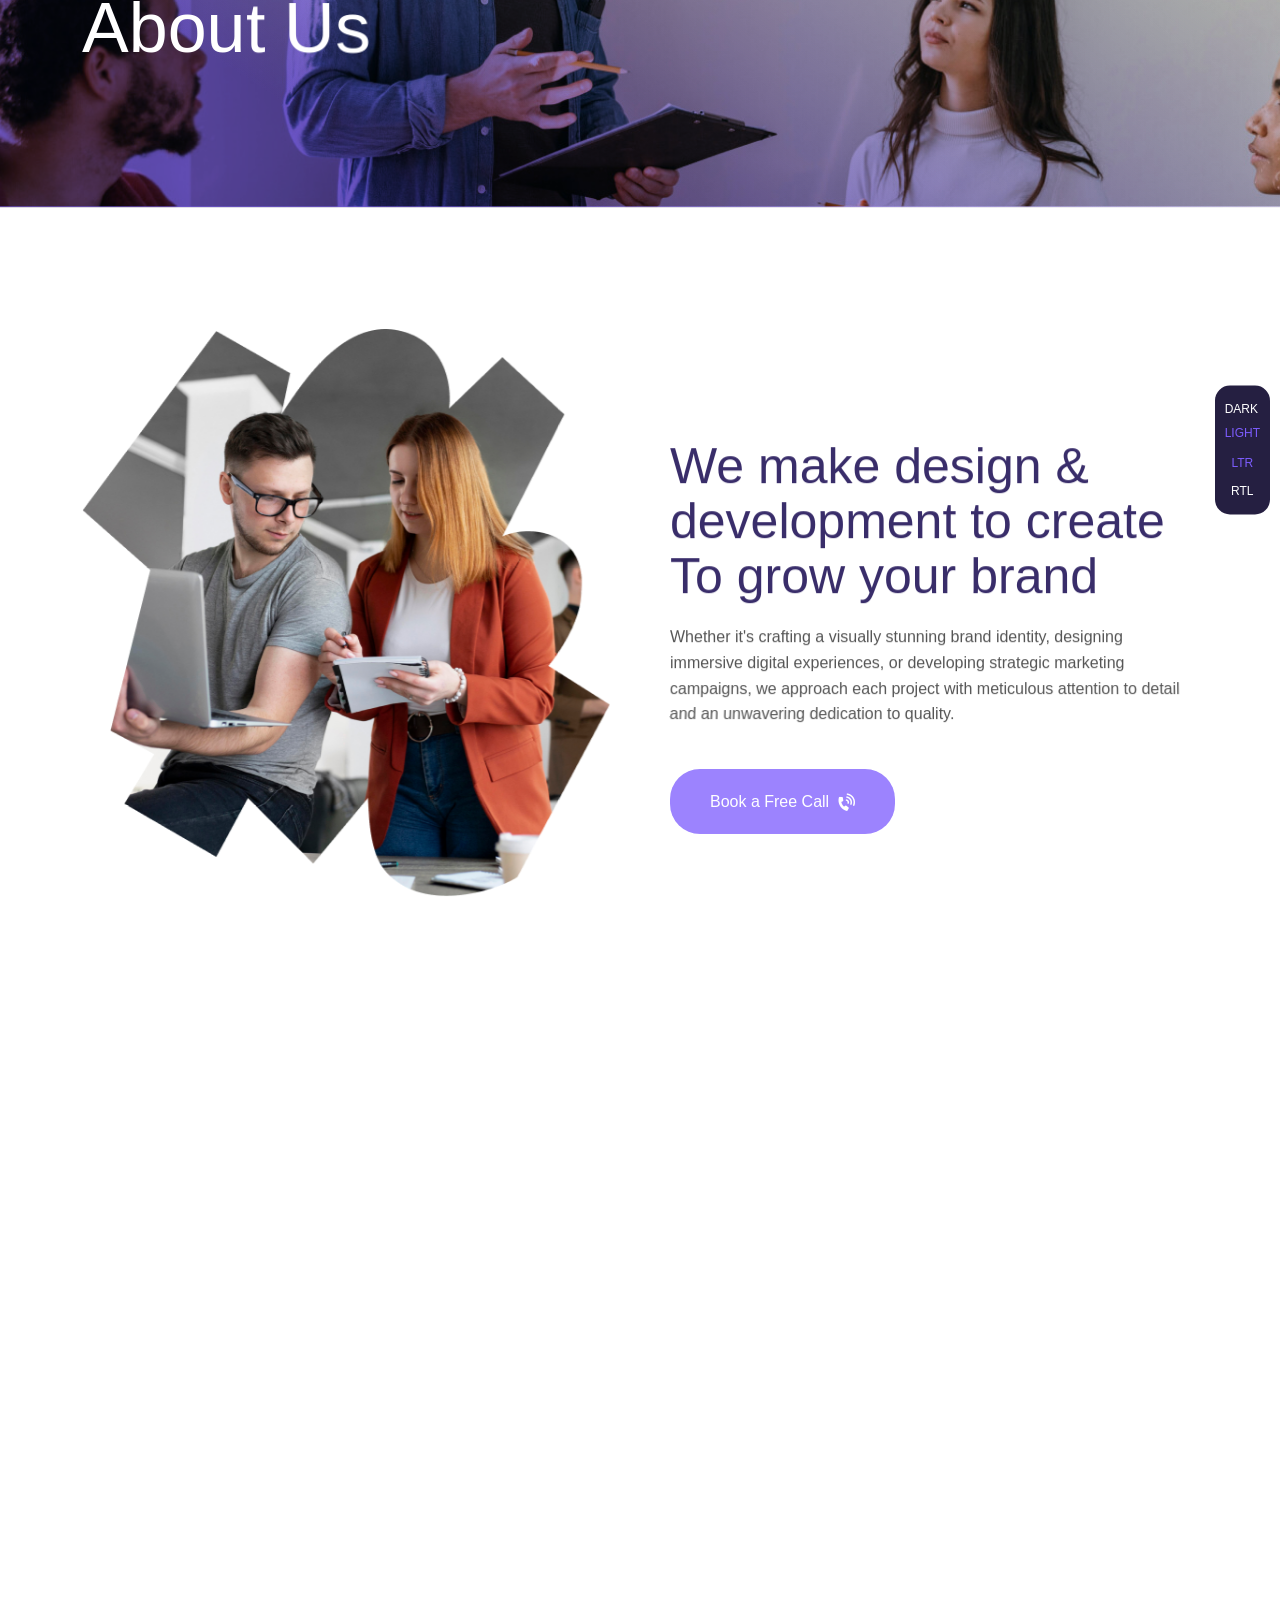
==== about-us.html @ 532e9f5b "initial setup" ====
<!DOCTYPE html>
<html lang="en">

<head>
  <meta charset="UTF-8">
  <meta name="viewport" content="width=device-width, initial-scale=1.0">
  <title>About Us</title>

  <!-- Fav Icon -->
  <link rel="icon" type="image/x-icon" href="assets/imgs/logo/favicon.png">

  <link rel="stylesheet" href="assets/css/all.min.css">
  <link rel="stylesheet" href="assets/css/bootstrap.min.css">
  <link rel="stylesheet" href="assets/css/swiper-bundle.min.css">
  <link rel="stylesheet" href="assets/css/meanmenu.min.css">
  <link rel="stylesheet" href="assets/css/magnific-popup.css">
  <link rel="stylesheet" href="assets/css/master.css">
  <link rel="stylesheet" href="style.css">

</head>

<body>


  <!-- Switcher Area Start -->
  <div class="switcher__area">
    <ul class="mode">
      <li><a href="about-me-dark.html">Dark</a></li>
      <li><a href="about-me.html" class="active">light</a></li>
    </ul>
    <div class="switcher__btn mode-type">
      <button class="active" data-mode="ltr">LTR</button>
      <button data-mode="rtl">RTL</button>
    </div>
  </div>
  <!-- Switcher Area End -->


  <!-- Go to Top -->
  <button class="cxu--go-top">
    <span class="icon-1"><img src="assets/imgs/shape/go-top.png" alt="Icon"></span>
    <span class="icon-2"><img src="assets/imgs/shape/go-top.png" alt="Icon"></span>
  </button>


  <!-- Preloader -->
  <div class="cxu-preloader">
    <div class="wrapper">
      <div class="lines">
        <span class="line line-1"></span>
        <span class="line line-2"></span>
        <span class="line line-3"></span>
        <span class="line line-4"></span>
        <span class="line line-5"></span>
        <span class="line line-6"></span>
        <span class="line line-7"></span>
        <span class="line line-8"></span>
        <span class="line line-9"></span>
      </div>
      <div class="text">Loading...</div>
    </div>
  </div>


  <div id="smooth-wrapper">
    <div id="smooth-content">

      <!-- Header section start -->
      <header class="header__area">
        <div class="header__wrapper">
          <div class="header__logo">
            <a href="index.html"><img src="assets/imgs/logo/logo.png" alt="Logo"></a>
          </div>
          <div class="header__menu">
            <nav class="main-menu">
              <ul>
                <li class="has-submenu"><a href="#">Home</a>
                  <ul class="sub-menu">
                    <li><a href="index.html">Home 1</a></li>
                    <li><a href="index-dark.html">Home 1 dark</a></li>
                    <li><a href="index-2.html">Home 2</a></li>
                    <li><a href="index-2-dark.html">Home 2 dark</a></li>
                    <li><a href="index-3.html">Home 3</a></li>
                    <li><a href="index-3-dark.html">Home 3 dark</a></li>
                    <li><a href="index-4.html">Home 4</a></li>
                    <li><a href="index-4-dark.html">Home 4 dark</a></li>
                    <li><a href="index-5.html">Home 5</a></li>
                    <li><a href="index-5-dark.html">Home 5 dark</a></li>
                  </ul>
                </li>
                <li class="has-submenu"><a href="#">About</a>
                  <ul class="sub-menu">
                    <li><a href="about-me.html">About Me</a></li>
                    <li><a href="about-me-dark.html">About Me dark</a></li>
                    <li><a href="about-us.html">about us</a></li>
                    <li><a href="about-us-dark.html">about us dark</a></li>
                  </ul>
                </li>
                <li class="has-submenu"><a href="#">Pages</a>
                  <ul class="sub-menu">
                    <li class="has-submenu"><a href="services.html">services</a>
                      <ul class="sub-menu">
                        <li><a href="services.html">service</a></li>
                        <li><a href="services-dark.html">service dark</a></li>
                        <li><a href="services-2.html">service V.2</a></li>
                        <li><a href="services-2-dark.html">service V.2 dark</a></li>
                        <li><a href="services-3.html">service V.3</a></li>
                        <li><a href="services-3-dark.html">service V.3 dark</a></li>
                        <li><a href="service-details.html">service details</a></li>
                        <li><a href="service-details-dark.html">service details dark</a></li>
                      </ul>
                    </li>
                    <li class="has-submenu"><a href="portfolio.html">portfolio</a>
                      <ul class="sub-menu">
                        <li><a href="portfolio.html">portfolio</a></li>
                        <li><a href="portfolio-dark.html">portfolio dark</a></li>
                        <li><a href="portfolio-2.html">portfolio V.2</a></li>
                        <li><a href="portfolio-2-dark.html">portfolio V.2 dark</a></li>
                        <li><a href="portfolio-details.html">portfolio details</a></li>
                        <li><a href="portfolio-details-dark.html">portfolio details dark</a></li>
                      </ul>
                    </li>
                    <li class="has-submenu"><a href="portfolio.html">team</a>
                      <ul class="sub-menu">
                        <li><a href="team.html">team</a></li>
                        <li><a href="team-dark.html">team dark</a></li>
                        <li><a href="team-2.html">team V.2</a></li>
                        <li><a href="team-2-dark.html">team V.2 dark</a></li>
                      </ul>
                    </li>
                    <li><a href="pricing-plan.html">pricing plan</a></li>
                    <li><a href="pricing-plan-dark.html">pricing plan dark</a></li>
                    <li><a href="faq.html">FAQs</a></li>
                    <li><a href="faq-dark.html">FAQs dark</a></li>
                    <li><a href="404.html">404 Error</a></li>
                    <li><a href="404-dark.html">404 Error dark</a></li>
                    <li><a href="contact-dark.html">contact dark</a></li>
                  </ul>
                </li>
                <li class="has-submenu"><a href="#">blogs</a>
                  <ul class="sub-menu">
                    <li><a href="blog.html">blog</a></li>
                    <li><a href="blog-dark.html">blog dark</a></li>
                    <li><a href="blog-2.html">blog v.2</a></li>
                    <li><a href="blog-2-dark.html">blog v.2 dark</a></li>
                    <li><a href="blog-3.html">blog v.3</a></li>
                    <li><a href="blog-3-dark.html">blog v.3 dark</a></li>
                    <li><a href="blog-details.html">blog details</a></li>
                    <li><a href="blog-details-dark.html">blog details dark</a></li>
                    <li><a href="blog-details-2.html">blog details v.2</a></li>
                    <li><a href="blog-details-2-dark.html">blog details v.2 dark</a></li>
                  </ul>
                </li>
                <li><a href="contact.html">Contact</a></li>
              </ul>
            </nav>
          </div>
          <div class="header__others">
            <a href="contact.html" class="cxu-btn-primary">let's talk</a>
            <button class="open__menu"><img src="assets/imgs/logo/hamburger-2.png" alt="Icon"></button>
          </div>
        </div>
      </header>
      <!-- Header section end -->

      <!-- Mobile Menu start -->
      <div class="mobile__menu">
        <button class="close__menu"><i class="fa-solid fa-xmark"></i></button>
      </div>
      <!-- Mobile Menu end -->


      <!-- Breadcrumb section start -->
      <section class="breadcrumb__area">
        <div class="container">
          <div class="breadcrumb__content">
            <p class="cxu-words">Home - <a href="about-us.html">About Us</a></p>
            <h1 class="breadcrumb__title cxu-chars">About Us</h1>
          </div>
        </div>
      </section>
      <!-- Breadcrumb section end -->


      <!-- About area start -->
      <section class="about-inner__area pt-140 pb-140">
        <div class="container">
          <div class="about-inner__wrapper">
            <div class="about-inner__left">
              <img src="assets/imgs/about/3.png" alt="Image" class="cxu-fade" data-ease="back" data-speed="0.9">
            </div>
            <div class="about-inner__right">
              <h2 class="title cxu-words">We make design & development to create To grow your brand</h2>
              <p class="cxu-lines">Whether it's crafting a visually stunning brand identity, designing immersive digital
                experiences, or
                developing strategic marketing campaigns, we approach each project with meticulous attention to detail
                and an unwavering dedication to quality.</p>
              <a href="tel:01738863188" class="cxu-btn-primary cxu-fade" data-ease="bounce">Book a Free Call <i
                  class="fa-solid fa-phone-volume"></i></a>
            </div>
          </div>
        </div>
      </section>
      <!-- About area end -->


      <!-- Counter area start -->
      <section class="counter__area-4 pt-140 pb-140">
        <div class="container">
          <div class="counter__content">
            <div class="counter__list-4">
              <div class="counter__item style-3 cxu-fade" data-ease="back">
                <div class="counter-active number">25+</div>
                <p>Innovators Team Members </p>
              </div>
              <div class="counter__item style-3 cxu-fade" data-ease="back">
                <div class="counter-active number">7k+</div>
                <p>Global Brand Work With Us</p>
              </div>
              <div class="counter__item style-3 cxu-fade" data-ease="back">
                <div class="counter-active number">56+</div>
                <p>Creative Workshops</p>
              </div>
              <div class="counter__item style-3 cxu-fade" data-ease="back">
                <div class="counter-active number">56+</div>
                <p>Creative Workshops</p>
              </div>
            </div>
          </div>
        </div>
      </section>
      <!-- Counter area end -->


      <!-- Service section start -->
      <section class="service__area-2 pt-140 pb-140">
        <div class="container">
          <div class="service__top-2">
            <h2 class="sec-title cxu-words">Our included <br> services.</h2>
          </div>

          <div class="cxu__service style-2">
            <div class="service-item cxu-fade" data-ease="back">
              <div class="icon">
                <img src="assets/imgs/service/i1.png" alt="Icon">
              </div>
              <h3 class="title"><a href="service-details.html">Branding <br> Design </a></h3>
              <p>Fusce dapibus cursus commodo tortor mauris condimentum.</p>
              <div class="link">
                <a href="service-details.html">Learn more <i class="fa-solid fa-arrow-right"></i></a>
              </div>
            </div>
            <div class="service-item cxu-fade" data-ease="back">
              <div class="icon">
                <img src="assets/imgs/service/i2.png" alt="Icon">
              </div>
              <h3 class="title"><a href="">Product <br> Design</a></h3>
              <p>Fusce dapibus cursus commodo tortor mauris condimentum.</p>
              <div class="link">
                <a href="service-details.html">Learn more <i class="fa-solid fa-arrow-right"></i></a>
              </div>
            </div>
            <div class="service-item cxu-fade" data-ease="back">
              <div class="icon">
                <img src="assets/imgs/service/i3.png" alt="Icon">
              </div>
              <h3 class="title"><a href="service-details.html">Web <br> Development</a></h3>
              <p>Fusce dapibus cursus commodo tortor mauris condimentum.</p>
              <div class="link">
                <a href="service-details.html">Learn more <i class="fa-solid fa-arrow-right"></i></a>
              </div>
            </div>
            <div class="service-item cxu-fade" data-ease="back">
              <div class="icon">
                <img src="assets/imgs/service/i4.png" alt="Icon">
              </div>
              <h3 class="title"><a href="service-details.html">Motion <br> Design</a></h3>
              <p>Fusce dapibus cursus commodo tortor mauris condimentum.</p>
              <div class="link">
                <a href="service-details.html">Learn more <i class="fa-solid fa-arrow-right"></i></a>
              </div>
            </div>
            <div class="service-item cxu-fade" data-ease="back">
              <div class="icon">
                <img src="assets/imgs/service/i5.png" alt="Icon">
              </div>
              <h3 class="title"><a href="service-details.html">Digital <br> Marketing</a></h3>
              <p>Fusce dapibus cursus commodo tortor mauris condimentum.</p>
              <div class="link">
                <a href="service-details.html">Learn more <i class="fa-solid fa-arrow-right"></i></a>
              </div>
            </div>
            <div class="service-item cxu-fade" data-ease="back">
              <div class="icon">
                <img src="assets/imgs/service/i6.png" alt="Icon">
              </div>
              <h3 class="title"><a href="service-details.html">SEO & <br> Analyze</a></h3>
              <p>Fusce dapibus cursus commodo tortor mauris condimentum.</p>
              <div class="link">
                <a href="service-details.html">Learn more <i class="fa-solid fa-arrow-right"></i></a>
              </div>
            </div>
          </div>
        </div>
      </section>
      <!-- Service section end -->


      <!-- Award section start -->
      <section class="award__area pt-140 pb-140">
        <div class="container">
          <div class="award__top">
            <h3 class="sec-title cxu-words">Awards & <br> Recognize </h3>
          </div>

          <div class="award__list">
            <div class="award__item cxu-fade" data-ease="back">
              <div class="number">01</div>
              <h4 class="title">awwwards.com</h4>
              <p>01 Jan 2020 <span>/</span>Runner Up</p>
              <div class="award-img">
                <img src="assets/imgs/award/1.jpg" alt="Image">
              </div>
            </div>
            <div class="award__item cxu-fade" data-ease="back">
              <div class="number">02</div>
              <h4 class="title">awwwards.com</h4>
              <p>01 Jan 2021 <span>/</span>Winner</p>
              <div class="award-img">
                <img src="assets/imgs/award/1.jpg" alt="Image">
              </div>
            </div>
            <div class="award__item cxu-fade" data-ease="back">
              <div class="number">03</div>
              <h4 class="title">awwwards.com</h4>
              <p>01 March 2021 <span>/</span>Honorable mention</p>
              <div class="award-img">
                <img src="assets/imgs/award/1.jpg" alt="Image">
              </div>
            </div>
            <div class="award__item cxu-fade" data-ease="back">
              <div class="number">04</div>
              <h4 class="title">csswinner.com</h4>
              <p>01 Jan 2022 <span>/</span>Winner</p>
              <div class="award-img">
                <img src="assets/imgs/award/1.jpg" alt="Image">
              </div>
            </div>

          </div>
        </div>
      </section>
      <!-- Award section end -->


      <!-- Team area start -->
      <section class="team__area pt-140 pb-140">
        <div class="container">
          <div class="team__top">
            <h2 class="sec-title cxu-words">Meet our <br> creative team</h2>
          </div>
          <div class="cxu--team style-1">
            <div class="member cxu-fade" data-ease="back">
              <div class="image">
                <img src="assets/imgs/team/1.png" alt="Image">
              </div>
              <div class="bio">
                <h3 class="name">Ronald Richards</h3>
                <h4 class="designation">Product Designer</h4>
                <ul class="social-media">
                  <li><a href="https://www.facebook.com/codexup" target="_blank"><i
                        class="fa-brands fa-facebook-f"></i></a></li>
                  <li><a href="https://twitter.com/" target="_blank"><i class="fa-brands fa-twitter"></i></a></li>
                  <li><a href="https://www.linkedin.com/" target="_blank"><i class="fa-brands fa-linkedin-in"></i></a>
                  </li>
                  <li><a href="https://www.instagram.com/" target="_blank"><i class="fa-brands fa-instagram"></i></a>
                  </li>
                </ul>
              </div>
            </div>
            <div class="member cxu-fade" data-ease="back">
              <div class="image">
                <img src="assets/imgs/team/2.png" alt="Image">
              </div>
              <div class="bio">
                <h3 class="name">Guy Hawkins</h3>
                <h4 class="designation">Sr. UI/UX Designer</h4>
                <ul class="social-media">
                  <li><a href="https://www.facebook.com/codexup" target="_blank"><i
                        class="fa-brands fa-facebook-f"></i></a></li>
                  <li><a href="https://twitter.com/" target="_blank"><i class="fa-brands fa-twitter"></i></a></li>
                  <li><a href="https://www.linkedin.com/" target="_blank"><i class="fa-brands fa-linkedin-in"></i></a>
                  </li>
                  <li><a href="https://www.instagram.com/" target="_blank"><i class="fa-brands fa-instagram"></i></a>
                  </li>
                </ul>
              </div>
            </div>
            <div class="member cxu-fade" data-ease="back">
              <div class="image">
                <img src="assets/imgs/team/3.png" alt="Image">
              </div>
              <div class="bio">
                <h3 class="name">Obila Maxen</h3>
                <h4 class="designation">Graphic Designer</h4>
                <ul class="social-media">
                  <li><a href="https://www.facebook.com/codexup" target="_blank"><i
                        class="fa-brands fa-facebook-f"></i></a></li>
                  <li><a href="https://twitter.com/" target="_blank"><i class="fa-brands fa-twitter"></i></a></li>
                  <li><a href="https://www.linkedin.com/" target="_blank"><i class="fa-brands fa-linkedin-in"></i></a>
                  </li>
                  <li><a href="https://www.instagram.com/" target="_blank"><i class="fa-brands fa-instagram"></i></a>
                  </li>
                </ul>
              </div>
            </div>
            <div class="member cxu-fade" data-ease="back">
              <div class="image">
                <img src="assets/imgs/team/4.png" alt="Image">
              </div>
              <div class="bio">
                <h3 class="name">Jacob Jones</h3>
                <h4 class="designation">Web Developer</h4>
                <ul class="social-media">
                  <li><a href="https://www.facebook.com/codexup" target="_blank"><i
                        class="fa-brands fa-facebook-f"></i></a></li>
                  <li><a href="https://twitter.com/" target="_blank"><i class="fa-brands fa-twitter"></i></a></li>
                  <li><a href="https://www.linkedin.com/" target="_blank"><i class="fa-brands fa-linkedin-in"></i></a>
                  </li>
                  <li><a href="https://www.instagram.com/" target="_blank"><i class="fa-brands fa-instagram"></i></a>
                  </li>
                </ul>
              </div>
            </div>
          </div>
        </div>
      </section>
      <!-- Team area end -->


      <!-- CTA section start -->
      <section class="cta__area cta__area-2 pt-150 pb-150">
        <div class="container">
          <div class="cta__content">
            <h2 class="sec-title cxu-words">Let's Create an Amazing Project Together!</h2>
            <a href="contact.html" class="cxu-btn-primary cxu-fade" data-ease="bounce">Start a Project <i
                class="fa-solid fa-arrow-right"></i></a>
          </div>
        </div>

        <img src="assets/imgs/shape/cta.png" alt="Shape" class="shape" data-speed="0.89">
        <img src="assets/imgs/shape/cta-2.png" alt="Shape" class="shape-2" data-speed="0.9">
        <img src="assets/imgs/shape/cta-3.png" alt="Shape" class="shape-3" data-speed="0.95">
        <img src="assets/imgs/shape/cta-4.png" alt="Shape" class="shape-4">
      </section>
      <!-- CTA section end -->


      <!-- Footer section start -->
      <footer class="footer__area">
        <div class="footer__top-wrapper">
          <div class="container">
            <div class="footer__top">
              <div class="footer__logo">
                <img src="assets/imgs/logo/logo-2.png" alt="Logo">
              </div>
              <div class="footer__widget">
                <h3 class="footer__title">Who We Are</h3>
                <ul class="footer__menu">
                  <li><a href="about-us.html">About Us</a></li>
                  <li><a href="portfolio.html">Works</a></li>
                  <li><a href="blog.html">Blog</a></li>
                  <li><a href="contact.html">Contact Us</a></li>
                </ul>
              </div>
              <div class="footer__widget">
                <h3 class="footer__title">Services</h3>
                <ul class="footer__menu">
                  <li><a href="service-details.html">Graphic Design</a></li>
                  <li><a href="service-details.html">Product Design</a></li>
                  <li><a href="service-details.html">Web Development</a></li>
                  <li><a href="service-details.html">Digital Marketing</a></li>
                </ul>
              </div>
              <div class="footer__newsletter">
                <h3 class="footer__title">Get In Touch</h3>
                <div class="newsletter">
                  <form action="#">
                    <input type="email" name="email" placeholder="info@yourmail.com">
                    <button type="submit" class="submit"><i class="fa-solid fa-arrow-right"></i></button>
                    <label for="note">
                      <input type="checkbox" name="note" id="note">
                      by signing up, you agree to receive mail.
                    </label>
                  </form>
                </div>
              </div>
            </div>
          </div>
        </div>
        <div class="footer__btm-wrapper">
          <div class="container">
            <div class="footer__btm">
              <div class="footer__contact">
                <h4 class="title">Mail Us</h4>
                <a href="mailto:info@yourmail.com">info@yourmail.com</a>
              </div>
              <div class="footer__contact">
                <h4 class="title">Call Us</h4>
                <a href="tel:1234567899">(00) 123 456 7899</a>
              </div>
              <div class="footer__contact">
                <h4 class="title">Office Address</h4>
                <a>255 Sheet, New Town, Ukrian</a>
              </div>
              <div class="footer__social-wrapper">
                <ul class="footer__social">
                  <li><a href="https://www.facebook.com/codexup" target="_blank"><i
                        class="fa-brands fa-facebook-f"></i></a></li>
                  <li><a href="https://twitter.com/" target="_blank"><i class="fa-brands fa-twitter"></i></a></li>
                  <li><a href="https://www.linkedin.com/" target="_blank"><i class="fa-brands fa-linkedin-in"></i></a>
                  </li>
                  <li><a href="https://www.instagram.com/" target="_blank"><i class="fa-brands fa-instagram"></i></a>
                  </li>
                </ul>
              </div>
            </div>
          </div>
        </div>
      </footer>
      <!-- Footer section end -->


    </div>
  </div>



  <script src="assets/js/jquery-3.6.1.min.js"></script>
  <script src="assets/js/bootstrap.bundle.min.js"></script>
  <script src="assets/js/swiper-bundle.min.js"></script>
  <script src="assets/js/jquery.meanmenu.min.js"></script>
  <script src="assets/js/counter.js"></script>
  <script src="assets/js/gsap.min.js"></script>
  <script src="assets/js/ScrollSmoother.min.js"></script>
  <script src="assets/js/ScrollTrigger.min.js"></script>
  <script src="assets/js/SplitText.min.js"></script>
  <script src="assets/js/jquery.magnific-popup.min.js"></script>
  <script src="assets/js/main.js"></script>
</body>

</html>
---- assets/css/master.css ----
﻿@charset "UTF-8";
/*-----------------------------------------------------------------------------------

  Theme Name: Banizzo - Digital Agency HTML5 Template
  Author: CodeXup
  Support: codexup.dev@gmail.com
  Description: Banizzo – is a Digital Agency HTML5 Template that comes with high-quality 2 Pre build Home Pages and many built-in awesome inner pages  which are perfect for any creative agencies, designers, digital agencies, freelancers, developers, designers, marketing, startup, blog and portfolio.
  Version: 1.0

-----------------------------------------------------------------------------------

/************ TABLE OF CONTENTS ***************

  01. VARIBALES DECLARARION
  02. MIXIN DECLARATION
  03. TYPOGRAPHY CSS START
  04. THEME CSS START
  05. BUTTON CSS START
  06. TITLE CSS START
  07. WIDGET CSS START
  08. ANIMATION CSS START
  09. LOADING CSS START
  10. MENU CSS START
  11. MODAL CSS START
  12. HEADER CSS START
  13. OFFCANVAS CSS START
  14. HERO CSS START
  15. FEATURE CSS START
  16. ABOUT CSS START
  17. SERVICE CSS START
  18. COUNTER CSS START
  19. TESTIMONIAL CSS START
  20. PROCESS CSS START
  21. TEAM CSS START
  22. PORTFOLIO CSS START
  23. HIRE CSS START
  24. PRICE CSS START
  25. BRAND CSS START
  26. BLOG CSS START
  27. CONTACT CSS START
  28. FOOTER CSS START

**********************************************/
/*----------------------------------------*/
/*  01. VARIBALES DECLARARION
/*----------------------------------------*/
@import url("../../../../css2");
:root {
  --primary: #392D6A;
  --secondary: #DEFE5D;
  --white: #fff;
  --white-2: #E8E8E8;
  --white-3: #E2E2E2;
  --black: #000000;
  --black-2: #060606;
  --black-3: #232323;
  --gray: #555555;
  --gray-2: #999999;
  --green: #7D5DFE;
  --green-2: #09002E;
  --green-3: #120837;
  --green-4: #251F41;
  --green-5: #48339d;
  --font-unbounded: "Unbounded", sans-serif;
  --font-inter: "Inter", sans-serif;
}

/*----------------------------------------*/
/*  01. SPACE CSS START
/*----------------------------------------*/
.pb-100 {
  padding-bottom: 100px;
}
@media (max-width: 991px) {
  .pb-100 {
    padding-bottom: 90px;
  }
}
@media (max-width: 767px) {
  .pb-100 {
    padding-bottom: 60px;
  }
}

.pb-110 {
  padding-bottom: 110px;
}
@media (max-width: 1199px) {
  .pb-110 {
    padding-bottom: 100px;
  }
}
@media (max-width: 1199px) {
  .pb-110 {
    padding-bottom: 90px;
  }
}
@media (max-width: 767px) {
  .pb-110 {
    padding-bottom: 60px;
  }
}

.pb-120 {
  padding-bottom: 120px;
}
@media (max-width: 1199px) {
  .pb-120 {
    padding-bottom: 100px;
  }
}
@media (max-width: 1199px) {
  .pb-120 {
    padding-bottom: 90px;
  }
}
@media (max-width: 767px) {
  .pb-120 {
    padding-bottom: 60px;
  }
}

.pb-130 {
  padding-bottom: 130px;
}
@media (max-width: 1199px) {
  .pb-130 {
    padding-bottom: 100px;
  }
}
@media (max-width: 1199px) {
  .pb-130 {
    padding-bottom: 90px;
  }
}
@media (max-width: 767px) {
  .pb-130 {
    padding-bottom: 60px;
  }
}

.pb-140 {
  padding-bottom: 140px;
}
@media (max-width: 1199px) {
  .pb-140 {
    padding-bottom: 100px;
  }
}
@media (max-width: 1199px) {
  .pb-140 {
    padding-bottom: 90px;
  }
}
@media (max-width: 767px) {
  .pb-140 {
    padding-bottom: 60px;
  }
}

.pb-150 {
  padding-bottom: 150px;
}
@media (max-width: 1199px) {
  .pb-150 {
    padding-bottom: 100px;
  }
}
@media (max-width: 1199px) {
  .pb-150 {
    padding-bottom: 90px;
  }
}
@media (max-width: 767px) {
  .pb-150 {
    padding-bottom: 60px;
  }
}

.pt-100 {
  padding-top: 100px;
}
@media (max-width: 991px) {
  .pt-100 {
    padding-top: 90px;
  }
}
@media (max-width: 767px) {
  .pt-100 {
    padding-top: 60px;
  }
}

.pt-110 {
  padding-top: 110px;
}
@media (max-width: 1199px) {
  .pt-110 {
    padding-top: 100px;
  }
}
@media (max-width: 991px) {
  .pt-110 {
    padding-top: 90px;
  }
}
@media (max-width: 767px) {
  .pt-110 {
    padding-top: 60px;
  }
}

.pt-120 {
  padding-top: 120px;
}
@media (max-width: 1199px) {
  .pt-120 {
    padding-top: 100px;
  }
}
@media (max-width: 991px) {
  .pt-120 {
    padding-top: 90px;
  }
}
@media (max-width: 767px) {
  .pt-120 {
    padding-top: 60px;
  }
}

.pt-130 {
  padding-top: 130px;
}
@media (max-width: 1199px) {
  .pt-130 {
    padding-top: 100px;
  }
}
@media (max-width: 991px) {
  .pt-130 {
    padding-top: 90px;
  }
}
@media (max-width: 767px) {
  .pt-130 {
    padding-top: 60px;
  }
}

.pt-140 {
  padding-top: 140px;
}
@media (max-width: 1199px) {
  .pt-140 {
    padding-top: 100px;
  }
}
@media (max-width: 991px) {
  .pt-140 {
    padding-top: 90px;
  }
}
@media (max-width: 767px) {
  .pt-140 {
    padding-top: 60px;
  }
}

.pt-150 {
  padding-top: 150px;
}
@media (max-width: 1199px) {
  .pt-150 {
    padding-top: 100px;
  }
}
@media (max-width: 991px) {
  .pt-150 {
    padding-top: 90px;
  }
}
@media (max-width: 767px) {
  .pt-150 {
    padding-top: 60px;
  }
}

.mt-100 {
  margin-top: 100px;
}
@media (max-width: 991px) {
  .mt-100 {
    margin-top: 90px;
  }
}
@media (max-width: 767px) {
  .mt-100 {
    margin-top: 60px;
  }
}

.mt-110 {
  margin-top: 110px;
}
@media (max-width: 1199px) {
  .mt-110 {
    margin-top: 100px;
  }
}
@media (max-width: 991px) {
  .mt-110 {
    margin-top: 90px;
  }
}
@media (max-width: 767px) {
  .mt-110 {
    margin-top: 60px;
  }
}

.mt-120 {
  margin-top: 120px;
}
@media (max-width: 1199px) {
  .mt-120 {
    margin-top: 100px;
  }
}
@media (max-width: 991px) {
  .mt-120 {
    margin-top: 90px;
  }
}
@media (max-width: 767px) {
  .mt-120 {
    margin-top: 60px;
  }
}

.mb-100 {
  margin-bottom: 100px;
}
@media (max-width: 991px) {
  .mb-100 {
    margin-bottom: 90px;
  }
}
@media (max-width: 767px) {
  .mb-100 {
    margin-bottom: 60px;
  }
}

.mb-110 {
  margin-bottom: 110px;
}
@media (max-width: 1199px) {
  .mb-110 {
    margin-bottom: 100px;
  }
}
@media (max-width: 991px) {
  .mb-110 {
    margin-bottom: 90px;
  }
}
@media (max-width: 767px) {
  .mb-110 {
    margin-bottom: 60px;
  }
}

.mb-120 {
  margin-bottom: 120px;
}
@media (max-width: 1199px) {
  .mb-120 {
    margin-bottom: 100px;
  }
}
@media (max-width: 991px) {
  .mb-120 {
    margin-bottom: 90px;
  }
}
@media (max-width: 767px) {
  .mb-120 {
    margin-bottom: 60px;
  }
}

/*----------------------------------------*/
/*  02. MIXIN DECLARATION
/*----------------------------------------*/
/*----------------------------------------*/
/* 03. TYPOGRAPHY CSS START
/*----------------------------------------*/
* {
  margin: 0;
  padding: 0;
}

body {
  font-family: var(--font-unbounded);
}

html {
  scroll-behavior: smooth;
}

h1,
h2,
h3,
h4,
h5,
h6 {
  padding: 0;
  margin: 0;
  position: relative;
  z-index: 1;
}

ul,
ol {
  padding: 0;
  margin: 0;
}

li {
  list-style: none;
}

a {
  text-decoration: none;
  -webkit-transition: all 0.3s;
  transition: all 0.3s;
  color: inherit;
}

p {
  padding: 0;
  margin: 0;
  font-style: normal;
  line-height: 1.6;
  font-weight: 400;
  font-size: 16px;
  color: var(--gray);
  font-family: var(--font-inter);
}
.dark p {
  color: var(--gray-2);
}

img {
  max-width: 100%;
}

/*----------------------------------------*/
/* 04. THEME CSS START
/*----------------------------------------*/
.dark {
  background-color: var(--black-2);
}

.dir-rtl {
  direction: rtl;
}

.mention {
  border-radius: 0px 30px 30px 0px;
  background-color: var(--secondary);
  position: absolute;
  top: 50%;
  inset-inline-start: 0;
  padding: 20px 15px 20px 10px;
  -webkit-transform: translateY(-50%);
          transform: translateY(-50%);
}
.dir-rtl .mention {
  border-radius: 30px 0 0 30px;
}
@media (max-width: 1199px) {
  .mention {
    padding: 20px 5px 20px 0;
    border-radius: 0 20px 20px 0;
  }
}
@media (max-width: 767px) {
  .mention {
    display: none;
  }
}
.mention .text {
  color: #555;
  font-size: 18px;
  font-weight: 400;
  line-height: 1.5;
  font-family: var(--font-inter);
  -webkit-writing-mode: tb-rl;
      -ms-writing-mode: tb-rl;
          writing-mode: tb-rl;
  -webkit-transform: rotate(180deg);
          transform: rotate(180deg);
}

.social-media {
  gap: 10px;
  display: -webkit-box;
  display: -ms-flexbox;
  display: flex;
  -webkit-box-align: center;
      -ms-flex-align: center;
          align-items: center;
}
.social-media li a {
  color: #999999;
  padding: 0 5px;
  font-size: 18px;
}
.social-media li a:hover {
  color: var(--primary);
}
.social-media.hover-1 li a:hover i {
  -webkit-transform: scale(1.3);
          transform: scale(1.3);
}
.social-media.hover-1 li a i {
  -webkit-transition: all 0.3s;
  transition: all 0.3s;
}

.social--share {
  gap: 20px;
  display: -webkit-box;
  display: -ms-flexbox;
  display: flex;
  -webkit-box-align: center;
      -ms-flex-align: center;
          align-items: center;
}
.social--share .text {
  font-size: 18px;
  font-weight: 500;
  line-height: 1.5;
  color: var(--primary);
  text-transform: capitalize;
}
.dark .social--share .text {
  color: var(--green);
}
.social--share .social-media {
  gap: 5px;
}

.search--box {
  position: relative;
  z-index: 3;
}
.search--box button {
  border: none;
  font-size: 18px;
  font-weight: 300;
  background-color: transparent;
}
.dark .search--box button {
  color: var(--white-3);
}
.search--box .search-close {
  display: none;
}
.search--box form {
  width: 300px;
  padding: 10px;
  position: absolute;
  inset-inline-end: -30px;
  background-color: var(--white-3);
  -webkit-transform: translateY(30px);
          transform: translateY(30px);
  -webkit-transition: all 0.3s;
  transition: all 0.3s;
  opacity: 0;
  visibility: hidden;
  z-index: 1;
}
@media (max-width: 1399px) {
  .search--box form {
    inset-inline-end: -15px;
  }
}
@media (max-width: 767px) {
  .search--box form {
    inset-inline-end: -75px;
  }
}
.search--box form.showed {
  opacity: 1;
  visibility: visible;
  -webkit-transform: translateY(10px);
          transform: translateY(10px);
}
@media (max-width: 767px) {
  .search--box form.showed {
    -webkit-transform: translateY(15px);
            transform: translateY(15px);
  }
}
.search--box form input {
  width: 100%;
  padding: 10px;
  font-size: 16px;
  border-radius: 5px;
  outline: none;
  border: 1px solid var(--white-3);
}
.search--inline input {
  width: 300px;
  padding: 10px;
  font-size: 16px;
  border-radius: 5px;
  outline: none;
  border: 1px solid var(--white-3);
}

.separator {
  height: 1px;
  background-color: #EAEAEA;
  -webkit-margin-start: 195px;
          margin-inline-start: 195px;
  margin-right: 195px;
}
.dark .separator {
  background-color: var(--black-3);
}
@media (max-width: 1399px) {
  .separator {
    -webkit-margin-start: 30px;
            margin-inline-start: 30px;
    margin-right: 30px;
  }
}

.list-check {
  display: -ms-grid;
  display: grid;
  -ms-grid-columns: 1fr 20px 1fr;
  grid-template-columns: repeat(2, 1fr);
  grid-gap: 20px;
  padding-top: 25px;
  padding-bottom: 50px;
}
@media (max-width: 1199px) {
  .list-check {
    -ms-grid-columns: 1fr;
    grid-template-columns: 1fr;
    grid-gap: 15px;
    padding-top: 30px;
  }
}
.list-check li {
  font-size: 18px;
  font-weight: 600;
  color: var(--black-2);
  position: relative;
  -webkit-padding-start: 35px;
          padding-inline-start: 35px;
}
@media (max-width: 991px) {
  .list-check li {
    font-size: 16px;
  }
}
.list-check li::before {
  position: absolute;
  content: "\f00c";
  inset-inline-start: 0;
  width: 25px;
  height: 25px;
  font-weight: 700;
  font-family: "Font Awesome 6 Free";
  font-size: 16px;
  border: 1px solid var(--primary);
  border-radius: 100px;
  color: var(--primary);
  text-align: center;
  line-height: 25px;
}
.list-check-2 {
  display: -webkit-box;
  display: -ms-flexbox;
  display: flex;
  -webkit-box-orient: vertical;
  -webkit-box-direction: normal;
      -ms-flex-direction: column;
          flex-direction: column;
  gap: 25px;
}
@media (max-width: 1399px) {
  .list-check-2 {
    gap: 20px;
  }
}
@media (max-width: 991px) {
  .list-check-2 {
    gap: 15px;
  }
}
.list-check-2 li {
  font-size: 18px;
  color: var(--black-2);
  position: relative;
  -webkit-padding-start: 35px;
          padding-inline-start: 35px;
}
@media (max-width: 1199px) {
  .list-check-2 li {
    font-size: 16px;
    -webkit-padding-start: 25px;
            padding-inline-start: 25px;
  }
}
@media (max-width: 991px) {
  .list-check-2 li {
    font-size: 14px;
  }
}
@media (max-width: 767px) {
  .list-check-2 li {
    font-size: 16px;
  }
}
.list-check-2 li::before {
  position: absolute;
  content: "\f058";
  inset-inline-start: 0;
  width: 25px;
  height: 25px;
  font-weight: 700;
  color: var(--primary);
  font-family: "Font Awesome 6 Free";
}
.list-check-2 li.disabled {
  color: var(--gray-6);
}
.list-check-2 li.disabled::before {
  color: var(--gray-2);
}

.cxu--go-top {
  position: fixed;
  inset-inline-end: 20px;
  bottom: 0;
  font-size: 14px;
  color: var(--primary);
  border: none;
  border-radius: 3px;
  cursor: pointer;
  z-index: 99;
  opacity: 0;
  visibility: hidden;
  -webkit-transition: all 0.7s;
  transition: all 0.7s;
  gap: 5px;
  display: -webkit-box;
  display: -ms-flexbox;
  display: flex;
  -ms-flex-wrap: wrap;
      flex-wrap: wrap;
  -webkit-box-pack: center;
      -ms-flex-pack: center;
          justify-content: center;
  padding: 10px;
  overflow: hidden;
}
.cxu--go-top img {
  max-width: 16px;
}
.cxu--go-top.showed {
  bottom: 20px;
  opacity: 1;
  visibility: visible;
}
.cxu--go-top .icon-1 {
  -webkit-transition: all 0.5s;
  transition: all 0.5s;
}
.cxu--go-top .icon-2 {
  position: absolute;
  -webkit-transform: translateY(50px);
          transform: translateY(50px);
  -webkit-transition: all 0.5s;
  transition: all 0.5s;
  opacity: 0;
}
.cxu--go-top:hover {
  bottom: 20px;
  opacity: 1;
  visibility: visible;
  background-position: 100% 100%;
}
.cxu--go-top:hover .icon-1 {
  opacity: 0;
  -webkit-transform: translateY(-50px);
          transform: translateY(-50px);
}
.cxu--go-top:hover .icon-2 {
  opacity: 1;
  -webkit-transform: translate(0);
          transform: translate(0);
}

@-webkit-keyframes preloaderAnimation {
  0% {
    opacity: 1;
    height: 20px;
  }
  50% {
    opacity: 0;
    height: 25px;
  }
  100% {
    opacity: 1;
    height: 20px;
  }
}

@keyframes preloaderAnimation {
  0% {
    opacity: 1;
    height: 20px;
  }
  50% {
    opacity: 0;
    height: 25px;
  }
  100% {
    opacity: 1;
    height: 20px;
  }
}
.error__area {
  height: 100vh;
  text-align: center;
}
.error__content {
  display: -webkit-box;
  display: -ms-flexbox;
  display: flex;
  -webkit-box-orient: vertical;
  -webkit-box-direction: normal;
      -ms-flex-direction: column;
          flex-direction: column;
  -webkit-box-align: center;
      -ms-flex-align: center;
          align-items: center;
  -webkit-box-pack: center;
      -ms-flex-pack: center;
          justify-content: center;
  height: 100vh;
}
.error__content .number {
  font-size: 260px;
  line-height: 1;
  font-weight: 700;
  color: var(--primary);
}
.dark .error__content .number {
  color: var(--white);
}
@media (max-width: 991px) {
  .error__content .number {
    font-size: 200px;
  }
}
@media (max-width: 767px) {
  .error__content .number {
    font-size: 120px;
  }
}
.error__content .number span {
  -webkit-text-fill-color: transparent;
  -webkit-text-stroke: 3px var(--primary);
}
.dark .error__content .number span {
  -webkit-text-stroke: 3px var(--secondary);
}
.error__content .title {
  font-size: 48px;
  padding-bottom: 30px;
  color: var(--primary);
}
.dark .error__content .title {
  color: var(--white);
}
@media (max-width: 767px) {
  .error__content .title {
    font-size: 30px;
  }
}
.error__content p {
  max-width: 600px;
  padding-bottom: 30px;
}
.dark .error__content p {
  color: var(--white-3);
}

.home-wrapper-6 {
  padding: 0;
  margin: 0;
  width: 100vw;
  height: 100vh;
  overflow: hidden;
  display: -webkit-box;
  display: -ms-flexbox;
  display: flex;
  -webkit-box-orient: vertical;
  -webkit-box-direction: normal;
      -ms-flex-direction: column;
          flex-direction: column;
}

/*----------------------------------------*/
/* 05. BUTTON CSS START
/*----------------------------------------*/
.cxu-btn-primary {
  font-size: 16px;
  font-weight: 500;
  line-height: 1.6;
  color: var(--white);
  display: -webkit-inline-box;
  display: -ms-inline-flexbox;
  display: inline-flex;
  gap: 10px;
  -webkit-box-align: center;
      -ms-flex-align: center;
          align-items: center;
  padding: 20px 40px;
  border-radius: 30px;
  background-color: var(--green);
  position: relative;
  overflow: hidden;
  z-index: 1;
}
.dir-rtl .cxu-btn-primary i {
  -webkit-transform: rotate(180deg);
          transform: rotate(180deg);
}
@media (max-width: 991px) {
  .cxu-btn-primary {
    padding: 12px 24px;
  }
}
.cxu-btn-primary::before {
  position: absolute;
  content: "";
  width: 0%;
  height: 100%;
  inset-inline-start: 0;
  top: 0;
  background-color: var(--primary);
  -webkit-transition: all 0.5s;
  transition: all 0.5s;
  z-index: -1;
}
.cxu-btn-primary:hover {
  color: var(--white);
}
.cxu-btn-primary:hover::before {
  width: 100%;
}
.cxu-btn-border {
  gap: 10px;
  font-size: 16px;
  font-weight: 500;
  line-height: 1.6;
  color: var(--white);
  display: -webkit-inline-box;
  display: -ms-inline-flexbox;
  display: inline-flex;
  -webkit-box-align: center;
      -ms-flex-align: center;
          align-items: center;
  padding: 20px 40px;
  border-radius: 30px;
  border: 1px solid var(--white-3);
  position: relative;
  overflow: hidden;
  z-index: 1;
}
.dir-rtl .cxu-btn-border i {
  -webkit-transform: rotate(180deg);
          transform: rotate(180deg);
}
@media (max-width: 991px) {
  .cxu-btn-border {
    padding: 12px 24px;
  }
}
.cxu-btn-border::before {
  position: absolute;
  content: "";
  width: 80px;
  height: 80px;
  inset-inline-start: -60px;
  top: -60px;
  border-radius: 100%;
  background-color: #5a42b9;
  -webkit-transition: all 0.3s;
  transition: all 0.3s;
  z-index: -1;
  opacity: 0;
}
.cxu-btn-border::after {
  position: absolute;
  content: "";
  width: 80px;
  height: 80px;
  inset-inline-end: -60px;
  bottom: -60px;
  border-radius: 100%;
  background-color: #5a42b9;
  -webkit-transition: all 0.3s;
  transition: all 0.3s;
  z-index: -1;
  opacity: 0;
}
.cxu-btn-border:hover {
  color: var(--white);
  border-color: var(--green);
  background-color: var(--green);
}
.cxu-btn-border:hover::after {
  opacity: 1;
  bottom: -30px;
  opacity: 1;
  inset-inline-end: -30px;
}
.cxu-btn-border:hover::before {
  opacity: 1;
  top: -30px;
  opacity: 1;
  inset-inline-start: -30px;
}

.modal__btn {
  display: inline-block;
  width: 140px;
  height: 140px;
  border-radius: 100%;
  background-color: var(--secondary);
  position: relative;
}
.modal__btn i,
.modal__btn svg {
  -webkit-transition: all 0.3s;
  transition: all 0.3s;
}
.modal__btn svg {
  width: 1em;
  height: 1em;
}
.modal__btn:hover i,
.modal__btn:hover svg {
  color: var(--green);
}
.modal__btn .image,
.modal__btn .icon {
  position: absolute;
  top: 50%;
  left: 50%;
  -webkit-transform: translate(-50%, -50%);
          transform: translate(-50%, -50%);
}
.modal__btn .image {
  -webkit-animation: modalRotate 10s linear infinite;
          animation: modalRotate 10s linear infinite;
}
.modal__btn .icon {
  font-size: 24px;
  width: 70px;
  height: 70px;
  border-radius: 100%;
  background-color: var(--white);
  display: -webkit-box;
  display: -ms-flexbox;
  display: flex;
  -webkit-box-align: center;
      -ms-flex-align: center;
          align-items: center;
  -webkit-box-pack: center;
      -ms-flex-pack: center;
          justify-content: center;
  color: #555555;
  overflow: hidden;
}
.modal__btn.style-1:hover i {
  -webkit-transform: scale(1.5);
          transform: scale(1.5);
}
.modal__btn.style-2 .icon-1 {
  -webkit-transition: all 0.5s;
  transition: all 0.5s;
}
.dir-rtl .modal__btn.style-2 .icon-1 {
  -webkit-transform: rotate(-90deg) translate(0, 0);
          transform: rotate(-90deg) translate(0, 0);
}
.modal__btn.style-2 .icon-2 {
  position: absolute;
  -webkit-transform: translate(-35px, 35px);
          transform: translate(-35px, 35px);
  -webkit-transition: all 0.5s;
  transition: all 0.5s;
  opacity: 0;
}
.dir-rtl .modal__btn.style-2 .icon-2 {
  -webkit-transform: rotate(-90deg) translate(-35px, 35px);
          transform: rotate(-90deg) translate(-35px, 35px);
}
.modal__btn.style-2:hover .icon-1 {
  opacity: 0;
  -webkit-transform: translate(35px, -35px);
          transform: translate(35px, -35px);
}
.dir-rtl .modal__btn.style-2:hover .icon-1 {
  -webkit-transform: rotate(-90deg) translate(35px, -35px);
          transform: rotate(-90deg) translate(35px, -35px);
}
.modal__btn.style-2:hover .icon-2 {
  opacity: 1;
  -webkit-transform: translate(0, 0);
          transform: translate(0, 0);
}
.dir-rtl .modal__btn.style-2:hover .icon-2 {
  -webkit-transform: rotate(-90deg) translate(0, 0);
          transform: rotate(-90deg) translate(0, 0);
}

/*----------------------------------------*/
/*  06. TITLE CSS START
/*----------------------------------------*/
.sec-title {
  font-size: 70px;
  font-weight: 500;
  line-height: 1.1;
  color: var(--primary);
}
.dark .sec-title {
  color: var(--green);
}
@media (max-width: 1399px) {
  .sec-title {
    font-size: 60px;
  }
}
@media (max-width: 1199px) {
  .sec-title {
    font-size: 48px;
  }
}
@media (max-width: 991px) {
  .sec-title {
    font-size: 36px;
  }
}
@media (max-width: 991px) {
  .sec-title {
    font-size: 30px;
  }
}
@media (max-width: 767px) {
  .sec-title {
    font-size: 26px;
  }
}
.sec-title-2 {
  font-size: 50px;
  font-weight: 500;
  line-height: 1.1;
  color: var(--primary);
}
.dark .sec-title-2 {
  color: var(--green);
}
@media (max-width: 1199px) {
  .sec-title-2 {
    font-size: 40px;
  }
}
@media (max-width: 991px) {
  .sec-title-2 {
    font-size: 36px;
  }
}
@media (max-width: 767px) {
  .sec-title-2 {
    font-size: 32px;
  }
}

.sec-sub-title {
  font-size: 18px;
  font-weight: 500;
  line-height: 1.5;
  color: var(--white);
  text-transform: uppercase;
  font-family: var(--font-inter);
}

/*----------------------------------------*/
/*  07. WIDGET CSS START
/*----------------------------------------*/
.widget__title {
  font-size: 18px;
  font-weight: 500;
  line-height: 1.5;
  color: var(--primary);
  text-transform: capitalize;
  margin-bottom: 15px;
}
.dark .widget__title {
  color: var(--green);
}
.widget__search {
  padding: 30px;
  border-radius: 20px;
  background: #F9F9F9;
  margin-bottom: 30px;
}
.dark .widget__search {
  background: var(--black);
}
@media (max-width: 1199px) {
  .widget__search {
    padding: 30px 15px;
  }
}
.widget__search form {
  position: relative;
}
.widget__search input {
  width: 100%;
  border: none;
  font-weight: 400;
  font-size: 14px;
  color: #999999;
  outline: none;
  padding: 10px 40px 10px 10px;
  position: relative;
  border-radius: 3px;
  background-color: #f6f6f6;
  border: 1px solid #E1E1E1;
  font-family: var(--font-inter);
}
.widget__search input::-webkit-input-placeholder {
  opacity: 1;
}
.widget__search input::-moz-placeholder {
  opacity: 1;
}
.widget__search input:-ms-input-placeholder {
  opacity: 1;
}
.widget__search input::-ms-input-placeholder {
  opacity: 1;
}
.widget__search input::placeholder {
  opacity: 1;
}
.widget__search .submit {
  width: 30px;
  height: 30px;
  position: absolute;
  right: 7px;
  top: 7px;
  color: var(--white);
  background-color: var(--green);
  background-repeat: no-repeat;
  background-position: 18px;
  border-radius: 3px;
  outline: none;
  border: none;
}
.widget__category {
  padding: 30px;
  border-radius: 20px;
  background: #F9F9F9;
  margin-bottom: 30px;
}
.dark .widget__category {
  background: var(--black);
}
@media (max-width: 1199px) {
  .widget__category {
    padding: 30px 15px;
  }
}
.widget__category ul li {
  padding-bottom: 10px;
}
.widget__category ul li:first-child {
  padding-top: 15px;
  border-top: 1px solid #EFEFEF;
}
.dark .widget__category ul li:first-child {
  border-color: var(--black-3);
}
.widget__category ul li a {
  font-weight: 400;
  font-size: 16px;
  line-height: 26px;
  color: #999999;
  display: -webkit-box;
  display: -ms-flexbox;
  display: flex;
  -webkit-box-pack: justify;
      -ms-flex-pack: justify;
          justify-content: space-between;
  gap: 20px;
  position: relative;
  border-bottom: 1px solid #EFEFEF;
  font-family: var(--font-inter);
  padding-bottom: 15px;
}
.dark .widget__category ul li a {
  border-color: var(--black-3);
}
.widget__category ul li a::before {
  position: absolute;
  content: "\f054";
  width: 100%;
  height: 100%;
  inset-inline-start: 0;
  top: 0;
  font-weight: 700;
  font-family: "Font Awesome 6 Free";
  opacity: 0;
  -webkit-transition: all 0.3s;
  transition: all 0.3s;
  font-size: 14px;
}
.widget__category ul li a:hover {
  -webkit-padding-start: 15px;
          padding-inline-start: 15px;
  color: var(--primary);
}
.widget__category ul li a:hover::before {
  opacity: 1;
}
.widget__recent {
  padding: 30px;
  border-radius: 20px;
  background: #F9F9F9;
  margin-bottom: 30px;
}
.dark .widget__recent {
  background: var(--black);
}
.widget__tags {
  padding: 30px;
  border-radius: 20px;
  background: #F9F9F9;
  margin-bottom: 30px;
}
.dark .widget__tags {
  background: var(--black);
}
@media (max-width: 1199px) {
  .widget__tags {
    padding: 30px 15px;
  }
}
.widget__tags ul {
  display: -webkit-box;
  display: -ms-flexbox;
  display: flex;
  -webkit-box-align: center;
      -ms-flex-align: center;
          align-items: center;
  -ms-flex-wrap: wrap;
      flex-wrap: wrap;
  gap: 5px 16px;
}
.widget__tags li {
  display: inline-block;
}
.widget__tags li:last-child a::after {
  display: none;
}
.widget__tags li a {
  display: block;
  font-weight: 400;
  font-size: 14px;
  line-height: 22px;
  color: var(--gray);
  text-transform: capitalize;
  font-family: var(--font-inter);
  position: relative;
}
.dark .widget__tags li a {
  color: var(--gray-2);
}
.widget__tags li a::after {
  font-size: 14px;
  position: absolute;
  content: "/";
  width: 100%;
  height: 100%;
  inset-inline-end: calc(-100% - 5px);
  top: 0;
  -webkit-transition: all 0.3s;
  transition: all 0.3s;
}
.widget__tags li a:hover {
  color: var(--green);
}
.widget__share {
  padding: 30px;
  border-radius: 20px;
  background: #F9F9F9;
  margin-bottom: 30px;
}
.dark .widget__share {
  background: var(--black);
}
@media (max-width: 991px) {
  .widget__share {
    margin-bottom: 0;
  }
}
.widget__share li a {
  font-size: 24px;
}
.widget__share li a i {
  -webkit-transition: all 0.3s;
  transition: all 0.3s;
}
.widget__share li a:hover {
  color: var(--green);
}
.widget__share li a:hover i {
  -webkit-transform: scale(1.2);
          transform: scale(1.2);
}

/*----------------------------------------*/
/*  08. ANIMATION CSS START
/*----------------------------------------*/
@-webkit-keyframes cxuRipple {
  0% {
    -webkit-transform: scale(1);
            transform: scale(1);
    opacity: 1;
  }
  100% {
    -webkit-transform: scale(1.5);
            transform: scale(1.5);
    opacity: 0;
  }
}
@keyframes cxuRipple {
  0% {
    -webkit-transform: scale(1);
            transform: scale(1);
    opacity: 1;
  }
  100% {
    -webkit-transform: scale(1.5);
            transform: scale(1.5);
    opacity: 0;
  }
}
@-webkit-keyframes moveLeft {
  0% {
    -webkit-transform: translateX(-25px);
            transform: translateX(-25px);
  }
  50% {
    -webkit-transform: translateX(0);
            transform: translateX(0);
  }
  100% {
    -webkit-transform: translateX(-25px);
            transform: translateX(-25px);
  }
}
@keyframes moveLeft {
  0% {
    -webkit-transform: translateX(-25px);
            transform: translateX(-25px);
  }
  50% {
    -webkit-transform: translateX(0);
            transform: translateX(0);
  }
  100% {
    -webkit-transform: translateX(-25px);
            transform: translateX(-25px);
  }
}
@-webkit-keyframes moveBottom {
  0% {
    -webkit-transform: translateY(-25px);
            transform: translateY(-25px);
  }
  50% {
    -webkit-transform: translateY(0);
            transform: translateY(0);
  }
  100% {
    -webkit-transform: translateY(-25px);
            transform: translateY(-25px);
  }
}
@keyframes moveBottom {
  0% {
    -webkit-transform: translateY(-25px);
            transform: translateY(-25px);
  }
  50% {
    -webkit-transform: translateY(0);
            transform: translateY(0);
  }
  100% {
    -webkit-transform: translateY(-25px);
            transform: translateY(-25px);
  }
}
@-webkit-keyframes moveBottom2 {
  0% {
    -webkit-transform: translateY(-5px);
            transform: translateY(-5px);
  }
  25% {
    -webkit-transform: translateY(0);
            transform: translateY(0);
  }
  50% {
    -webkit-transform: translateY(5px);
            transform: translateY(5px);
  }
  75% {
    -webkit-transform: translateY(0);
            transform: translateY(0);
  }
  100% {
    -webkit-transform: translateY(-5px);
            transform: translateY(-5px);
  }
}
@keyframes moveBottom2 {
  0% {
    -webkit-transform: translateY(-5px);
            transform: translateY(-5px);
  }
  25% {
    -webkit-transform: translateY(0);
            transform: translateY(0);
  }
  50% {
    -webkit-transform: translateY(5px);
            transform: translateY(5px);
  }
  75% {
    -webkit-transform: translateY(0);
            transform: translateY(0);
  }
  100% {
    -webkit-transform: translateY(-5px);
            transform: translateY(-5px);
  }
}
@-webkit-keyframes rotate {
  0% {
    -webkit-transform: rotate(0deg);
            transform: rotate(0deg);
  }
  100% {
    -webkit-transform: rotate(360deg);
            transform: rotate(360deg);
  }
}
@keyframes rotate {
  0% {
    -webkit-transform: rotate(0deg);
            transform: rotate(0deg);
  }
  100% {
    -webkit-transform: rotate(360deg);
            transform: rotate(360deg);
  }
}
@-webkit-keyframes modalRotate {
  0% {
    -webkit-transform: translate(-50%, -50%) rotate(0deg);
            transform: translate(-50%, -50%) rotate(0deg);
  }
  100% {
    -webkit-transform: translate(-50%, -50%) rotate(360deg);
            transform: translate(-50%, -50%) rotate(360deg);
  }
}
@keyframes modalRotate {
  0% {
    -webkit-transform: translate(-50%, -50%) rotate(0deg);
            transform: translate(-50%, -50%) rotate(0deg);
  }
  100% {
    -webkit-transform: translate(-50%, -50%) rotate(360deg);
            transform: translate(-50%, -50%) rotate(360deg);
  }
}
@-webkit-keyframes Loading {
  0% {
    -webkit-transform: scaleY(0.1);
            transform: scaleY(0.1);
    background: var(--white);
  }
  50% {
    -webkit-transform: scaleY(1);
            transform: scaleY(1);
    background: var(--primary);
  }
  100% {
    -webkit-transform: scaleY(0.1);
            transform: scaleY(0.1);
    background: transparent;
  }
}
@keyframes Loading {
  0% {
    -webkit-transform: scaleY(0.1);
            transform: scaleY(0.1);
    background: var(--white);
  }
  50% {
    -webkit-transform: scaleY(1);
            transform: scaleY(1);
    background: var(--primary);
  }
  100% {
    -webkit-transform: scaleY(0.1);
            transform: scaleY(0.1);
    background: transparent;
  }
}
@-webkit-keyframes scroll {
  from {
    -webkit-transform: translateX(0);
    transform: translateX(0);
  }
  to {
    -webkit-transform: translateX(calc(-100% - 20px));
    transform: translateX(calc(-100% - 20px));
  }
}
@keyframes scroll {
  from {
    -webkit-transform: translateX(0);
    transform: translateX(0);
  }
  to {
    -webkit-transform: translateX(calc(-100% - 20px));
    transform: translateX(calc(-100% - 20px));
  }
}
@-webkit-keyframes cxufadeUp {
  0% {
    opacity: 0;
    -webkit-transform: translateY(50px);
            transform: translateY(50px);
  }
  100% {
    opacity: 1;
    -webkit-transform: translateY(0);
            transform: translateY(0);
  }
}
@keyframes cxufadeUp {
  0% {
    opacity: 0;
    -webkit-transform: translateY(50px);
            transform: translateY(50px);
  }
  100% {
    opacity: 1;
    -webkit-transform: translateY(0);
            transform: translateY(0);
  }
}
.cxufadeUp, .cxufadeUp4, .cxufadeUp3, .cxufadeUp2 {
  opacity: 0;
  -webkit-animation-name: cxufadeUp;
  animation-name: cxufadeUp;
  -webkit-animation-duration: 1s;
  animation-duration: 1s;
  -webkit-animation-fill-mode: forwards;
          animation-fill-mode: forwards;
}

.cxufadeUp2 {
  -webkit-animation-delay: 0.3s;
          animation-delay: 0.3s;
}

.cxufadeUp3 {
  -webkit-animation-delay: 0.45s;
          animation-delay: 0.45s;
}

.cxufadeUp4 {
  -webkit-animation-delay: 0.6s;
          animation-delay: 0.6s;
}

@-webkit-keyframes cxuSpin {
  0% {
    -webkit-transform: rotate(0deg);
    transform: rotate(0deg);
  }
  100% {
    -webkit-transform: rotate(360deg);
    transform: rotate(360deg);
  }
}
@keyframes cxuSpin {
  0% {
    -webkit-transform: rotate(0deg);
    transform: rotate(0deg);
  }
  100% {
    -webkit-transform: rotate(360deg);
    transform: rotate(360deg);
  }
}
.infinite-move {
  -webkit-animation: moveLeft 5s linear infinite;
          animation: moveLeft 5s linear infinite;
}

.infinite-move-2 {
  -webkit-animation: moveBottom 5s linear infinite;
          animation: moveBottom 5s linear infinite;
}

.infinite-move-3 {
  -webkit-animation: moveBottom2 3s linear infinite;
          animation: moveBottom2 3s linear infinite;
}

/*----------------------------------------*/
/*  09. LOADING CSS START
/*----------------------------------------*/
.cxu-preloader {
  position: absolute;
  width: 100%;
  height: 100%;
  background-color: var(--white-3);
  z-index: 9;
}
.cxu-preloader .wrapper {
  display: -webkit-box;
  display: -ms-flexbox;
  display: flex;
  -webkit-box-orient: vertical;
  -webkit-box-direction: normal;
      -ms-flex-direction: column;
          flex-direction: column;
  -webkit-box-align: center;
      -ms-flex-align: center;
          align-items: center;
  -webkit-box-pack: center;
      -ms-flex-pack: center;
          justify-content: center;
  height: 100%;
}
.cxu-preloader .lines {
  text-align: center;
}
.cxu-preloader .line {
  width: 3px;
  height: 20px;
  background: var(--primary);
  margin: 0 1px;
  display: inline-block;
  -webkit-animation: preloaderAnimation 1000ms infinite ease-in-out;
          animation: preloaderAnimation 1000ms infinite ease-in-out;
}
.cxu-preloader .line-1 {
  -webkit-animation-delay: 800ms;
          animation-delay: 800ms;
}
.cxu-preloader .line-2 {
  -webkit-animation-delay: 600ms;
          animation-delay: 600ms;
}
.cxu-preloader .line-3 {
  -webkit-animation-delay: 400ms;
          animation-delay: 400ms;
}
.cxu-preloader .line-4 {
  -webkit-animation-delay: 200ms;
          animation-delay: 200ms;
}
.cxu-preloader .line-6 {
  -webkit-animation-delay: 200ms;
          animation-delay: 200ms;
}
.cxu-preloader .line-7 {
  -webkit-animation-delay: 400ms;
          animation-delay: 400ms;
}
.cxu-preloader .line-8 {
  -webkit-animation-delay: 600ms;
          animation-delay: 600ms;
}
.cxu-preloader .line-9 {
  -webkit-animation-delay: 800ms;
          animation-delay: 800ms;
}
.cxu-preloader .text {
  color: var(--primary);
  margin: 5px 0;
  text-transform: uppercase;
  text-align: center;
  font-size: 20px;
  letter-spacing: 2px;
}

/*----------------------------------------*/
/*  10. MENU CSS START
/*----------------------------------------*/
.main-menu ul li {
  display: inline-block;
  padding: 0 20px;
}
.main-menu ul li:hover > .sub-menu {
  top: 80px;
  opacity: 1;
  visibility: visible;
}
.main-menu ul li a {
  display: block;
  padding: 25px 3px;
  color: var(--gray);
  font-size: 16px;
  font-weight: 400;
  line-height: 1.7;
  text-transform: uppercase;
  font-family: var(--font-inter);
  -webkit-transition: all 0.5s;
  transition: all 0.5s;
  position: relative;
}
.dark .main-menu ul li a {
  color: var(--white);
}
.main-menu ul li a::after {
  position: absolute;
  content: "";
  width: 5px;
  height: 5px;
  top: 20px;
  opacity: 0;
  inset-inline-start: calc(50% - 3px);
  -webkit-transition: all 0.5s;
  transition: all 0.5s;
  background-color: var(--primary);
  border-radius: 100px;
}
.main-menu ul li a:hover {
  color: var(--primary);
}
.dark .main-menu ul li a:hover {
  color: var(--green);
}
.main-menu ul li a:hover::after {
  opacity: 1;
}
.main-menu .sub-menu {
  position: absolute;
  width: 260px;
  top: 100px;
  background-color: var(--white);
  padding: 20px 0;
  opacity: 0;
  visibility: hidden;
  -webkit-transition: all 0.3s;
  transition: all 0.3s;
  -webkit-box-shadow: rgba(17, 12, 46, 0.15) 0px 48px 100px 0px;
          box-shadow: rgba(17, 12, 46, 0.15) 0px 48px 100px 0px;
  z-index: 99;
}
.dark .main-menu .sub-menu {
  background-color: var(--black);
}
.main-menu .sub-menu li {
  padding: 0 30px;
  display: block;
  text-align: start;
  position: relative;
}
.main-menu .sub-menu li:hover .sub-menu {
  top: 0;
  inset-inline-start: 100%;
  opacity: 1;
  visibility: visible;
}
.main-menu .sub-menu li a {
  padding: 5px 0;
}
.main-menu .sub-menu li a:hover {
  letter-spacing: 1px;
}
.main-menu .sub-menu li a::after {
  display: none;
}
.main-menu .sub-menu .sub-menu {
  position: absolute;
  width: 260px;
  inset-inline-start: 90%;
  top: 0;
  background-color: var(--white);
  padding: 20px 0;
  opacity: 0;
  visibility: hidden;
  -webkit-transition: all 0.3s;
  transition: all 0.3s;
  -webkit-box-shadow: rgba(17, 12, 46, 0.15) 0px 48px 100px 0px;
          box-shadow: rgba(17, 12, 46, 0.15) 0px 48px 100px 0px;
}
.dark .main-menu .sub-menu .sub-menu {
  background-color: var(--black);
}
.main-menu .sub-menu .sub-menu li {
  padding: 0 30px;
  display: block;
  text-align: start;
  position: relative;
}
.main-menu .sub-menu .sub-menu li a {
  padding: 5px 0;
}
.main-menu .has-submenu {
  position: relative;
}
.main-menu .has-submenu::after {
  position: absolute;
  content: "\f107";
  width: 15px;
  height: 15px;
  top: 26px;
  inset-inline-end: 5px;
  color: var(--gray);
  font-family: "Font Awesome 6 Free";
  font-weight: 700;
  -webkit-transition: all 0.2s;
  transition: all 0.2s;
}
.dark .main-menu .has-submenu::after {
  color: var(--white);
}
.main-menu .has-submenu:hover::after {
  color: var(--primary);
}
.dark .main-menu .has-submenu:hover::after {
  color: var(--green);
}
.main-menu .sub-menu .has-submenu {
  position: relative;
}
.main-menu .sub-menu .has-submenu:hover::after {
  color: var(--primary);
}
.dark .main-menu .sub-menu .has-submenu:hover::after {
  color: var(--green);
}
.main-menu .sub-menu .has-submenu::after {
  content: "\f105";
  top: 8px;
  inset-inline-end: 20px;
}
.dir-rtl .main-menu .sub-menu .has-submenu::after {
  -webkit-transform: rotate(180deg);
          transform: rotate(180deg);
}

/*----------------------------------------*/
/*  13. OFFCANVAS CSS START
/*----------------------------------------*/
.close__menu {
  width: 40px;
  height: 40px;
  position: absolute;
  inset-inline-end: 15px;
  top: 10px;
  font-size: 24px;
  color: var(--primary);
  padding: 1px 11px;
  cursor: pointer;
  border: none;
  border-radius: 100%;
  -webkit-transition: all 0.3s;
  transition: all 0.3s;
}

.open__menu {
  background: transparent;
  border: none;
  outline: none;
  width: 50px;
  height: 50px;
  border: 1px solid var(--white-3);
  border-radius: 100%;
  -webkit-margin-start: 20px;
          margin-inline-start: 20px;
  display: none;
}
@media (max-width: 1199px) {
  .open__menu {
    display: unset;
  }
}

.mobile__menu {
  display: none;
}
@media (max-width: 1199px) {
  .mobile__menu {
    display: block;
  }
}

.mean-container {
  top: 0;
  width: 350px;
  height: 100%;
  position: absolute;
  inset-inline-end: -360px;
  background-color: var(--primary);
  -webkit-transition: all 0.7s;
  transition: all 0.7s;
  z-index: 3;
  padding: 60px 0;
}
@media (max-width: 374px) {
  .mean-container {
    width: 300px;
  }
}
.mean-container .mean-nav > ul {
  display: block !important;
}
.mean-container .mean-bar {
  padding: 0;
  background: none;
}
.mean-container .mean-nav {
  margin: 0;
  background-color: transparent;
}
.mean-container .mean-nav ul li.mean-last a {
  border-bottom: 1px solid rgba(226, 226, 226, 0.1411764706);
}
.mean-container .mean-nav ul li a {
  color: var(--white);
  background-color: transparent;
  text-transform: capitalize;
  border-color: rgba(226, 226, 226, 0.1411764706);
}
.mean-container .mean-nav ul li li a {
  opacity: 1;
  border-color: rgba(226, 226, 226, 0.1411764706);
}
.mean-container .mean-nav ul li a.mean-expand {
  background: transparent;
  border-color: rgba(226, 226, 226, 0.1411764706) !important;
  font-size: 24px !important;
  font-weight: 400;
  line-height: 33px;
  border-bottom: none !important;
}
.mean-container .mean-nav ul li a.mean-expand:hover {
  background-color: transparent;
}
.mean-container a.meanmenu-reveal {
  display: none !important;
}

.offcanvas__area {
  z-index: 8;
  position: relative;
}
.offcanvas__area-2 {
  width: 100%;
  height: 100%;
  top: 0;
  inset-inline-start: 0;
  position: fixed;
  background: var(--primary);
  z-index: 5;
  -webkit-padding-start: 50px;
          padding-inline-start: 50px;
}
@media (max-width: 1199px) {
  .offcanvas__area-2 {
    -webkit-padding-start: 30px;
            padding-inline-start: 30px;
  }
}
@media (max-width: 991px) {
  .offcanvas__area-2 {
    -webkit-padding-start: 15px;
            padding-inline-start: 15px;
  }
}
.offcanvas__menu {
  position: fixed;
  top: 0;
  left: 0;
  height: 100%;
  width: 100%;
  background: var(--primary);
  -webkit-clip-path: circle(0px at 240px 50px);
          clip-path: circle(0px at 240px 50px);
  -webkit-transition: all 0.5s;
  transition: all 0.5s;
}
@media (max-width: 1919px) {
  .offcanvas__menu {
    -webkit-clip-path: circle(0px at 70px 50px);
            clip-path: circle(0px at 70px 50px);
  }
}
.offcanvas__menu.active {
  -webkit-clip-path: circle(75%);
          clip-path: circle(75%);
}
.offcanvas__menu ul {
  position: relative;
  padding-top: 100px;
  height: 100vh;
}
.offcanvas__menu ul li {
  text-align: center;
}
.offcanvas__menu ul li a {
  font-size: 60px;
  padding: 5px 20px;
  font-weight: 600;
  -webkit-transition: 0.5s;
  transition: 0.5s;
  color: var(--white);
  text-transform: capitalize;
}
@media (max-width: 767px) {
  .offcanvas__menu ul li a {
    font-size: 36px;
  }
}
.offcanvas__menu ul li a:hover {
  color: var(--green);
}
.offcanvas__menu ul li a:hover::before {
  content: attr(data-text);
  opacity: 1;
  left: 50%;
  letter-spacing: 10px;
  width: 1800px;
  height: 1800px;
}
.offcanvas__menu ul li a:before {
  content: "";
  position: absolute;
  top: 50%;
  left: 40%;
  -webkit-transform: translate(-50%, -50%);
          transform: translate(-50%, -50%);
  display: -webkit-box;
  display: -ms-flexbox;
  display: flex;
  -webkit-box-pack: center;
      -ms-flex-pack: center;
          justify-content: center;
  -webkit-box-align: center;
      -ms-flex-align: center;
          align-items: center;
  font-size: 120px;
  color: rgba(0, 0, 0, 0.1);
  border-radius: 50%;
  z-index: -1;
  opacity: 0;
  font-weight: 900;
  text-transform: uppercase;
  letter-spacing: 500px;
  -webkit-transition: letter-spacing 0.5s, left 0.5s;
  transition: letter-spacing 0.5s, left 0.5s;
}
@media (max-width: 767px) {
  .offcanvas__menu ul li a:before {
    display: none;
  }
}
.offcanvas__menu-2 {
  height: 100vh;
  padding-top: 100px;
  padding-bottom: 50px;
  overflow-y: auto;
}
@media (max-width: 767px) {
  .offcanvas__menu-2 {
    padding-top: 50px;
    padding-bottom: 0;
  }
}
.offcanvas__menu-2 .menu-item {
  opacity: 0;
  position: relative;
  margin-bottom: 25px;
}
.offcanvas__menu-2 .menu-item a {
  font-size: 60px;
  line-height: 1.2;
  font-weight: 700;
  color: var(--white);
  position: relative;
  text-transform: capitalize;
}
@media (max-width: 1199px) {
  .offcanvas__menu-2 .menu-item a {
    font-size: 48px;
  }
}
@media (max-width: 991px) {
  .offcanvas__menu-2 .menu-item a {
    font-size: 36px;
  }
}
@media (max-width: 767px) {
  .offcanvas__menu-2 .menu-item a {
    font-size: 32px;
  }
}
.offcanvas__menu-2 .menu-item.has-submenu > a:after {
  content: "\f078";
  position: absolute;
  font-size: 24px;
  top: 50%;
  -webkit-transform: translate(20px, -50%);
          transform: translate(20px, -50%);
  font-family: "Font Awesome 6 Free";
}
.dir-rtl .offcanvas__menu-2 .menu-item.has-submenu > a:after {
  -webkit-transform: translate(-20px, -50%);
          transform: translate(-20px, -50%);
}
.offcanvas__menu-2 .menu-item .sub-menu {
  display: none;
  padding-top: 10px;
}
.offcanvas__menu-2 .menu-item .sub-item {
  -webkit-padding-start: 30px;
          padding-inline-start: 30px;
  padding-bottom: 10px;
}
@media (max-width: 767px) {
  .offcanvas__menu-2 .menu-item .sub-item:last-child {
    padding-bottom: 0;
  }
}
.offcanvas__menu-2 .menu-item .sub-item a {
  font-size: 40px;
}
@media (max-width: 1199px) {
  .offcanvas__menu-2 .menu-item .sub-item a {
    font-size: 36px;
  }
}
@media (max-width: 991px) {
  .offcanvas__menu-2 .menu-item .sub-item a {
    font-size: 30px;
  }
}
@media (max-width: 767px) {
  .offcanvas__menu-2 .menu-item .sub-item a {
    font-size: 24px;
  }
}
.offcanvas__close {
  border-radius: 110px;
  padding: 14px 30px;
  display: -webkit-box;
  display: -ms-flexbox;
  display: flex;
  -webkit-box-align: center;
      -ms-flex-align: center;
          align-items: center;
  gap: 15px;
  color: var(--white);
  font-size: 18px;
  font-style: italic;
  font-weight: 500;
  line-height: 26px;
  text-transform: capitalize;
  border: 1px solid #D9D9D9;
  background-color: transparent;
  font-family: var(--font-inter);
  -webkit-transition: all 0.3s;
  transition: all 0.3s;
  position: absolute;
  z-index: 5;
  inset-inline-end: 50px;
  top: 50px;
}
@media (max-width: 767px) {
  .offcanvas__close {
    top: 15px;
    padding: 12px 24px;
    inset-inline-end: 15px;
  }
}
.offcanvas__close:hover {
  border-color: var(--green);
  background-color: var(--green);
}
.offcanvas__close-2 {
  position: absolute;
  width: 100px;
  height: 100px;
  inset-inline-end: 50px;
  cursor: pointer;
  top: 50px;
  z-index: 9;
  display: -webkit-box;
  display: -ms-flexbox;
  display: flex;
  -webkit-box-align: center;
      -ms-flex-align: center;
          align-items: center;
  -webkit-box-pack: center;
      -ms-flex-pack: center;
          justify-content: center;
}
@media (max-width: 991px) {
  .offcanvas__close-2 {
    top: 20px;
    inset-inline-end: 20px;
  }
}
@media (max-width: 767px) {
  .offcanvas__close-2 {
    width: 60px;
    height: 60px;
    top: 15px;
    inset-inline-end: 15px;
  }
}
@-webkit-keyframes morph {
  0% {
    border-radius: 60% 40% 30% 70%/60% 30% 70% 40%;
  }
  50% {
    border-radius: 30% 40% 70% 40%/50% 60% 30% 60%;
  }
  100% {
    border-radius: 60% 40% 30% 70%/60% 30% 70% 40%;
  }
}
@keyframes morph {
  0% {
    border-radius: 60% 40% 30% 70%/60% 30% 70% 40%;
  }
  50% {
    border-radius: 30% 40% 70% 40%/50% 60% 30% 60%;
  }
  100% {
    border-radius: 60% 40% 30% 70%/60% 30% 70% 40%;
  }
}
.offcanvas__close-2 .outline-1 {
  position: absolute;
  width: 100%;
  height: 100%;
  border: 1px solid var(--white);
  -webkit-animation: morph 5s linear infinite;
          animation: morph 5s linear infinite;
  border-radius: 60% 40% 30% 70%/60% 30% 70% 40%;
}
.offcanvas__close-2 .outline-2 {
  position: absolute;
  width: 100%;
  height: 100%;
  border: 1px solid var(--white);
  border-radius: 53% 47% 43% 57%/51% 39% 61% 49%;
}
.offcanvas__close-2 .line-1 {
  width: 50px;
  height: 2px;
  -webkit-transform: rotate(45deg) translate(18px, -18px);
          transform: rotate(45deg) translate(18px, -18px);
  display: inline-block;
  background-color: var(--white);
}
.dir-rtl .offcanvas__close-2 .line-1 {
  -webkit-transform: rotate(45deg) translate(-18px, 18px);
          transform: rotate(45deg) translate(-18px, 18px);
}
@media (max-width: 767px) {
  .offcanvas__close-2 .line-1 {
    width: 30px;
    height: 1px;
    -webkit-transform: rotate(45deg) translate(10px, -10px);
            transform: rotate(45deg) translate(10px, -10px);
  }
  .dir-rtl .offcanvas__close-2 .line-1 {
    -webkit-transform: rotate(45deg) translate(-10px, 10px);
            transform: rotate(45deg) translate(-10px, 10px);
  }
}
.offcanvas__close-2 .line-2 {
  width: 50px;
  height: 2px;
  -webkit-transform: rotate(-45deg) translate(-17px, -18px);
          transform: rotate(-45deg) translate(-17px, -18px);
  display: inline-block;
  background-color: var(--white);
}
.dir-rtl .offcanvas__close-2 .line-2 {
  -webkit-transform: rotate(-45deg) translate(17px, 18px);
          transform: rotate(-45deg) translate(17px, 18px);
}
@media (max-width: 767px) {
  .offcanvas__close-2 .line-2 {
    width: 30px;
    height: 1px;
    -webkit-transform: rotate(-45deg) translate(-11px, -11px);
            transform: rotate(-45deg) translate(-11px, -11px);
  }
  .dir-rtl .offcanvas__close-2 .line-2 {
    -webkit-transform: rotate(-45deg) translate(11px, 11px);
            transform: rotate(-45deg) translate(11px, 11px);
  }
}
.offcanvas__wrapper-2 {
  gap: 60px;
  display: -ms-grid;
  display: grid;
  -ms-grid-columns: 1fr 60px 2.5fr;
  grid-template-columns: 1fr 2.5fr;
}
@media (max-width: 1199px) {
  .offcanvas__wrapper-2 {
    -ms-grid-columns: 1fr 2fr;
    grid-template-columns: 1fr 2fr;
  }
}
@media (max-width: 991px) {
  .offcanvas__wrapper-2 {
    gap: 30px;
  }
}
@media (max-width: 767px) {
  .offcanvas__wrapper-2 {
    -ms-grid-columns: 1fr;
    grid-template-columns: 1fr;
  }
}
.offcanvas__social-2 {
  opacity: 0;
  height: 100vh;
  padding-top: 100px;
  -webkit-border-end: 1px solid var(--green-4);
          border-inline-end: 1px solid var(--green-4);
  display: -webkit-box;
  display: -ms-flexbox;
  display: flex;
  -webkit-box-orient: vertical;
  -webkit-box-direction: normal;
      -ms-flex-direction: column;
          flex-direction: column;
  padding-bottom: 50px;
}
@media (max-width: 767px) {
  .offcanvas__social-2 {
    display: none;
  }
}
.offcanvas__social-2 li {
  padding-bottom: 15px;
}
.offcanvas__social-2 li a {
  font-size: 24px;
  color: var(--white);
  margin-bottom: 10px;
  display: inline-block;
  text-transform: capitalize;
}
.offcanvas__social-2 li a:hover {
  color: var(--green);
}
.offcanvas__social-2 .contact {
  margin-top: auto;
}
.offcanvas__social-2 .contact li a {
  font-size: 22px;
  margin-bottom: 0;
  text-transform: lowercase;
}
@media (max-width: 1199px) {
  .offcanvas__social-2 .contact li a {
    font-size: 18px;
  }
}
@media (max-width: 991px) {
  .offcanvas__social-2 .contact li a {
    font-size: 16px;
  }
}

.header__area-3.full {
  height: 10vh;
}
@media (max-width: 1399px) {
  .header__area-3.full {
    height: 12vh;
  }
}
@media (max-width: 767px) {
  .header__area-3.full {
    height: unset;
  }
}
.header__area-4 {
  position: absolute;
  z-index: 5;
  width: 100%;
}
.header__area-4 .search--box button {
  color: var(--white);
}
.header__wrapper {
  gap: 20px;
  display: -ms-grid;
  display: grid;
  -webkit-box-align: center;
      -ms-flex-align: center;
          align-items: center;
  -ms-grid-columns: 220px 20px auto 20px 220px;
  grid-template-columns: 220px auto 220px;
  padding: 10px 100px;
  border-bottom: 1px solid var(--white-2);
  position: relative;
}
.dark .header__wrapper {
  border-color: var(--black-3);
}
@media (max-width: 1919px) {
  .header__wrapper {
    padding: 10px 30px;
    -ms-grid-columns: 190px auto 190px;
    grid-template-columns: 190px auto 190px;
  }
}
@media (max-width: 1199px) {
  .header__wrapper {
    -ms-grid-columns: 1fr 1fr;
    grid-template-columns: 1fr 1fr;
  }
}
@media (max-width: 991px) {
  .header__wrapper {
    padding: 10px 15px;
  }
}
.header__wrapper::after, .header__wrapper::before {
  position: absolute;
  content: "";
  width: 1px;
  height: 100%;
  background-color: var(--white-2);
  top: 0;
}
.dark .header__wrapper::after, .dark .header__wrapper::before {
  background-color: var(--black-3);
}
.header__wrapper::before {
  inset-inline-start: 320px;
}
@media (max-width: 1919px) {
  .header__wrapper::before {
    inset-inline-start: 240px;
  }
}
@media (max-width: 1199px) {
  .header__wrapper::before {
    display: none;
  }
}
.header__wrapper::after {
  inset-inline-end: 320px;
}
@media (max-width: 1919px) {
  .header__wrapper::after {
    inset-inline-end: 240px;
  }
}
@media (max-width: 1199px) {
  .header__wrapper::after {
    display: none;
  }
}
.header__wrapper-2 {
  gap: 60px;
  display: -ms-grid;
  display: grid;
  -webkit-box-align: center;
      -ms-flex-align: center;
          align-items: center;
  -ms-grid-columns: auto 60px 1fr 60px auto;
  grid-template-columns: auto 1fr auto;
  padding: 10px 150px;
}
@media (max-width: 1919px) {
  .header__wrapper-2 {
    padding: 10px 30px;
  }
}
@media (max-width: 767px) {
  .header__wrapper-2 {
    padding: 10px 15px;
  }
}
.header__wrapper-3 {
  gap: 15px;
  display: -ms-grid;
  display: grid;
  -webkit-box-align: center;
      -ms-flex-align: center;
          align-items: center;
  -ms-grid-columns: 1fr 15px 1fr 15px 1fr;
  grid-template-columns: 1fr 1fr 1fr;
  padding: 25px 195px;
}
@media (max-width: 1919px) {
  .header__wrapper-3 {
    padding: 20px 30px;
  }
}
@media (max-width: 1199px) {
  .header__wrapper-3 {
    -ms-grid-columns: 1fr auto 1fr;
    grid-template-columns: 1fr auto 1fr;
  }
}
@media (max-width: 767px) {
  .header__wrapper-3 {
    padding: 15px;
    -ms-grid-columns: 1fr 1fr;
    grid-template-columns: 1fr 1fr;
  }
}
.header__wrapper-4 {
  gap: 15px;
  display: -ms-grid;
  display: grid;
  -webkit-box-align: center;
      -ms-flex-align: center;
          align-items: center;
  -ms-grid-columns: auto 15px auto;
  grid-template-columns: auto auto;
  padding: 20px 100px;
}
@media (max-width: 1399px) {
  .header__wrapper-4 {
    padding: 20px 30px;
  }
}
@media (max-width: 991px) {
  .header__wrapper-4 {
    padding: 15px;
  }
}
@media (max-width: 767px) {
  .header__wrapper-4 {
    -ms-grid-columns: 1fr 1fr;
    grid-template-columns: 1fr 1fr;
  }
}
.header__menu {
  text-align: center;
}
@media (max-width: 1199px) {
  .header__menu {
    display: none;
  }
}
.header__menu-2 .main-menu ul li a {
  text-transform: capitalize;
}
.header__menu-3 .hamburger {
  border-radius: 110px;
  padding: 14px 30px;
  display: -webkit-box;
  display: -ms-flexbox;
  display: flex;
  -webkit-box-align: center;
      -ms-flex-align: center;
          align-items: center;
  gap: 15px;
  color: var(--gray);
  font-size: 18px;
  font-style: italic;
  font-weight: 500;
  line-height: 26px;
  text-transform: capitalize;
  border: 1px solid #D9D9D9;
  background-color: transparent;
  font-family: var(--font-inter);
}
.dark .header__menu-3 .hamburger {
  color: var(--gray-2);
  border-color: var(--black-3);
}
.header__logo-3 {
  text-align: center;
}
@media (max-width: 767px) {
  .header__logo-3 {
    text-align: end;
  }
}
.header__others {
  text-align: end;
}
.header__others a {
  padding: 15px 36px;
  text-transform: capitalize;
}
@media (max-width: 991px) {
  .header__others a {
    padding: 13px 30px;
  }
}
@media (max-width: 767px) {
  .header__others a {
    display: none;
  }
}
.header__others-2 {
  text-align: end;
  margin-left: auto;
  display: -webkit-box;
  display: -ms-flexbox;
  display: flex;
  -webkit-box-align: center;
      -ms-flex-align: center;
          align-items: center;
}
.header__others-2 .hamburger {
  color: var(--gray);
  font-size: 16px;
  font-style: italic;
  font-weight: 500;
  line-height: 1.5;
  font-family: var(--font-inter);
  background-color: transparent;
  border: none;
  text-transform: capitalize;
  gap: 10px;
  display: -webkit-box;
  display: -ms-flexbox;
  display: flex;
  -webkit-box-align: center;
      -ms-flex-align: center;
          align-items: center;
  -webkit-box-pack: end;
      -ms-flex-pack: end;
          justify-content: flex-end;
}
.header__others-3 {
  gap: 30px;
  display: -webkit-box;
  display: -ms-flexbox;
  display: flex;
  -webkit-box-align: center;
      -ms-flex-align: center;
          align-items: center;
  -webkit-box-pack: end;
      -ms-flex-pack: end;
          justify-content: flex-end;
}
@media (max-width: 767px) {
  .header__others-3 {
    display: none;
  }
}
@media (max-width: 991px) {
  .header__others-3 .social-media {
    display: none;
  }
}
.header__others-3 .resume {
  border-radius: 110px;
  padding: 14px 30px;
  display: -webkit-inline-box;
  display: -ms-inline-flexbox;
  display: inline-flex;
  -webkit-box-align: center;
      -ms-flex-align: center;
          align-items: center;
  gap: 15px;
  color: var(--primary);
  font-size: 16px;
  font-weight: 500;
  line-height: 26px;
  text-transform: capitalize;
  border: 1px solid #D9D9D9;
  background-color: transparent;
  font-family: var(--font-inter);
}
.dark .header__others-3 .resume {
  color: var(--white-3);
  border-color: var(--black-3);
}
.dir-rtl .header__others-3 .resume i {
  -webkit-transform: rotate(0);
          transform: rotate(0);
}
@media (max-width: 767px) {
  .header__others-3 .resume {
    display: none;
  }
}
.header__others-4 {
  gap: 30px;
  display: -webkit-box;
  display: -ms-flexbox;
  display: flex;
  -webkit-box-align: center;
      -ms-flex-align: center;
          align-items: center;
  -webkit-box-pack: end;
      -ms-flex-pack: end;
          justify-content: flex-end;
}
.header__others-4 .hamburger {
  width: 50px;
  height: 50px;
  background-color: transparent;
  border: 1px solid var(--white-3);
  border-radius: 100%;
}
@media (max-width: 767px) {
  .header__others-4 .btn-wrap {
    display: none;
  }
}
.header__others-4 .btn-wrap a {
  color: var(--white);
  padding: 15px 36px;
}

.hero__area {
  position: relative;
}
.hero__area-2 {
  padding-top: 70px;
}
@media (max-width: 767px) {
  .hero__area-2 {
    padding-top: 40px;
  }
}
.hero__area-3 {
  position: relative;
  background-image: url(../imgs/shape/pattern.png);
}
.dark .hero__area-3 {
  background-image: url(../imgs/shape/pattern-2.png);
}
.hero__area-3.full {
  height: 90vh;
}
@media (max-width: 1399px) {
  .hero__area-3.full {
    height: 88vh;
  }
}
@media (max-width: 767px) {
  .hero__area-3.full {
    height: unset;
  }
}
.hero__area-3 .star {
  position: absolute;
  inset-inline-start: 50%;
  top: 263px;
  z-index: 3;
  -webkit-animation: rotate 10s infinite linear;
          animation: rotate 10s infinite linear;
}
@media (max-width: 767px) {
  .hero__area-3 .star {
    top: 160px;
    inset-inline-start: 75%;
  }
}
.hero__area-3 .diamond {
  position: absolute;
  inset-inline-end: 26%;
  bottom: 220px;
  z-index: 3;
}
.hero__wrapper-3 {
  gap: 30px;
  display: -ms-grid;
  display: grid;
  -ms-grid-columns: 1fr 30px 1fr;
  grid-template-columns: 1fr 1fr;
}
@media (max-width: 767px) {
  .hero__wrapper-3 {
    -ms-grid-columns: 1fr;
    grid-template-columns: 1fr;
  }
}
.hero__right-3 {
  padding-top: 30px;
  text-align: center;
}
.hero__content {
  position: relative;
}
.hero__content .modal-wrap {
  position: absolute;
  display: block;
  inset-inline-end: 115px;
  top: 175px;
}
@media (max-width: 1199px) {
  .hero__content .modal-wrap {
    top: 115px;
  }
}
@media (max-width: 991px) {
  .hero__content .modal-wrap {
    top: 85px;
    inset-inline-end: 50px;
  }
}
@media (max-width: 767px) {
  .hero__content .modal-wrap {
    position: unset;
    margin-top: 20px;
  }
}
.hero__content .modal__btn {
  z-index: 5;
}
@media (max-width: 1199px) {
  .hero__content .modal__btn {
    width: 100px;
    height: 100px;
  }
}
@media (max-width: 1199px) {
  .hero__content .modal__btn img {
    max-width: 80px;
  }
}
@media (max-width: 1199px) {
  .hero__content .modal__btn .icon {
    width: 50px;
    height: 50px;
  }
}
.hero__content-3 {
  padding-top: 110px;
}
@media (max-width: 1199px) {
  .hero__content-3 {
    padding-top: 90px;
  }
}
@media (max-width: 767px) {
  .hero__content-3 {
    padding-top: 60px;
  }
}
.hero__subtitle-3 {
  font-size: 16px;
  font-weight: 600;
  line-height: 1.6;
  color: var(--green);
  text-transform: uppercase;
  font-family: var(--font-unbounded);
  -webkit-padding-start: 55px;
          padding-inline-start: 55px;
  position: relative;
  margin-bottom: 20px;
}
.hero__subtitle-3::before {
  position: absolute;
  content: "";
  width: 40px;
  height: 1px;
  background-color: var(--green);
  inset-inline-start: 0;
  top: 50%;
}
.hero__title {
  font-size: 140px;
  font-weight: 500;
  line-height: 1.1;
  color: var(--primary);
  display: initial;
}
.dark .hero__title {
  color: var(--green);
}
@media (max-width: 1399px) {
  .hero__title {
    font-size: 120px;
  }
}
@media (max-width: 1199px) {
  .hero__title {
    font-size: 100px;
  }
}
@media (max-width: 991px) {
  .hero__title {
    font-size: 75px;
    line-height: 1.2;
  }
}
@media (max-width: 767px) {
  .hero__title {
    font-size: 48px;
  }
}
.hero__title-wrap .img {
  margin-top: -80px;
  display: inline-block;
}
@media (max-width: 1199px) {
  .hero__title-wrap .img {
    max-width: 160px;
    margin-top: -50px;
  }
}
@media (max-width: 991px) {
  .hero__title-wrap .img {
    margin-top: -35px;
  }
}
@media (max-width: 767px) {
  .hero__title-wrap .img {
    max-width: 120px;
    margin-top: -20px;
  }
}
.hero__title-2 {
  font-size: 100px;
  font-weight: 500;
  line-height: 1.1;
  color: var(--primary);
}
.dark .hero__title-2 {
  color: var(--green);
}
@media (max-width: 1399px) {
  .hero__title-2 {
    font-size: 80px;
  }
}
@media (max-width: 1199px) {
  .hero__title-2 {
    font-size: 70px;
  }
}
@media (max-width: 991px) {
  .hero__title-2 {
    font-size: 48px;
  }
  .hero__title-2 img {
    max-width: 120px;
  }
}
@media (max-width: 767px) {
  .hero__title-2 {
    font-size: 36px;
  }
}
.hero__title-3 {
  font-size: 100px;
  font-weight: 500;
  line-height: 1.1;
  color: var(--primary);
}
.dark .hero__title-3 {
  color: var(--green);
}
@media (max-width: 1199px) {
  .hero__title-3 {
    font-size: 80px;
  }
}
@media (max-width: 991px) {
  .hero__title-3 {
    font-size: 60px;
  }
}
.hero__img {
  position: absolute;
  bottom: 0;
  inset-inline-end: 0;
  z-index: -1;
}
@media (max-width: 1199px) {
  .hero__img {
    bottom: 20px;
    max-width: 500px;
  }
}
@media (max-width: 991px) {
  .hero__img {
    bottom: 100px;
    max-width: 400px;
  }
}
@media (max-width: 767px) {
  .hero__img {
    position: static;
    margin-top: 30px;
  }
}
.hero__img-2 {
  max-width: 80%;
  margin: 0 auto;
  position: relative;
}
@media (max-width: 767px) {
  .hero__img-2 {
    max-width: 98%;
  }
}
.hero__img-2 > img {
  width: 100%;
}
.hero__img-2 .modal__btn {
  width: 160px;
  height: 160px;
  position: absolute;
  inset-inline-start: 50%;
  top: 50%;
  -webkit-transform: translate(-50%, -50%);
          transform: translate(-50%, -50%);
}
@media (max-width: 991px) {
  .hero__img-2 .modal__btn {
    width: 120px;
    height: 120px;
  }
}
@media (max-width: 991px) {
  .hero__img-2 .modal__btn img {
    max-width: 100px;
  }
}
.hero__img-2 .modal__btn .icon {
  width: 80px;
  height: 80px;
  color: var(--green);
  background-color: var(--white);
}
@media (max-width: 991px) {
  .hero__img-2 .modal__btn .icon {
    width: 60px;
    height: 60px;
  }
}
.hero__img-2 .explore {
  font-size: 18px;
  font-weight: 400;
  line-height: 1.5;
  color: var(--black);
  position: absolute;
  inset-inline-end: 180px;
  top: 150px;
  gap: 15px;
  display: -webkit-inline-box;
  display: -ms-inline-flexbox;
  display: inline-flex;
  -webkit-box-align: center;
      -ms-flex-align: center;
          align-items: center;
}
.dark .hero__img-2 .explore {
  color: var(--white-3);
}
@media (max-width: 1199px) {
  .hero__img-2 .explore {
    top: 50px;
    inset-inline-end: 10px;
  }
}
@media (max-width: 991px) {
  .hero__img-2 .explore {
    top: 30px;
    inset-inline-end: 0;
  }
}
@media (max-width: 767px) {
  .hero__img-2 .explore {
    top: -10px;
  }
}
.hero__img-2 .icon {
  width: 60px;
  height: 60px;
  display: -webkit-inline-box;
  display: -ms-inline-flexbox;
  display: inline-flex;
  background: var(--primary);
  -webkit-box-align: center;
      -ms-flex-align: center;
          align-items: center;
  -webkit-box-pack: center;
      -ms-flex-pack: center;
          justify-content: center;
  border-radius: 100%;
  color: var(--white);
}
@media (max-width: 767px) {
  .hero__img-2 .icon {
    width: 40px;
    height: 40px;
  }
}
.hero__img-3 {
  position: relative;
}
.hero__img-3 .shape {
  position: absolute;
  z-index: 0;
  inset-inline-start: 0;
  bottom: 0;
}
.hero__img-3 .image {
  position: relative;
  z-index: 1;
}
.hero__img-3 .dribble,
.hero__img-3 .upwork {
  display: inline-block;
  border-radius: 15px;
  background: var(--white);
  padding: 20px 25px;
  -webkit-box-shadow: 40px 40px 80px 0px rgba(90, 36, 6, 0.05);
          box-shadow: 40px 40px 80px 0px rgba(90, 36, 6, 0.05);
  position: absolute;
  z-index: 3;
  color: var(--gray);
}
.dark .hero__img-3 .dribble,
.dark .hero__img-3 .upwork {
  color: var(--gray-2);
  background: var(--black);
}
@media (max-width: 1199px) {
  .hero__img-3 .dribble,
  .hero__img-3 .upwork {
    padding: 15px 20px;
  }
}
.hero__img-3 .dribble i,
.hero__img-3 .upwork i {
  font-size: 36px;
}
.hero__img-3 .dribble p,
.hero__img-3 .upwork p {
  margin-top: 5px;
  font-size: 12px;
  color: var(--gray-2);
  font-family: var(--font-unbounded);
}
.hero__img-3 .upwork {
  top: 185px;
  inset-inline-end: -55px;
  text-align: center;
  z-index: 5;
}
@media (max-width: 1199px) {
  .hero__img-3 .upwork {
    inset-inline-end: 0;
  }
}
.hero__img-3 .dribble {
  text-align: start;
  inset-inline-start: 0;
  bottom: 150px;
  z-index: 5;
}
@media (max-width: 991px) {
  .hero__img-3 .dribble {
    bottom: 60px;
  }
}
@media (max-width: 767px) {
  .hero__shape {
    position: absolute;
    top: 32%;
    inset-inline-start: 50%;
  }
}
.hero__shape img {
  margin-top: -50px;
  -webkit-animation: moveBottom 5s linear infinite;
          animation: moveBottom 5s linear infinite;
}
@media (max-width: 767px) {
  .hero__shape img {
    margin-top: 0;
  }
}
.hero__shape-2 img {
  margin-top: -60px;
}
@media (max-width: 1199px) {
  .hero__shape-2 img {
    margin-top: -20px;
    -webkit-margin-start: 80px;
            margin-inline-start: 80px;
    max-width: 80px;
  }
}
@media (max-width: 991px) {
  .hero__shape-2 img {
    margin-top: 0;
  }
}
.hero__info {
  gap: 20px;
  display: -ms-grid;
  display: grid;
  -ms-grid-columns: 130px 20px 540px;
  grid-template-columns: 130px 540px;
  margin-top: 80px;
}
@media (max-width: 1199px) {
  .hero__info {
    -ms-grid-columns: 130px 500px;
    grid-template-columns: 130px 500px;
  }
}
@media (max-width: 991px) {
  .hero__info {
    -ms-grid-columns: 100px 340px;
    grid-template-columns: 100px 340px;
  }
}
@media (max-width: 767px) {
  .hero__info {
    margin-top: 30px;
    -ms-grid-columns: 1fr;
    grid-template-columns: 1fr;
  }
}
.hero__info p {
  margin-bottom: 40px;
}
.hero__info-2 {
  display: -ms-grid;
  display: grid;
  max-width: 660px;
  -webkit-margin-start: auto;
          margin-inline-start: auto;
  -ms-grid-columns: 210px auto;
  grid-template-columns: 210px auto;
}
@media (max-width: 991px) {
  .hero__info-2 {
    margin-top: 20px;
    margin-bottom: 20px;
  }
}
@media (max-width: 767px) {
  .hero__info-2 {
    gap: 15px;
    -ms-grid-columns: 1fr;
    grid-template-columns: 1fr;
  }
}
.hero__info-3 {
  gap: 40px;
  display: -webkit-box;
  display: -ms-flexbox;
  display: flex;
  margin-top: 40px;
}
@media (max-width: 991px) {
  .hero__info-3 {
    gap: 20px;
    margin-bottom: 30px;
  }
}
@media (max-width: 767px) {
  .hero__info-3 {
    margin-top: 25px;
    margin-bottom: 0;
  }
}
.hero__info-3 img {
  max-width: unset;
  margin-top: 20px;
}
.hero__text-3 p {
  font-size: 20px;
  margin-bottom: 30px;
}
@media (max-width: 991px) {
  .hero__text-3 p {
    font-size: 16px;
  }
}

.breadcrumb__area {
  padding-top: 140px;
  padding-bottom: 140px;
  background-image: url(../imgs/breadcrumb/about-us.jpg);
  background-position: center center;
  background-size: cover;
  position: relative;
}
@media (max-width: 991px) {
  .breadcrumb__area {
    padding-top: 100px;
    padding-bottom: 100px;
  }
}
.breadcrumb__area::after {
  position: absolute;
  content: "";
  width: 100%;
  height: 100%;
  background: linear-gradient(33deg, #392D6A 23.25%, rgba(57, 45, 106, 0) 85.52%);
  mix-blend-mode: hard-light;
  top: 0;
  inset-inline-start: 0;
}
.breadcrumb__title {
  font-size: 70px;
  font-weight: 500;
  line-height: 1.1;
  color: var(--white);
  margin-top: 20px;
}
@media (max-width: 1199px) {
  .breadcrumb__title {
    font-size: 60px;
  }
}
@media (max-width: 991px) {
  .breadcrumb__title {
    font-size: 48px;
  }
}
@media (max-width: 767px) {
  .breadcrumb__title {
    font-size: 36px;
  }
}
.breadcrumb__content p {
  font-size: 14px;
  font-weight: 500;
  line-height: 22px;
  border-radius: 45px;
  color: var(--white-3);
  display: inline-block;
  padding: 4px 15px;
  font-family: var(--font-inter);
  border: 1px solid var(--white-3);
  position: relative;
  z-index: 1;
}
.breadcrumb__content p a:hover {
  color: var(--white-3);
}

.cxu--hero-slider.style-1 {
  -webkit-transition: all 0.3s;
  transition: all 0.3s;
}
.cxu--hero-slider.style-1:hover .swiper-button-next,
.cxu--hero-slider.style-1:hover .swiper-button-prev {
  opacity: 1;
}
.cxu--hero-slider.style-1:hover .swiper-button-prev {
  -webkit-transform: translateX(0px);
          transform: translateX(0px);
}
.cxu--hero-slider.style-1:hover .swiper-button-next {
  -webkit-transform: translateX(0px);
          transform: translateX(0px);
}
.cxu--hero-slider.style-1 .slide {
  background-size: cover;
  background-position: center;
  background-repeat: no-repeat;
  padding: 300px 200px 200px;
  position: relative;
}
@media (max-width: 1919px) {
  .cxu--hero-slider.style-1 .slide {
    padding: 260px 120px 150px;
  }
}
@media (max-width: 1399px) {
  .cxu--hero-slider.style-1 .slide {
    padding: 260px 60px 130px;
  }
}
@media (max-width: 1199px) {
  .cxu--hero-slider.style-1 .slide {
    height: 100vh;
    padding: 180px 50px 30px;
  }
}
@media (max-width: 767px) {
  .cxu--hero-slider.style-1 .slide {
    padding: 150px 15px 30px;
  }
}
.cxu--hero-slider.style-1 .slide::after {
  position: absolute;
  content: "";
  width: 100%;
  height: 100%;
  inset-inline-start: 0;
  top: 0;
  background-color: rgba(57, 45, 106, 0.8);
}
.cxu--hero-slider.style-1 .info {
  gap: 50px;
  display: -webkit-box;
  display: -ms-flexbox;
  display: flex;
  margin-top: 40px;
  position: relative;
  z-index: 2;
}
@media (max-width: 991px) {
  .cxu--hero-slider.style-1 .info {
    gap: 20px;
  }
}
@media (max-width: 767px) {
  .cxu--hero-slider.style-1 .info {
    margin-top: 20px;
  }
}
.cxu--hero-slider.style-1 .info img {
  max-width: unset;
  margin-top: 20px;
}
@media (max-width: 767px) {
  .cxu--hero-slider.style-1 .shape {
    display: none;
  }
}
.cxu--hero-slider.style-1 .title {
  font-size: 110px;
  line-height: 1.1;
  color: var(--white);
}
@media (max-width: 1399px) {
  .cxu--hero-slider.style-1 .title {
    font-size: 90px;
  }
}
@media (max-width: 1199px) {
  .cxu--hero-slider.style-1 .title {
    font-size: 80px;
  }
}
@media (max-width: 991px) {
  .cxu--hero-slider.style-1 .title {
    font-size: 60px;
  }
}
@media (max-width: 767px) {
  .cxu--hero-slider.style-1 .title {
    font-size: 36px;
  }
}
.cxu--hero-slider.style-1 .title span {
  -webkit-text-fill-color: transparent;
  -webkit-text-stroke: 1px var(--secondary);
}
.cxu--hero-slider.style-1 .text p {
  font-size: 20px;
  color: var(--white);
  max-width: 900px;
  margin-bottom: 40px;
}
@media (max-width: 767px) {
  .cxu--hero-slider.style-1 .text p {
    font-size: 16px;
  }
}
.cxu--hero-slider.style-1 .swiper-pagination {
  color: var(--white);
  font-size: 20px;
  bottom: 50px;
}
@media (max-width: 767px) {
  .cxu--hero-slider.style-1 .swiper-pagination {
    bottom: 20px;
  }
}
.cxu--hero-slider.style-1 .swiper-button-next,
.cxu--hero-slider.style-1 .swiper-button-prev {
  opacity: 0;
  color: var(--white);
  -webkit-transition: all 0.3s;
  transition: all 0.3s;
}
@media (max-width: 1199px) {
  .cxu--hero-slider.style-1 .swiper-button-next,
  .cxu--hero-slider.style-1 .swiper-button-prev {
    opacity: 1;
  }
}
@media (max-width: 767px) {
  .cxu--hero-slider.style-1 .swiper-button-next,
  .cxu--hero-slider.style-1 .swiper-button-prev {
    display: none;
  }
}
.cxu--hero-slider.style-1 .swiper-button-prev {
  -webkit-transform: translateX(-30px);
          transform: translateX(-30px);
}
@media (max-width: 1199px) {
  .cxu--hero-slider.style-1 .swiper-button-prev {
    -webkit-transform: translateX(0);
            transform: translateX(0);
  }
}
.cxu--hero-slider.style-1 .swiper-button-next {
  -webkit-transform: translateX(30px);
          transform: translateX(30px);
}
@media (max-width: 1199px) {
  .cxu--hero-slider.style-1 .swiper-button-next {
    -webkit-transform: translateX(0);
            transform: translateX(0);
  }
}
.cxu--hero-slider.style-1 .autoplay-progress {
  position: absolute;
  inset-inline-end: 16px;
  bottom: 16px;
  z-index: 10;
  width: 48px;
  height: 48px;
  display: -webkit-box;
  display: -ms-flexbox;
  display: flex;
  -webkit-box-align: center;
      -ms-flex-align: center;
          align-items: center;
  -webkit-box-pack: center;
      -ms-flex-pack: center;
          justify-content: center;
  font-weight: 400;
  color: var(--white);
}
.cxu--hero-slider.style-1 .autoplay-progress svg {
  --progress: 0;
  position: absolute;
  inset-inline-start: 0;
  top: 0px;
  z-index: 10;
  width: 100%;
  height: 100%;
  stroke-width: 4px;
  stroke: var(--white);
  fill: none;
  stroke-dashoffset: calc(125.6 * (1 - var(--progress)));
  stroke-dasharray: 125.6;
  -webkit-transform: rotate(-90deg);
          transform: rotate(-90deg);
}
.cxu--hero-slider.style-1 .swiper-slide-active .title {
  -webkit-animation: cxufadeUp 1s linear 1;
          animation: cxufadeUp 1s linear 1;
}
.cxu--hero-slider.style-1 .swiper-slide-active p {
  -webkit-animation: cxufadeUp 1.25s linear 1;
          animation: cxufadeUp 1.25s linear 1;
}
.cxu--hero-slider.style-1 .swiper-slide-active a {
  -webkit-animation: cxufadeUp 1.5s linear 1;
          animation: cxufadeUp 1.5s linear 1;
}

.logo__slider .swiper-wrapper {
  -webkit-box-align: center;
      -ms-flex-align: center;
          align-items: center;
  -webkit-transition-timing-function: linear;
          transition-timing-function: linear;
}
.logo__slider .swiper-slide {
  width: auto !important;
}
.logo__slider-area {
  padding-top: 50px;
  padding-bottom: 50px;
  background-color: var(--primary);
}
.logo__slider-area-2 {
  padding-top: 50px;
  padding-bottom: 50px;
  background-color: var(--secondary);
}
@media (max-width: 991px) {
  .logo__slider-area-2 {
    padding-top: 30px;
    padding-bottom: 30px;
  }
}
@media (max-width: 767px) {
  .logo__slider-area-2 {
    padding-top: 15px;
    padding-bottom: 15px;
  }
}
.logo__slider-area-3 {
  padding-top: 30px;
}
@media (max-width: 767px) {
  .logo__slider-area-3 {
    padding-top: 10px;
  }
}
.logo__slider-area-3.full {
  height: 20vh;
  padding-top: 50px;
}
.logo__slider-area-4 {
  padding-top: 50px;
  padding-bottom: 50px;
  background-color: #F8F8F8;
}
.dark .logo__slider-area-4 {
  background-color: var(--black);
}
@media (max-width: 1199px) {
  .logo__slider-area-4 {
    padding-top: 30px;
    padding-bottom: 30px;
  }
}
.logo__slider-wrapper {
  gap: 50px;
  display: -webkit-box;
  display: -ms-flexbox;
  display: flex;
  -webkit-box-align: center;
      -ms-flex-align: center;
          align-items: center;
}
.logo__slider-left {
  -ms-flex-preferred-size: 10%;
      flex-basis: 10%;
}
.logo__slider-left .title {
  font-size: 18px;
  font-weight: 700;
  line-height: 1.7;
  color: var(--white);
  font-family: var(--font-inter);
}
.logo__slider-right {
  -ms-flex-preferred-size: 90%;
      flex-basis: 90%;
}

.text__slider .swiper-wrapper {
  -webkit-box-align: center;
      -ms-flex-align: center;
          align-items: center;
  -webkit-transition-timing-function: linear;
          transition-timing-function: linear;
}
.text__slider .swiper-slide {
  width: auto !important;
}
.text__slider .slide {
  gap: 50px;
  display: -webkit-box;
  display: -ms-flexbox;
  display: flex;
  -webkit-box-align: center;
      -ms-flex-align: center;
          align-items: center;
}
@media (max-width: 767px) {
  .text__slider .slide {
    gap: 30px;
  }
}
.text__slider .text {
  font-size: 120px;
  font-weight: 500;
  line-height: 1;
  text-transform: uppercase;
}
@media (max-width: 1399px) {
  .text__slider .text {
    font-size: 100px;
  }
}
@media (max-width: 1199px) {
  .text__slider .text {
    font-size: 80px;
  }
}
@media (max-width: 991px) {
  .text__slider .text {
    font-size: 60px;
  }
}
@media (max-width: 767px) {
  .text__slider .text {
    font-size: 40px;
  }
}
.text__slider.style-1 .text {
  color: var(--primary);
}
@media (max-width: 991px) {
  .text__slider.style-1 .shape img {
    max-width: 80px;
  }
}
.text__slider.style-2 .text {
  -webkit-text-fill-color: transparent;
  -webkit-text-stroke: 1px var(--green);
}
@media (max-width: 767px) {
  .text__slider.style-2 .shape img {
    max-width: 80px;
  }
}

.fullscreen__layout .swiper-pagination-bullet {
  width: 10px;
  height: 10px;
  background-color: var(--gray-2);
}
@media (max-width: 1399px) {
  .fullscreen__layout .hero__title-3 {
    font-size: 60px;
  }
  .fullscreen__layout .hero__content-3 {
    padding-top: 70px;
  }
  .fullscreen__layout .hero__img-3 .shape {
    max-width: 460px;
  }
  .fullscreen__layout .hero__img-3 .image {
    max-width: 340px;
  }
  .fullscreen__layout .hero__img-3 .dribble {
    bottom: 60px;
  }
  .fullscreen__layout .about__right-3 ul {
    display: none;
  }
  .fullscreen__layout .about__right-3 p {
    margin-bottom: 30px;
  }
  .fullscreen__layout .cxu__service.style-3 .service-item {
    padding: 30px;
  }
  .fullscreen__layout .service__top-2 {
    margin-bottom: 30px;
  }
  .fullscreen__layout .sec-title {
    font-size: 40px;
  }
  .fullscreen__layout .portfolio__top-5 {
    margin-bottom: 30px;
  }
  .fullscreen__layout .cxu--portfolio .thumb {
    margin-bottom: 15px;
    height: 270px;
  }
  .fullscreen__layout .cxu--portfolio .thumb img {
    width: 100%;
    height: 100%;
    -o-object-fit: cover;
       object-fit: cover;
  }
  .fullscreen__layout .testimonial__left-3 {
    width: 35%;
  }
  .fullscreen__layout .testimonial__right-3 {
    width: 65%;
  }
  .fullscreen__layout .cta__content-3 .sec-title {
    font-size: 60px;
    margin-bottom: 30px;
  }
  .fullscreen__layout .footer__top-3 {
    padding-bottom: 30px;
  }
  .fullscreen__layout .footer__btm-3 {
    padding-top: 10px;
    padding-bottom: 10px;
  }
}
@media (max-width: 1199px) {
  .fullscreen__layout .hero__info-3 {
    margin-top: 25px;
  }
  .fullscreen__layout .cxu--portfolio.style-5 {
    gap: 30px;
  }
  .fullscreen__layout .testimonial__top-3 {
    padding-top: 40px;
  }
}
@media (max-width: 991px) {
  .fullscreen__layout .hero__title-3 {
    font-size: 48px;
  }
  .fullscreen__layout .cxu__service.style-3 .service-item {
    padding: 20px;
  }
  .fullscreen__layout .cxu--portfolio.style-5 {
    gap: 15px;
  }
  .fullscreen__layout .cxu--portfolio ul li {
    margin-bottom: 5px;
  }
  .fullscreen__layout .sec-title {
    font-size: 30px;
  }
  .fullscreen__layout .cxu--testimonial.style-3 p {
    font-size: 18px;
  }
  .fullscreen__layout .blog__top-3 {
    margin-bottom: 20px;
  }
}
@media (max-width: 767px) {
  .fullscreen__layout .hero__content-3 {
    padding-top: 40px;
  }
  .fullscreen__layout .cxu--portfolio.style-5 {
    gap: 30px;
    -ms-grid-columns: 1fr;
    grid-template-columns: 1fr;
  }
  .fullscreen__layout .portfolio__top-5 {
    text-align: center;
    -webkit-box-pack: center;
        -ms-flex-pack: center;
            justify-content: center;
  }
  .fullscreen__layout .testimonial__top-3 {
    padding-top: 60px;
  }
  .fullscreen__layout .testimonial__left-3,
  .fullscreen__layout .testimonial__right-3 {
    width: 100%;
  }
  .fullscreen__layout .cta__content-3 .sec-title {
    font-size: 36px;
  }
}
.fullscreen__layout .cxu-fha {
  opacity: 0;
  -webkit-transform: translateY(30px);
          transform: translateY(30px);
  -webkit-transition: all 1s;
  transition: all 1s;
}
@media (max-width: 767px) {
  .fullscreen__layout .cxu-fha {
    opacity: 1;
    -webkit-transform: translateY(0);
            transform: translateY(0);
  }
}
.fullscreen__layout .swiper-slide-active .cxu-fha {
  opacity: 1;
  -webkit-transform: translateY(0);
          transform: translateY(0);
  -webkit-transition-delay: 0.5s;
          transition-delay: 0.5s;
}
.fullscreen__layout .swiper-slide-active .delay-1 {
  -webkit-transition-delay: 1s;
          transition-delay: 1s;
}
.fullscreen__layout .swiper-slide-active .delay-2 {
  -webkit-transition-delay: 1.2s;
          transition-delay: 1.2s;
}
.fullscreen__layout .swiper-slide-active .delay-3 {
  -webkit-transition-delay: 1.4s;
          transition-delay: 1.4s;
}
.fullscreen__layout .swiper-slide-active .delay-4 {
  -webkit-transition-delay: 1.6s;
          transition-delay: 1.6s;
}

@media (max-width: 767px) {
  .home_fullscreen_wrapper {
    -ms-flex-wrap: wrap;
        flex-wrap: wrap;
  }
}

.about__area-3 {
  background-color: var(--primary);
}
.about__area-3.full {
  height: 100vh;
  padding-top: 150px;
}
@media (max-width: 1919px) {
  .about__area-3.full {
    padding-top: 80px;
  }
}
@media (max-width: 767px) {
  .about__area-3.full {
    height: unset;
    padding-top: 60px;
    padding-bottom: 60px;
  }
}
.about__wrapper-3 {
  gap: 30px;
  display: -ms-grid;
  display: grid;
  -ms-grid-columns: 1fr 30px 1.4fr;
  grid-template-columns: 1fr 1.4fr;
}
@media (max-width: 767px) {
  .about__wrapper-3 {
    -ms-grid-columns: 1fr;
    grid-template-columns: 1fr;
  }
}
.about__wrapper-3 .sec-sub-title {
  font-family: var(--font-unbounded);
  position: relative;
  -webkit-padding-start: 60px;
          padding-inline-start: 60px;
}
.about__wrapper-3 .sec-sub-title::before {
  position: absolute;
  content: "";
  width: 40px;
  height: 1px;
  top: 48%;
  inset-inline-start: 0;
  background-color: var(--secondary);
}
.about__left-3 {
  display: -webkit-box;
  display: -ms-flexbox;
  display: flex;
  -webkit-box-orient: vertical;
  -webkit-box-direction: normal;
      -ms-flex-direction: column;
          flex-direction: column;
  -webkit-box-pack: justify;
      -ms-flex-pack: justify;
          justify-content: space-between;
  padding-bottom: 50px;
}
@media (max-width: 991px) {
  .about__left-3 {
    gap: 100px;
    -webkit-box-pack: start;
        -ms-flex-pack: start;
            justify-content: flex-start;
  }
}
@media (max-width: 767px) {
  .about__left-3 {
    gap: 30px;
    padding-bottom: 10px;
  }
}
.about__title {
  -ms-flex-preferred-size: 50%;
      flex-basis: 50%;
}
@media (max-width: 767px) {
  .about__title {
    -ms-flex-preferred-size: 100%;
        flex-basis: 100%;
  }
}
.about__top {
  gap: 200px;
  display: -webkit-box;
  display: -ms-flexbox;
  display: flex;
  margin-bottom: -180px;
}
@media (max-width: 1399px) {
  .about__top {
    margin-bottom: -150px;
  }
}
@media (max-width: 1199px) {
  .about__top {
    gap: 150px;
    margin-bottom: -100px;
  }
}
@media (max-width: 991px) {
  .about__top {
    gap: 50px;
    margin-bottom: -30px;
  }
}
@media (max-width: 767px) {
  .about__top {
    gap: 20px;
    -ms-flex-wrap: wrap;
        flex-wrap: wrap;
    margin-bottom: 30px;
  }
}
.about__right-3 .title {
  font-size: 40px;
  font-weight: 400;
  line-height: 1.2;
  color: var(--white);
  margin-bottom: 30px;
}
@media (max-width: 1199px) {
  .about__right-3 .title {
    font-size: 32px;
  }
}
@media (max-width: 991px) {
  .about__right-3 .title {
    font-size: 28px;
    margin-bottom: 20px;
  }
}
@media (max-width: 767px) {
  .about__right-3 .title {
    font-size: 24px;
  }
}
.about__right-3 p {
  font-size: 18px;
  color: var(--white-3);
  margin-bottom: 40px;
}
@media (max-width: 991px) {
  .about__right-3 p {
    margin-bottom: 25px;
  }
}
@media (max-width: 767px) {
  .about__right-3 p {
    font-size: 16px;
  }
}
.about__right-3 ul {
  gap: 20px;
  display: -ms-grid;
  display: grid;
  -ms-grid-columns: 1fr 20px 1fr;
  grid-template-columns: 1fr 1fr;
  margin-bottom: 40px;
}
@media (max-width: 991px) {
  .about__right-3 ul {
    gap: 10px;
    -ms-grid-columns: 1fr;
    grid-template-columns: 1fr;
  }
}
.about__right-3 ul li {
  font-size: 18px;
  font-weight: 400;
  line-height: 1.4;
  color: var(--gray-2);
  font-family: var(--font-inter);
}
@media (max-width: 767px) {
  .about__right-3 ul li {
    font-size: 16px;
  }
}
.about__right-3 ul li span {
  display: block;
  font-size: 25px;
  color: var(--white);
  margin-bottom: 5px;
}
@media (max-width: 1199px) {
  .about__right-3 ul li span {
    font-size: 20px;
  }
}
@media (max-width: 767px) {
  .about__right-3 ul li span {
    margin-bottom: 2px;
  }
}
.about__right-3 .call {
  color: var(--primary);
  background-color: var(--secondary);
}
.about__right-3 .call:hover {
  color: var(--white);
}
.about__right-3 .call:hover::before {
  background-color: var(--green);
}
.about__right-3 .call i {
  font-size: 14px;
  -webkit-transform: rotate(-30deg);
          transform: rotate(-30deg);
}
.about__text {
  gap: 30px;
  display: -ms-grid;
  display: grid;
  -ms-grid-columns: auto 30px auto;
  grid-template-columns: auto auto;
  position: relative;
}
@media (max-width: 991px) {
  .about__text {
    gap: 20px;
  }
}
.about__text .circle {
  -webkit-animation: rotate 10s linear infinite;
          animation: rotate 10s linear infinite;
}
.about__text .arrow {
  position: absolute;
  inset-inline-end: 0;
  bottom: 30px;
  -webkit-margin-end: -130px;
          margin-inline-end: -130px;
  -webkit-animation: moveBottom 5s linear infinite;
          animation: moveBottom 5s linear infinite;
}
@media (max-width: 991px) {
  .about__text .arrow {
    bottom: -80px;
    -webkit-margin-end: -60px;
            margin-inline-end: -60px;
  }
}
@media (max-width: 767px) {
  .about__text .arrow {
    bottom: -230px;
  }
}
.about__text p {
  max-width: 230px;
  font-size: 18px;
  font-weight: 500;
}
.about__img {
  position: relative;
}
.about__img .modal__btn {
  width: 160px;
  height: 160px;
  position: absolute;
  inset-inline-start: 0;
  bottom: 0;
}
@media (max-width: 991px) {
  .about__img .modal__btn {
    width: 120px;
    height: 120px;
  }
}
@media (max-width: 991px) {
  .about__img .modal__btn img {
    max-width: 100px;
  }
}
.about__img .modal__btn .icon {
  width: 80px;
  height: 80px;
}
@media (max-width: 991px) {
  .about__img .modal__btn .icon {
    width: 60px;
    height: 60px;
  }
}
.about-inner__wrapper {
  gap: 60px;
  display: -ms-grid;
  display: grid;
  -webkit-box-align: center;
      -ms-flex-align: center;
          align-items: center;
  -ms-grid-columns: 1fr 60px 1fr;
  grid-template-columns: 1fr 1fr;
}
@media (max-width: 991px) {
  .about-inner__wrapper {
    gap: 30px;
    -ms-grid-columns: 1fr;
    grid-template-columns: 1fr;
  }
}
.about-inner__wrapper-2 {
  gap: 30px;
  display: -ms-grid;
  display: grid;
  -ms-grid-columns: 1fr 30px 1.4fr;
  grid-template-columns: 1fr 1.4fr;
}
@media (max-width: 991px) {
  .about-inner__wrapper-2 {
    -ms-grid-columns: 1fr 2fr;
    grid-template-columns: 1fr 2fr;
  }
}
@media (max-width: 767px) {
  .about-inner__wrapper-2 {
    -ms-grid-columns: 1fr;
    grid-template-columns: 1fr;
  }
}
.about-inner__wrapper-2 .sec-sub-title {
  position: relative;
  -webkit-padding-start: 60px;
          padding-inline-start: 60px;
  color: var(--green);
  font-family: var(--font-unbounded);
}
.about-inner__wrapper-2 .sec-sub-title::before {
  position: absolute;
  content: "";
  width: 40px;
  height: 1px;
  top: 48%;
  inset-inline-start: 0;
  background-color: var(--green);
}
.about-inner__left-2 .shape {
  margin-top: 100px;
  -webkit-margin-start: 200px;
          margin-inline-start: 200px;
}
@media (max-width: 991px) {
  .about-inner__left-2 .shape {
    -webkit-margin-start: 60px;
            margin-inline-start: 60px;
  }
}
@media (max-width: 767px) {
  .about-inner__left-2 .shape {
    display: none;
  }
}
.about-inner__right .title {
  font-size: 50px;
  font-weight: 500;
  line-height: 1.1;
  margin-bottom: 20px;
  color: var(--primary);
}
.dark .about-inner__right .title {
  color: var(--green-5);
}
@media (max-width: 1199px) {
  .about-inner__right .title {
    font-size: 36px;
  }
}
@media (max-width: 991px) {
  .about-inner__right .title {
    font-size: 32px;
  }
}
.about-inner__right p {
  margin-bottom: 30px;
}
.about-inner__right a i {
  -webkit-transform: rotate(-30deg);
          transform: rotate(-30deg);
}
.about-inner__right-2 .title {
  font-size: 40px;
  font-weight: 400;
  line-height: 1.2;
  color: var(--primary);
  margin-bottom: 30px;
}
.dark .about-inner__right-2 .title {
  color: var(--green);
}
@media (max-width: 1199px) {
  .about-inner__right-2 .title {
    font-size: 32px;
  }
}
@media (max-width: 767px) {
  .about-inner__right-2 .title {
    font-size: 24px;
  }
}
.about-inner__right-2 p {
  font-size: 18px;
  margin-bottom: 30px;
  padding-bottom: 30px;
  border-bottom: 1px solid #E1E1E1;
}
.dark .about-inner__right-2 p {
  border-color: var(--black-3);
}
@media (max-width: 767px) {
  .about-inner__right-2 p {
    font-size: 16px;
  }
}
.about-inner__right-2 ul {
  gap: 20px;
  display: -ms-grid;
  display: grid;
  -ms-grid-columns: 1fr 20px 1fr;
  grid-template-columns: 1fr 1fr;
  margin-bottom: 40px;
}
@media (max-width: 767px) {
  .about-inner__right-2 ul {
    -ms-grid-columns: 1fr;
    grid-template-columns: 1fr;
  }
}
.about-inner__right-2 ul li {
  font-size: 18px;
  font-weight: 400;
  line-height: 1.4;
  color: var(--gray-2);
  font-family: var(--font-inter);
}
.about-inner__right-2 ul li span {
  display: block;
  font-size: 25px;
  color: var(--primary);
  margin-bottom: 5px;
}
.dark .about-inner__right-2 ul li span {
  color: var(--green);
}
@media (max-width: 1199px) {
  .about-inner__right-2 ul li span {
    font-size: 20px;
  }
}
.about-inner__right-2 .call i {
  font-size: 14px;
  -webkit-transform: rotate(-30deg);
          transform: rotate(-30deg);
}
.about-inner__hero-wrapper {
  gap: 50px;
  display: -ms-grid;
  display: grid;
  -ms-grid-columns: 1fr 50px 1fr;
  grid-template-columns: 1fr 1fr;
}
@media (max-width: 991px) {
  .about-inner__hero-wrapper {
    -ms-grid-columns: 1fr;
    grid-template-columns: 1fr;
  }
}
@media (max-width: 1199px) {
  .about-inner__hero-content {
    -webkit-box-ordinal-group: 3;
        -ms-flex-order: 2;
            order: 2;
  }
}
.about-inner__hero-content .role {
  color: var(--gray);
  font-size: 18px;
  font-weight: 300;
  line-height: 1.5;
  margin-bottom: 50px;
  margin-top: 10px;
}
.dark .about-inner__hero-content .role {
  color: var(--gray-2);
}
@media (max-width: 767px) {
  .about-inner__hero-content .role {
    margin-bottom: 30px;
  }
}
.about-inner__hero-content .wrap {
  gap: 30px;
  display: -ms-grid;
  display: grid;
  -ms-grid-columns: 80px 30px auto;
  grid-template-columns: 80px auto;
}
@media (max-width: 767px) {
  .about-inner__hero-content .wrap {
    -ms-grid-columns: 1fr;
    grid-template-columns: 1fr;
  }
}
.about-inner__hero-content .shape {
  padding-top: 30px;
}
@media (max-width: 767px) {
  .about-inner__hero-content .shape {
    display: none;
  }
}
.about-inner__hero-content .info p {
  font-size: 18px;
  margin-bottom: 25px;
}
@media (max-width: 767px) {
  .about-inner__hero-content .info p {
    font-size: 16px;
  }
}
.about-inner__hero-content .info p strong {
  color: var(--primary);
}
.dark .about-inner__hero-content .info p strong {
  color: var(--green);
}
.about-inner__hero-content .info p:first-child {
  text-indent: 40px;
}
.about-inner__hero-content .info a {
  margin-top: 10px;
}
.about-inner__hero-img img {
  -webkit-transform: translateX(150px);
          transform: translateX(150px);
}
@media (max-width: 1919px) {
  .about-inner__hero-img img {
    -webkit-transform: translateX(60px);
            transform: translateX(60px);
  }
}
@media (max-width: 1199px) {
  .about-inner__hero-img img {
    -webkit-transform: translateX(0px);
            transform: translateX(0px);
  }
}
@media (max-width: 991px) {
  .about-inner__hero-img img {
    max-width: 500px;
  }
}
@media (max-width: 767px) {
  .about-inner__hero-img img {
    max-width: 300px;
  }
}
.about-inner__counter-area {
  padding-top: 60px;
  padding-bottom: 60px;
  background-color: var(--primary);
}
.about-inner__counter-area .counter__item {
  position: relative;
}
.about-inner__counter-area .counter__item:last-child::after {
  display: none;
}
.about-inner__counter-area .counter__item::after {
  position: absolute;
  content: "";
  width: 1px;
  height: 100%;
  background: #4F408D;
  top: 0;
  inset-inline-end: 80px;
}
@media (max-width: 767px) {
  .about-inner__counter-area .counter__item::after {
    display: none;
  }
}
.about-inner__counter-list {
  gap: 30px;
  display: -ms-grid;
  display: grid;
  -ms-grid-columns: 1fr 30px 1fr 30px 1fr;
  grid-template-columns: repeat(3, 1fr);
}
@media (max-width: 767px) {
  .about-inner__counter-list {
    -ms-grid-columns: 1fr;
    grid-template-columns: 1fr;
  }
}
.about-inner__service-area {
  background-color: var(--primary);
}
.about-inner__service-area .sec-title {
  font-size: 50px;
  color: var(--white);
}
@media (max-width: 991px) {
  .about-inner__service-area .sec-title {
    font-size: 36px;
  }
}
@media (max-width: 767px) {
  .about-inner__service-area .sec-title {
    font-size: 32px;
  }
}

.cta__area {
  text-align: center;
  background-color: var(--green);
  position: relative;
}
.cta__area .modal__btn {
  width: 160px;
  height: 160px;
}
@media (max-width: 991px) {
  .cta__area .modal__btn {
    width: 120px;
    height: 120px;
  }
}
@media (max-width: 991px) {
  .cta__area .modal__btn img {
    max-width: 100px;
  }
}
.cta__area .modal__btn .icon {
  width: 90px;
  height: 90px;
  background-color: var(--green);
}
@media (max-width: 991px) {
  .cta__area .modal__btn .icon {
    width: 60px;
    height: 60px;
  }
}
.cta__area .shape {
  position: absolute;
  left: 0;
  top: 0;
}
@media (max-width: 991px) {
  .cta__area .shape {
    max-width: 100px;
  }
}
@media (max-width: 767px) {
  .cta__area .shape {
    max-width: 50px;
  }
}
.cta__area .shape-2 {
  position: absolute;
  left: 0;
  bottom: 0;
}
@media (max-width: 991px) {
  .cta__area .shape-2 {
    max-width: 100px;
  }
}
@media (max-width: 767px) {
  .cta__area .shape-2 {
    max-width: 50px;
  }
}
.cta__area .shape-3 {
  position: absolute;
  right: 0;
  top: 0;
}
@media (max-width: 991px) {
  .cta__area .shape-3 {
    max-width: 100px;
  }
}
@media (max-width: 767px) {
  .cta__area .shape-3 {
    max-width: 50px;
  }
}
.cta__area .shape-4 {
  position: absolute;
  right: 0;
  bottom: 0;
}
@media (max-width: 991px) {
  .cta__area .shape-4 {
    max-width: 100px;
  }
}
@media (max-width: 767px) {
  .cta__area .shape-4 {
    max-width: 50px;
  }
}
.cta__area-2 .cxu-btn-primary {
  color: #392D6A;
  text-transform: uppercase;
  background-color: var(--secondary);
}
.cta__area-2 .cxu-btn-primary:hover {
  color: var(--white);
  background-color: var(--primary);
}
.cta__area-3 {
  text-align: center;
  background-color: var(--green);
}
.cta__area-3 .cxu-btn-primary {
  color: #392D6A;
  background-color: var(--secondary);
}
.cta__area-3 .cxu-btn-primary:hover {
  color: var(--white);
}
.cta__area-3.full {
  height: 60vh;
  padding-top: 120px;
}
@media (max-width: 1919px) {
  .cta__area-3.full {
    padding-top: 80px;
  }
}
@media (max-width: 1399px) {
  .cta__area-3.full {
    padding-top: 50px;
  }
}
@media (max-width: 991px) {
  .cta__area-3.full {
    height: 55vh;
  }
}
@media (max-width: 767px) {
  .cta__area-3.full {
    height: unset;
    padding-top: 60px;
    padding-bottom: 60px;
  }
}
.cta__area-4 {
  background-color: var(--green);
}
.cta__area-4 .sec-title {
  color: var(--white);
  margin-bottom: 50px;
}
.cta__area-4 a:hover {
  color: var(--green);
  background-color: var(--white);
}
.cta__wrapper-4 {
  display: -webkit-box;
  display: -ms-flexbox;
  display: flex;
  -webkit-box-align: center;
      -ms-flex-align: center;
          align-items: center;
  -webkit-box-pack: justify;
      -ms-flex-pack: justify;
          justify-content: space-between;
}
.cta__content {
  position: relative;
}
.cta__content .shape-5 {
  position: absolute;
  inset-inline-start: 100px;
  bottom: 0;
}
@media (max-width: 767px) {
  .cta__content .shape-5 {
    display: none;
  }
}
.cta__content .sec-title {
  font-size: 80px;
  max-width: 990px;
  margin: 0 auto 50px;
  color: var(--white);
  text-transform: uppercase;
}
@media (max-width: 1199px) {
  .cta__content .sec-title {
    font-size: 50px;
    max-width: 700px;
  }
}
@media (max-width: 991px) {
  .cta__content .sec-title {
    font-size: 36px;
    max-width: 500px;
  }
}
@media (max-width: 767px) {
  .cta__content .sec-title {
    padding-top: 50px;
    margin-bottom: 30px;
  }
}
.cta__content-3 .sec-sub-title {
  margin-bottom: 15px;
  font-family: var(--font-unbounded);
}
@media (max-width: 767px) {
  .cta__content-3 .sec-sub-title {
    font-size: 16px;
  }
}
.cta__content-3 .sec-sub-title span {
  width: 44px;
  height: 1px;
  display: inline-block;
  background-color: var(--secondary);
  position: relative;
  top: -6px;
}
.cta__content-3 .sec-title {
  font-size: 80px;
  color: var(--white);
  margin-bottom: 50px;
}
@media (max-width: 991px) {
  .cta__content-3 .sec-title {
    font-size: 60px;
    margin-bottom: 35px;
  }
}
@media (max-width: 767px) {
  .cta__content-3 .sec-title {
    font-size: 36px;
  }
}

.testimonial__area {
  background-color: var(--primary);
}
.testimonial__area-3.full {
  height: 80vh;
}
@media (max-width: 767px) {
  .testimonial__area-3.full {
    height: unset;
  }
}
.testimonial__area-4 {
  background-color: var(--primary);
}
.testimonial__area-4 .sec-title {
  color: var(--white);
}
.testimonial__area-4 .cxu--testimonial.style-2 .btn-prev,
.testimonial__area-4 .cxu--testimonial.style-2 .btn-next {
  outline: 5px solid var(--primary);
}
.testimonial__top-2 {
  text-align: center;
  margin-bottom: 60px;
}
.testimonial__top-3 {
  text-align: center;
  margin-bottom: 30px;
  padding-top: 40px;
}
@media (max-width: 1199px) {
  .testimonial__top-3 {
    padding-top: 0;
  }
}
.testimonial__wrapper {
  overflow: hidden;
  display: -webkit-box;
  display: -ms-flexbox;
  display: flex;
}
@media (max-width: 767px) {
  .testimonial__wrapper {
    gap: 30px;
    -webkit-box-orient: vertical;
    -webkit-box-direction: normal;
        -ms-flex-direction: column;
            flex-direction: column;
  }
}
.testimonial__wrapper-3 {
  display: -webkit-box;
  display: -ms-flexbox;
  display: flex;
  overflow: hidden;
  -webkit-box-align: center;
      -ms-flex-align: center;
          align-items: center;
}
@media (max-width: 767px) {
  .testimonial__wrapper-3 {
    gap: 30px;
    -webkit-box-orient: vertical;
    -webkit-box-direction: normal;
        -ms-flex-direction: column;
            flex-direction: column;
  }
}
.testimonial__left {
  float: left;
  width: 40%;
  display: -webkit-box;
  display: -ms-flexbox;
  display: flex;
  -webkit-box-orient: vertical;
  -webkit-box-direction: normal;
      -ms-flex-direction: column;
          flex-direction: column;
  -webkit-box-pack: justify;
      -ms-flex-pack: justify;
          justify-content: space-between;
}
@media (max-width: 767px) {
  .testimonial__left {
    width: 100%;
  }
}
.testimonial__left-3 {
  float: left;
  width: 50%;
}
@media (max-width: 767px) {
  .testimonial__left-3 {
    width: 100%;
  }
}
.testimonial__right {
  float: right;
  width: 60%;
}
@media (max-width: 767px) {
  .testimonial__right {
    float: left;
    width: 100%;
  }
}
.testimonial__right-3 {
  float: right;
  width: 50%;
}
@media (max-width: 767px) {
  .testimonial__right-3 {
    float: left;
    width: 100%;
  }
}
.testimonial__info p {
  font-size: 18px;
  font-weight: 500;
  line-height: 1.5;
  color: var(--white);
  font-family: var(--font-inter);
}
.testimonial__info .client-img {
  margin-bottom: 15px;
}

.cxu--testimonial.style-1 .quote {
  margin-bottom: 30px;
}
.cxu--testimonial.style-1 p {
  color: var(--white);
  font-size: 30px;
  font-weight: 400;
  line-height: 1.3;
  font-family: var(--font-unbounded);
  margin-bottom: 30px;
  padding-bottom: 50px;
  border-bottom: 1px solid #3D3A4D;
}
@media (max-width: 1199px) {
  .cxu--testimonial.style-1 p {
    font-size: 24px;
    margin-bottom: 20px;
    padding-bottom: 30px;
  }
}
@media (max-width: 767px) {
  .cxu--testimonial.style-1 p {
    font-size: 20px;
  }
}
.cxu--testimonial.style-1 .client {
  color: var(--white);
  font-size: 25px;
  font-weight: 400;
  line-height: 1.5;
  letter-spacing: -1px;
  margin-bottom: 5px;
}
@media (max-width: 1199px) {
  .cxu--testimonial.style-1 .client {
    font-size: 20px;
  }
}
.cxu--testimonial.style-1 .designation {
  font-size: 18px;
  font-weight: 400;
  line-height: 28px;
  color: var(--gray-2);
  font-family: var(--font-inter);
}
.cxu--testimonial.style-1 .navigation {
  gap: 10px;
  display: -webkit-box;
  display: -ms-flexbox;
  display: flex;
  -webkit-box-orient: horizontal;
  -webkit-box-direction: reverse;
      -ms-flex-direction: row-reverse;
          flex-direction: row-reverse;
  margin-top: -60px;
}
.dir-rtl .cxu--testimonial.style-1 .navigation {
  -webkit-box-orient: horizontal;
  -webkit-box-direction: normal;
      -ms-flex-direction: row;
          flex-direction: row;
  -webkit-box-pack: end;
      -ms-flex-pack: end;
          justify-content: flex-end;
}
.cxu--testimonial.style-1 .navigation img {
  -webkit-filter: brightness(2);
          filter: brightness(2);
  -webkit-transition: all 0.3s;
  transition: all 0.3s;
}
.cxu--testimonial.style-1 .navigation .btn-prev,
.cxu--testimonial.style-1 .navigation .btn-next {
  width: 52px;
  height: 52px;
  border: 1px solid #6F6F6F;
  display: -webkit-box;
  display: -ms-flexbox;
  display: flex;
  -webkit-box-align: center;
      -ms-flex-align: center;
          align-items: center;
  -webkit-box-pack: center;
      -ms-flex-pack: center;
          justify-content: center;
  border-radius: 100%;
  -webkit-transition: all 0.3s;
  transition: all 0.3s;
  z-index: 3;
}
.cxu--testimonial.style-1 .navigation .btn-prev:hover,
.cxu--testimonial.style-1 .navigation .btn-next:hover {
  border-color: var(--white);
  background-color: var(--white);
}
.cxu--testimonial.style-1 .navigation .btn-prev:hover img,
.cxu--testimonial.style-1 .navigation .btn-next:hover img {
  -webkit-filter: brightness(1);
          filter: brightness(1);
}
.cxu--testimonial.style-2 {
  padding: 60px 90px 120px;
  border-radius: 30px;
  background-color: #FBFAFF;
  position: relative;
}
@media (max-width: 1199px) {
  .cxu--testimonial.style-2 {
    padding: 30px 60px 90px;
  }
}
@media (max-width: 767px) {
  .cxu--testimonial.style-2 {
    padding: 20px;
  }
}
.cxu--testimonial.style-2 .item {
  gap: 20px;
  display: -ms-grid;
  display: grid;
  -webkit-box-align: center;
      -ms-flex-align: center;
          align-items: center;
  -ms-grid-columns: 1fr 20px 1.8fr;
  grid-template-columns: 1fr 1.8fr;
}
@media (max-width: 1199px) {
  .cxu--testimonial.style-2 .item {
    -ms-grid-columns: 1fr 1.5fr;
    grid-template-columns: 1fr 1.5fr;
  }
}
@media (max-width: 991px) {
  .cxu--testimonial.style-2 .item {
    -ms-grid-columns: 1fr;
    grid-template-columns: 1fr;
  }
}
.cxu--testimonial.style-2 .client-img {
  position: relative;
  margin: 30px;
}
.cxu--testimonial.style-2 .client-img img {
  width: 290px;
  height: 340px;
  -o-object-fit: cover;
     object-fit: cover;
  border-radius: 30px;
  -webkit-transform: rotate(-5deg);
          transform: rotate(-5deg);
}
@media (max-width: 1199px) {
  .cxu--testimonial.style-2 .client-img img {
    width: 250px;
    height: 300px;
  }
}
.cxu--testimonial.style-2 .client-img::after {
  position: absolute;
  width: 290px;
  height: 340px;
  inset-inline-start: 0;
  top: 0;
  content: "";
  z-index: -1;
  border-radius: 30px;
  -webkit-transform: rotate(5deg);
          transform: rotate(5deg);
  background: var(--secondary);
}
@media (max-width: 1199px) {
  .cxu--testimonial.style-2 .client-img::after {
    width: 250px;
    height: 300px;
  }
}
.cxu--testimonial.style-2 .quote {
  margin-bottom: 30px;
}
.cxu--testimonial.style-2 p {
  color: var(--gray);
  font-size: 25px;
  font-weight: 400;
  line-height: 1.3;
  margin-bottom: 30px;
  font-family: var(--font-unbounded);
}
@media (max-width: 1199px) {
  .cxu--testimonial.style-2 p {
    font-size: 20px;
  }
}
@media (max-width: 767px) {
  .cxu--testimonial.style-2 p {
    font-size: 18px;
  }
}
.cxu--testimonial.style-2 .client {
  color: #1D1D1D;
  font-size: 18px;
  font-weight: 500;
  line-height: 1.5;
  letter-spacing: -1px;
  margin-bottom: 5px;
}
.cxu--testimonial.style-2 .designation {
  font-size: 16px;
  font-weight: 400;
  line-height: 1.5;
  color: var(--gray-2);
  font-family: var(--font-inter);
}
.cxu--testimonial.style-2 .info-wrap {
  display: -webkit-box;
  display: -ms-flexbox;
  display: flex;
  -webkit-box-pack: justify;
      -ms-flex-pack: justify;
          justify-content: space-between;
}
.cxu--testimonial.style-2 .navigation {
  gap: 10px;
  display: -webkit-box;
  display: -ms-flexbox;
  display: flex;
  -webkit-box-orient: horizontal;
  -webkit-box-direction: reverse;
      -ms-flex-direction: row-reverse;
          flex-direction: row-reverse;
  margin-top: -60px;
}
.dir-rtl .cxu--testimonial.style-2 .navigation {
  -webkit-box-orient: horizontal;
  -webkit-box-direction: normal;
      -ms-flex-direction: row;
          flex-direction: row;
}
@media (max-width: 767px) {
  .cxu--testimonial.style-2 .navigation {
    display: none;
  }
}
.cxu--testimonial.style-2 .navigation img {
  -webkit-filter: brightness(2);
          filter: brightness(2);
  -webkit-transition: all 0.3s;
  transition: all 0.3s;
}
.cxu--testimonial.style-2 .btn-prev,
.cxu--testimonial.style-2 .btn-next {
  width: 52px;
  height: 52px;
  display: -webkit-box;
  display: -ms-flexbox;
  display: flex;
  -webkit-box-align: center;
      -ms-flex-align: center;
          align-items: center;
  -webkit-box-pack: center;
      -ms-flex-pack: center;
          justify-content: center;
  border-radius: 100%;
  -webkit-transition: all 0.3s;
  transition: all 0.3s;
  z-index: 3;
  position: absolute;
  top: 50%;
  -webkit-transform: translateY(-50%);
          transform: translateY(-50%);
  background-color: var(--white);
  border: 1px solid #D2D2D2;
  outline: 5px solid var(--white);
}
.dark .cxu--testimonial.style-2 .btn-prev,
.dark .cxu--testimonial.style-2 .btn-next {
  outline-color: var(--black-2);
}
.cxu--testimonial.style-2 .btn-prev:hover,
.cxu--testimonial.style-2 .btn-next:hover {
  border-color: var(--green);
  background-color: var(--green);
}
.cxu--testimonial.style-2 .btn-prev:hover img,
.cxu--testimonial.style-2 .btn-next:hover img {
  -webkit-filter: brightness(3);
          filter: brightness(3);
}
.cxu--testimonial.style-2 .btn-prev {
  left: -30px;
}
.cxu--testimonial.style-2 .btn-next {
  right: -30px;
}
.cxu--testimonial.style-3 .quote {
  margin-bottom: 30px;
}
.cxu--testimonial.style-3 p {
  font-size: 25px;
  font-weight: 400;
  line-height: 1.3;
  margin-bottom: 20px;
  font-family: var(--font-unbounded);
}
@media (max-width: 991px) {
  .cxu--testimonial.style-3 p {
    font-size: 20px;
  }
}
.cxu--testimonial.style-3 .client {
  color: var(--primary);
  font-size: 18px;
  font-weight: 400;
  line-height: 1.5;
  letter-spacing: -1px;
}
.dark .cxu--testimonial.style-3 .client {
  color: var(--green-5);
}
.cxu--testimonial.style-3 .designation {
  font-size: 16px;
  font-weight: 400;
  line-height: 28px;
  color: var(--gray-2);
  font-family: var(--font-inter);
}
.cxu--testimonial.style-3 .navigation {
  gap: 10px;
  display: -webkit-box;
  display: -ms-flexbox;
  display: flex;
  -webkit-box-orient: horizontal;
  -webkit-box-direction: reverse;
      -ms-flex-direction: row-reverse;
          flex-direction: row-reverse;
  margin-top: -60px;
}
.dir-rtl .cxu--testimonial.style-3 .navigation {
  -webkit-box-orient: horizontal;
  -webkit-box-direction: normal;
      -ms-flex-direction: row;
          flex-direction: row;
  -webkit-box-pack: end;
      -ms-flex-pack: end;
          justify-content: flex-end;
}
@media (max-width: 991px) {
  .cxu--testimonial.style-3 .navigation {
    margin-top: 15px;
    -webkit-box-pack: end;
        -ms-flex-pack: end;
            justify-content: flex-end;
  }
}
.cxu--testimonial.style-3 .navigation img {
  -webkit-filter: brightness(2);
          filter: brightness(2);
  -webkit-transition: all 0.3s;
  transition: all 0.3s;
}
.cxu--testimonial.style-3 .navigation .btn-prev,
.cxu--testimonial.style-3 .navigation .btn-next {
  width: 52px;
  height: 52px;
  border: 1px solid #6F6F6F;
  display: -webkit-box;
  display: -ms-flexbox;
  display: flex;
  -webkit-box-align: center;
      -ms-flex-align: center;
          align-items: center;
  -webkit-box-pack: center;
      -ms-flex-pack: center;
          justify-content: center;
  border-radius: 100%;
  -webkit-transition: all 0.3s;
  transition: all 0.3s;
  z-index: 3;
}
.cxu--testimonial.style-3 .navigation .btn-prev:hover,
.cxu--testimonial.style-3 .navigation .btn-next:hover {
  border-color: var(--white);
  background-color: var(--green);
}
.cxu--testimonial.style-3 .navigation .btn-prev:hover img,
.cxu--testimonial.style-3 .navigation .btn-next:hover img {
  -webkit-filter: brightness(100);
          filter: brightness(100);
}

.portfolio__area-2 {
  background-color: var(--primary);
}
.portfolio__area-2 .sec-title {
  color: var(--white);
}
.portfolio__area-3 {
  padding-bottom: 170px;
  background-color: var(--primary);
}
@media (max-width: 767px) {
  .portfolio__area-3 {
    padding-bottom: 60px;
  }
}
.portfolio__area-3.full {
  height: 100vh;
  padding-bottom: 0;
  padding-top: 60px;
}
.portfolio__area-3.full .cxu--portfolio .title {
  color: var(--white);
}
@media (max-width: 767px) {
  .portfolio__area-3.full {
    height: unset;
    padding-bottom: 60px;
  }
}
.portfolio__top {
  gap: 30px;
  display: -webkit-box;
  display: -ms-flexbox;
  display: flex;
  -webkit-box-align: center;
      -ms-flex-align: center;
          align-items: center;
  -webkit-box-pack: justify;
      -ms-flex-pack: justify;
          justify-content: space-between;
  margin-bottom: 50px;
}
@media (max-width: 767px) {
  .portfolio__top {
    gap: 20px;
    -ms-flex-wrap: wrap;
        flex-wrap: wrap;
    margin-bottom: 40px;
  }
}
.portfolio__top .sec-sub-title {
  color: var(--primary);
  margin-bottom: 15px;
}
.dark .portfolio__top .sec-sub-title {
  color: var(--green);
}
.portfolio__top-2 {
  gap: 30px;
  display: -webkit-box;
  display: -ms-flexbox;
  display: flex;
  -webkit-box-align: center;
      -ms-flex-align: center;
          align-items: center;
  -webkit-box-pack: justify;
      -ms-flex-pack: justify;
          justify-content: space-between;
  margin-bottom: 60px;
}
@media (max-width: 767px) {
  .portfolio__top-2 {
    -ms-flex-wrap: wrap;
        flex-wrap: wrap;
    margin-bottom: 40px;
  }
}
.portfolio__top-2 a {
  font-weight: 400;
  text-transform: uppercase;
  font-family: var(--font-inter);
}
@media (max-width: 767px) {
  .portfolio__top-2 a {
    padding: 12px 24px;
  }
}
.portfolio__top-3 {
  text-align: center;
  margin-bottom: 60px;
}
@media (max-width: 1199px) {
  .portfolio__top-3 {
    margin-bottom: 40px;
  }
}
.portfolio__top-3 .sec-title {
  color: var(--white);
}
.portfolio__top-4 {
  text-align: center;
  margin-bottom: 60px;
}
@media (max-width: 991px) {
  .portfolio__top-4 {
    margin-bottom: 40px;
  }
}
@media (max-width: 767px) {
  .portfolio__top-4 {
    margin-bottom: 30px;
  }
}
.portfolio__top-5 {
  gap: 30px;
  display: -webkit-box;
  display: -ms-flexbox;
  display: flex;
  -webkit-box-align: center;
      -ms-flex-align: center;
          align-items: center;
  -webkit-box-pack: justify;
      -ms-flex-pack: justify;
          justify-content: space-between;
  margin-bottom: 50px;
}
@media (max-width: 767px) {
  .portfolio__top-5 {
    -ms-flex-wrap: wrap;
        flex-wrap: wrap;
    margin-bottom: 40px;
  }
}
.portfolio__top-5 .sec-title {
  color: var(--white);
}
.portfolio__text {
  max-width: 380px;
}
.portfolio__wrapper-4 {
  max-width: 1510px;
  margin: 0 auto;
  -webkit-padding-start: 15px;
          padding-inline-start: 15px;
  -webkit-padding-end: 15px;
          padding-inline-end: 15px;
}
.portfolio__btm {
  max-width: 1510px;
  margin: 0 auto;
  -webkit-padding-start: 15px;
          padding-inline-start: 15px;
  -webkit-padding-end: 15px;
          padding-inline-end: 15px;
}
.portfolio__btm-3 {
  margin-top: 65px;
  padding-top: 60px;
  text-align: center;
  border-top: 1px solid #473A7C;
}
@media (max-width: 991px) {
  .portfolio__btm-3 {
    padding-top: 50px;
  }
}
@media (max-width: 767px) {
  .portfolio__btm-3 {
    padding-top: 30px;
    margin-top: 30px;
  }
}
.portfolio__btm-3 .text {
  font-size: 30px;
  font-weight: 500;
  line-height: 1.3;
  color: var(--white);
  margin-bottom: 30px;
}
@media (max-width: 991px) {
  .portfolio__btm-3 .text {
    font-size: 25px;
  }
}
@media (max-width: 767px) {
  .portfolio__btm-3 .text br {
    display: none;
  }
}
.portfolio__btm-3 a {
  font-weight: 400;
  text-transform: uppercase;
}
.portfolio__btm-4 {
  text-align: center;
  margin-top: 70px;
}
@media (max-width: 767px) {
  .portfolio__btm-4 {
    margin-top: 40px;
  }
}
.portfolio-inner__area .sec-title {
  font-size: 50px;
}
@media (max-width: 991px) {
  .portfolio-inner__area .sec-title {
    font-size: 40px;
  }
}
@media (max-width: 767px) {
  .portfolio-inner__area .sec-title {
    font-size: 32px;
  }
}
.portfolio__details {
  margin: 0 auto;
  max-width: 1200px;
}
.portfolio__details-top,
.portfolio__details .img-box {
  gap: 30px;
  display: -ms-grid;
  display: grid;
  -ms-grid-columns: 2.1fr 30px 1fr;
  grid-template-columns: 2.1fr 1fr;
}
@media (max-width: 767px) {
  .portfolio__details-top,
  .portfolio__details .img-box {
    -ms-grid-columns: 1fr;
    grid-template-columns: 1fr;
  }
}
.portfolio__details-top {
  margin-bottom: 60px;
}
@media (max-width: 991px) {
  .portfolio__details-top {
    -ms-grid-columns: 1fr;
    grid-template-columns: 1fr;
  }
}
@media (max-width: 767px) {
  .portfolio__details-top {
    margin-bottom: 30px;
    -ms-grid-columns: 1fr;
    grid-template-columns: 1fr;
  }
}
.portfolio__details .img-box img {
  border-radius: 30px;
}
.portfolio__details .img-1,
.portfolio__details .img-2 {
  overflow: hidden;
}
.portfolio__details .img-3 {
  margin-top: 30px;
  padding-bottom: 70px;
  margin-bottom: 50px;
  border-bottom: 1px solid #ECECEC;
  overflow: hidden;
}
.dark .portfolio__details .img-3 {
  border-color: var(--black-3);
}
@media (max-width: 767px) {
  .portfolio__details .img-3 {
    padding-bottom: 50px;
    margin-bottom: 40px;
  }
}
.portfolio__details .img-3 img {
  border-radius: 30px;
}
.portfolio__details .content p {
  max-width: 585px;
}
.portfolio__details .info p {
  font-size: 18px;
  font-weight: 400;
  line-height: 1.5;
  color: var(--gray);
  margin-bottom: 10px;
  font-family: var(--font-inter);
}
.dark .portfolio__details .info p {
  color: var(--gray-2);
}
@media (max-width: 767px) {
  .portfolio__details .info p {
    font-size: 16px;
  }
}
.portfolio__details .info p a {
  -webkit-margin-start: 10px;
          margin-inline-start: 10px;
}
.portfolio__details .info p a:hover {
  color: var(--primary);
}
.dark .portfolio__details .info p a:hover {
  color: var(--green);
}
.portfolio__details .info p strong {
  font-weight: 500;
  color: var(--primary);
}
.dark .portfolio__details .info p strong {
  color: var(--green);
}
.portfolio__details .title {
  font-size: 50px;
  font-weight: 500;
  line-height: 1.1;
  color: var(--primary);
  text-transform: capitalize;
  margin-bottom: 30px;
}
.dark .portfolio__details .title {
  color: var(--green);
}
@media (max-width: 1199px) {
  .portfolio__details .title {
    font-size: 40px;
  }
}
@media (max-width: 991px) {
  .portfolio__details .title {
    font-size: 36px;
  }
}
@media (max-width: 767px) {
  .portfolio__details .title {
    font-size: 32px;
  }
}

.cxu--portfolio {
  text-align: center;
}
.cxu--portfolio .thumb {
  margin-bottom: 20px;
  border-radius: 30px;
  position: relative;
  overflow: hidden;
}
@media (max-width: 1199px) {
  .cxu--portfolio .thumb {
    margin-bottom: 10px;
  }
}
.cxu--portfolio .thumb img {
  border-radius: 30px;
}
.cxu--portfolio .thumb:hover .modal__btn {
  -webkit-transform: scale(1) translate(-50%, -50%);
          transform: scale(1) translate(-50%, -50%);
}
.cxu--portfolio .modal__btn {
  position: absolute;
  left: 50%;
  top: 50%;
  -webkit-transform: scale(0) translate(-50%, -50%);
          transform: scale(0) translate(-50%, -50%);
}
.cxu--portfolio .title {
  font-size: 30px;
  font-weight: 500;
  line-height: 1.4;
  color: var(--white);
  margin-bottom: 15px;
}
@media (max-width: 1199px) {
  .cxu--portfolio .title {
    font-size: 24px;
    margin-bottom: 10px;
  }
}
@media (max-width: 991px) {
  .cxu--portfolio .title {
    font-size: 20px;
  }
}
.cxu--portfolio .title:hover {
  color: var(--green);
}
.cxu--portfolio .title a {
  color: inherit;
}
.cxu--portfolio ul li {
  display: inline-block;
  -webkit-margin-end: 8px;
          margin-inline-end: 8px;
}
.cxu--portfolio ul li:last-child {
  -webkit-margin-end: 0;
          margin-inline-end: 0;
}
.cxu--portfolio ul li a {
  font-size: 14px;
  padding: 5px 15px;
  color: #A7A7A7;
  font-weight: 400;
}
.cxu--portfolio .navigation {
  gap: 15px;
  display: -webkit-box;
  display: -ms-flexbox;
  display: flex;
  -webkit-box-orient: horizontal;
  -webkit-box-direction: reverse;
      -ms-flex-direction: row-reverse;
          flex-direction: row-reverse;
  -webkit-box-align: center;
      -ms-flex-align: center;
          align-items: center;
  -webkit-box-pack: center;
      -ms-flex-pack: center;
          justify-content: center;
  margin-top: 50px;
}
.dir-rtl .cxu--portfolio .navigation {
  -webkit-box-orient: horizontal;
  -webkit-box-direction: normal;
      -ms-flex-direction: row;
          flex-direction: row;
}
.cxu--portfolio .navigation .btn-next,
.cxu--portfolio .navigation .btn-prev {
  width: 80px;
  height: 80px;
  border-radius: 80px;
  border: 1px solid #D9D9D9;
  display: -webkit-box;
  display: -ms-flexbox;
  display: flex;
  -webkit-box-align: center;
      -ms-flex-align: center;
          align-items: center;
  -webkit-box-pack: center;
      -ms-flex-pack: center;
          justify-content: center;
  -webkit-transition: all 0.3s;
  transition: all 0.3s;
}
@media (max-width: 1199px) {
  .cxu--portfolio .navigation .btn-next,
  .cxu--portfolio .navigation .btn-prev {
    width: 60px;
    height: 60px;
  }
}
.cxu--portfolio .navigation .btn-next img,
.cxu--portfolio .navigation .btn-prev img {
  -webkit-transition: all 0.3s;
  transition: all 0.3s;
}
.cxu--portfolio .navigation .btn-next:hover,
.cxu--portfolio .navigation .btn-prev:hover {
  border-color: var(--green);
  background-color: var(--green);
}
.cxu--portfolio .navigation .btn-next:hover img,
.cxu--portfolio .navigation .btn-prev:hover img {
  -webkit-filter: brightness(100);
          filter: brightness(100);
}
.cxu--portfolio.style-1 .swiper {
  padding-top: 80px;
}
@media (max-width: 767px) {
  .cxu--portfolio.style-1 .swiper {
    padding-top: 0;
  }
}
.cxu--portfolio.style-1 .swiper-slide {
  -webkit-transition: all 0.3s ease;
  transition: all 0.3s ease;
}
.cxu--portfolio.style-1 .swiper-slide.swiper-slide-active {
  -webkit-transform: scale(1.2);
          transform: scale(1.2);
  z-index: 2;
}
@media (max-width: 767px) {
  .cxu--portfolio.style-1 .swiper-slide.swiper-slide-active {
    -webkit-transform: scale(1);
            transform: scale(1);
  }
}
.cxu--portfolio.style-1 .swiper-slide.swiper-slide-active .title,
.cxu--portfolio.style-1 .swiper-slide.swiper-slide-active ul li a {
  -webkit-transform: scale(0.85);
          transform: scale(0.85);
}
@media (max-width: 767px) {
  .cxu--portfolio.style-1 .swiper-slide.swiper-slide-active .title,
  .cxu--portfolio.style-1 .swiper-slide.swiper-slide-active ul li a {
    -webkit-transform: scale(1);
            transform: scale(1);
  }
}
.cxu--portfolio.style-1 .swiper-slide.swiper-slide-active .title {
  margin-bottom: 5px;
}
@media (max-width: 1199px) {
  .cxu--portfolio.style-1 .swiper-slide.swiper-slide-active .title {
    margin-bottom: 0;
  }
}
@media (max-width: 767px) {
  .cxu--portfolio.style-1 .swiper-slide.swiper-slide-active .title {
    margin-bottom: 5px;
  }
}
.cxu--portfolio.style-1 .title {
  color: var(--primary);
}
.dark .cxu--portfolio.style-1 .title {
  color: var(--white-3);
}
.cxu--portfolio.style-1 .title:hover {
  color: var(--green);
}
.cxu--portfolio.style-1 .navigation {
  margin-top: 100px;
}
@media (max-width: 1199px) {
  .cxu--portfolio.style-1 .navigation {
    margin-top: 80px;
  }
}
@media (max-width: 767px) {
  .cxu--portfolio.style-1 .navigation {
    margin-top: 30px;
  }
}
.cxu--portfolio.style-2 {
  text-align: start;
  -webkit-margin-end: -500px;
          margin-inline-end: -500px;
}
@media (max-width: 1199px) {
  .cxu--portfolio.style-2 {
    -webkit-margin-end: -200px;
            margin-inline-end: -200px;
  }
}
@media (max-width: 767px) {
  .cxu--portfolio.style-2 {
    -webkit-margin-end: 0;
            margin-inline-end: 0;
  }
}
.cxu--portfolio.style-2 .thumb {
  margin-bottom: 30px;
}
.cxu--portfolio.style-2 .title {
  margin-bottom: 0;
  margin-top: 10px;
}
.cxu--portfolio.style-2 .navigation {
  -webkit-box-pack: end;
      -ms-flex-pack: end;
          justify-content: flex-end;
  position: relative;
}
.dir-rtl .cxu--portfolio.style-2 .navigation {
  -webkit-box-pack: start;
      -ms-flex-pack: start;
          justify-content: flex-start;
}
.cxu--portfolio.style-2 .navigation::after {
  position: absolute;
  content: "";
  width: 90%;
  height: 1px;
  background: #5B4D93;
  inset-inline-start: 230px;
}
.cxu--portfolio.style-2 .navigation .btn-next img,
.cxu--portfolio.style-2 .navigation .btn-prev img {
  -webkit-filter: brightness(2);
          filter: brightness(2);
}
.cxu--portfolio.style-2 .navigation .btn-next:hover img,
.cxu--portfolio.style-2 .navigation .btn-prev:hover img {
  -webkit-filter: brightness(100);
          filter: brightness(100);
}
.cxu--portfolio.style-3 {
  gap: 50px;
  display: -ms-grid;
  display: grid;
  -webkit-box-align: center;
      -ms-flex-align: center;
          align-items: center;
  -ms-grid-columns: 1fr 50px 1fr;
  grid-template-columns: 1fr 1fr;
  -webkit-padding-start: 60px;
          padding-inline-start: 60px;
  -webkit-padding-end: 60px;
          padding-inline-end: 60px;
}
@media (max-width: 991px) {
  .cxu--portfolio.style-3 {
    -webkit-padding-start: 0;
            padding-inline-start: 0;
    -webkit-padding-end: 0;
            padding-inline-end: 0;
  }
}
@media (max-width: 767px) {
  .cxu--portfolio.style-3 {
    gap: 30px;
    -ms-grid-columns: 1fr;
    grid-template-columns: 1fr;
  }
}
.cxu--portfolio.style-3 .thumb img {
  -webkit-transform: scale(1);
          transform: scale(1);
  -webkit-transition: all 0.5s;
  transition: all 0.5s;
}
.cxu--portfolio.style-3 .thumb img:hover {
  -webkit-transform: scale(1.2);
          transform: scale(1.2);
}
.cxu--portfolio.style-4 {
  gap: 50px;
  display: -ms-grid;
  display: grid;
  -webkit-box-align: center;
      -ms-flex-align: center;
          align-items: center;
  -ms-grid-columns: 1fr 50px 1.3fr 50px 1fr;
  grid-template-columns: 1fr 1.3fr 1fr;
}
@media (max-width: 1199px) {
  .cxu--portfolio.style-4 {
    gap: 30px;
  }
}
@media (max-width: 991px) {
  .cxu--portfolio.style-4 {
    -ms-grid-columns: 1fr 1fr;
    grid-template-columns: 1fr 1fr;
  }
}
@media (max-width: 767px) {
  .cxu--portfolio.style-4 {
    -ms-grid-columns: 1fr;
    grid-template-columns: 1fr;
  }
}
.cxu--portfolio.style-4 .title {
  color: var(--primary);
}
.dark .cxu--portfolio.style-4 .title {
  color: var(--white-3);
}
.cxu--portfolio.style-4 .title:hover {
  color: var(--green);
}
.cxu--portfolio.style-5 {
  gap: 50px;
  display: -ms-grid;
  display: grid;
  -webkit-box-align: center;
      -ms-flex-align: center;
          align-items: center;
  -ms-grid-columns: 1fr 50px 1fr 50px 1fr;
  grid-template-columns: 1fr 1fr 1fr;
}
.cxu--portfolio.style-5 .title {
  color: var(--primary);
}
.cxu--portfolio.style-5 .title:hover {
  color: var(--green);
}
.cxu--portfolio.style-5 .thumb img {
  -webkit-transform: scale(1.1);
          transform: scale(1.1);
  -webkit-transition: all 0.7s;
  transition: all 0.7s;
}
.cxu--portfolio.style-5 .thumb img:hover {
  -webkit-transform: scale(1);
          transform: scale(1);
}
.cxu--portfolio-6 {
  padding-top: 200px;
}
.cxu--portfolio-6 .title {
  position: absolute;
}
.cxu--portfolio-6 .wrap {
  display: -webkit-box;
  display: -ms-flexbox;
  display: flex;
  -webkit-box-align: center;
      -ms-flex-align: center;
          align-items: center;
  height: 100%;
}
.cxu--portfolio-6 .wrap img {
  -o-object-fit: cover;
     object-fit: cover;
  border-radius: 30px;
}
.cxu--portfolio-item-6 {
  width: 550px;
  height: 650px;
  position: relative;
  overflow: hidden;
  border-radius: 30px;
  margin: 50px;
}
.cxu-navigation.style-1 {
  display: -ms-grid;
  display: grid;
  -webkit-box-align: center;
      -ms-flex-align: center;
          align-items: center;
  -ms-grid-columns: 1fr 200px 1fr;
  grid-template-columns: 1fr 200px 1fr;
}
@media (max-width: 767px) {
  .cxu-navigation.style-1 {
    gap: 30px;
    -ms-grid-columns: 1fr;
    grid-template-columns: 1fr;
  }
}
.cxu-navigation.style-1 .prev,
.cxu-navigation.style-1 .next {
  gap: 15px;
  display: -ms-grid;
  display: grid;
  -webkit-box-align: center;
      -ms-flex-align: center;
          align-items: center;
}
.cxu-navigation.style-1 .prev {
  -ms-grid-columns: 50px auto;
  grid-template-columns: 50px auto;
}
.cxu-navigation.style-1 .next {
  -ms-grid-columns: auto 50px;
  grid-template-columns: auto 50px;
}
.cxu-navigation.style-1 .next .text {
  text-align: end;
}
.cxu-navigation.style-1 .icon {
  width: 50px;
  height: 50px;
  display: -webkit-box;
  display: -ms-flexbox;
  display: flex;
  -webkit-box-align: center;
      -ms-flex-align: center;
          align-items: center;
  -webkit-box-pack: center;
      -ms-flex-pack: center;
          justify-content: center;
  border: 1px solid #999999;
  border-radius: 100%;
  color: var(--gray-2);
}
.dir-rtl .cxu-navigation.style-1 .icon {
  -webkit-transform: rotate(180deg);
          transform: rotate(180deg);
}
.dark .cxu-navigation.style-1 .icon {
  border-color: var(--black-3);
}
.cxu-navigation.style-1 .icon:hover {
  color: var(--white);
  background-color: var(--primary);
}
.cxu-navigation.style-1 .text p {
  font-weight: 500;
  text-transform: capitalize;
}
.cxu-navigation.style-1 .text a {
  font-size: 18px;
  font-weight: 400;
  line-height: 28px;
  color: var(--primary);
  text-transform: capitalize;
}
.dark .cxu-navigation.style-1 .text a {
  color: var(--green-5);
}
.cxu-navigation.style-1 .text a:hover {
  color: var(--green);
}
.cxu-navigation.style-1 .mid {
  text-align: center;
}
@media (max-width: 767px) {
  .cxu-navigation.style-1 .mid {
    display: none;
  }
}

.service__area {
  background-color: var(--primary);
}
.service__area-2.full {
  height: 100vh;
  padding-top: 120px;
}
@media (max-width: 1919px) {
  .service__area-2.full {
    padding-top: 80px;
  }
}
@media (max-width: 1399px) {
  .service__area-2.full {
    padding-top: 50px;
  }
}
@media (max-width: 767px) {
  .service__area-2.full {
    height: unset;
    padding-top: 60px;
    padding-bottom: 60px;
  }
}
.service__area-2.full .btn-wrap {
  text-align: center;
  margin-top: 70px;
}
@media (max-width: 1919px) {
  .service__area-2.full .btn-wrap {
    margin-top: 50px;
  }
}
@media (max-width: 1399px) {
  .service__area-2.full .btn-wrap {
    margin-top: 30px;
  }
}
.service__top {
  text-align: center;
  padding-bottom: 55px;
}
@media (max-width: 767px) {
  .service__top {
    padding-bottom: 40px;
  }
}
.service__top .sec-title {
  color: var(--white);
  padding-top: 15px;
}
.service__top-2 {
  text-align: center;
  margin-bottom: 60px;
}
@media (max-width: 1199px) {
  .service__top-2 {
    margin-bottom: 40px;
  }
}
.service-inner__area .sec-title {
  font-size: 50px;
}
@media (max-width: 991px) {
  .service-inner__area .sec-title {
    font-size: 36px;
  }
}
@media (max-width: 767px) {
  .service-inner__area .sec-title {
    font-size: 32px;
  }
}
.service-inner__area-2 .sec-sub-title,
.service-inner__area-2 .sec-title {
  color: var(--primary);
}
.dark .service-inner__area-2 .sec-sub-title,
.dark .service-inner__area-2 .sec-title {
  color: var(--green);
}
.service-inner__area-2 .cxu__service.style-1 .title {
  color: var(--primary);
}
.dark .service-inner__area-2 .cxu__service.style-1 .title {
  color: var(--green);
}
.service-inner__area-2 .cxu__service.style-1 .service-item {
  border-color: var(--white-3);
}
.dark .service-inner__area-2 .cxu__service.style-1 .service-item {
  border-color: var(--black-3);
}
.service-inner__area-2 .cxu__service.style-1 .service-item:first-child {
  border-color: var(--white-3);
}
.dark .service-inner__area-2 .cxu__service.style-1 .service-item:first-child {
  border-color: var(--black-3);
}
.service-inner__area-2 .cxu__service.style-1 .services li,
.service-inner__area-2 .cxu__service.style-1 .number {
  color: var(--gray);
}
.dark .service-inner__area-2 .cxu__service.style-1 .services li,
.dark .service-inner__area-2 .cxu__service.style-1 .number {
  color: var(--gray-2);
}
.service-inner__area-2 .cxu__service.style-1 .services li img {
  -webkit-margin-end: 10px;
          margin-inline-end: 10px;
  -webkit-filter: brightness(0.5);
          filter: brightness(0.5);
}
.service-inner__area-2 .cxu__service.style-1 .link a {
  border-color: var(--white-3);
}
.dark .service-inner__area-2 .cxu__service.style-1 .link a {
  border-color: var(--black-3);
}
.service__details-top {
  text-align: center;
  margin-bottom: 60px;
}
@media (max-width: 767px) {
  .service__details-top {
    margin-bottom: 30px;
  }
}
.service__details-top img {
  width: 100%;
}
.service__details-top .title {
  font-size: 50px;
  font-weight: 500;
  line-height: 1.1;
  color: var(--primary);
  margin-bottom: 50px;
}
.dark .service__details-top .title {
  color: var(--green);
}
@media (max-width: 1199px) {
  .service__details-top .title {
    font-size: 40px;
  }
}
@media (max-width: 767px) {
  .service__details-top .title {
    font-size: 36px;
    margin-bottom: 30px;
  }
}
.service__details-wrapper {
  gap: 100px;
  display: -ms-grid;
  display: grid;
  -ms-grid-columns: 2fr 100px 1fr;
  grid-template-columns: 2fr 1fr;
  margin-bottom: 70px;
}
@media (max-width: 991px) {
  .service__details-wrapper {
    gap: 30px;
    margin-bottom: 50px;
    -ms-grid-columns: 1.7fr 30px 1fr;
    grid-template-columns: 1.7fr 1fr;
  }
}
@media (max-width: 767px) {
  .service__details-wrapper {
    -ms-grid-columns: 1fr;
    grid-template-columns: 1fr;
  }
}
.service__details-content h2,
.service__details-content h3,
.service__details-content h4 {
  font-size: 40px;
  font-weight: 500;
  line-height: 1.1;
  color: var(--primary);
  margin-bottom: 20px;
  margin-top: 20px;
}
.dark .service__details-content h2,
.dark .service__details-content h3,
.dark .service__details-content h4 {
  color: var(--green);
}
@media (max-width: 1199px) {
  .service__details-content h2,
  .service__details-content h3,
  .service__details-content h4 {
    font-size: 32px;
  }
}
@media (max-width: 991px) {
  .service__details-content h2,
  .service__details-content h3,
  .service__details-content h4 {
    font-size: 28px;
  }
}
@media (max-width: 767px) {
  .service__details-content h2,
  .service__details-content h3,
  .service__details-content h4 {
    font-size: 24px;
  }
}
.service__details-content h3 {
  font-size: 36px;
}
@media (max-width: 1199px) {
  .service__details-content h3 {
    font-size: 30px;
  }
}
@media (max-width: 991px) {
  .service__details-content h3 {
    font-size: 25px;
  }
}
@media (max-width: 767px) {
  .service__details-content h3 {
    font-size: 22px;
  }
}
.service__details-content h4 {
  font-size: 30px;
}
@media (max-width: 1199px) {
  .service__details-content h4 {
    font-size: 28px;
  }
}
@media (max-width: 991px) {
  .service__details-content h4 {
    font-size: 24px;
  }
}
@media (max-width: 767px) {
  .service__details-content h4 {
    font-size: 20px;
  }
}
.service__details-content p {
  padding-bottom: 30px;
}
@media (max-width: 991px) {
  .service__details-content p {
    padding-bottom: 25px;
  }
}
@media (max-width: 767px) {
  .service__details-content p {
    padding-bottom: 20px;
  }
}
.service__details-sidebar .book-call {
  text-align: center;
  border-radius: 30px;
  overflow: hidden;
  background: var(--green);
  padding-bottom: 40px;
}
.service__details-sidebar .book-call img {
  width: 100%;
  border-radius: 30px 30px 65px 65px;
}
.service__details-sidebar .book-call .title {
  font-size: 25px;
  font-weight: 500;
  line-height: 1.3;
  color: var(--white);
  padding: 30px 60px;
}
@media (max-width: 1199px) {
  .service__details-sidebar .book-call .title {
    font-size: 22px;
    padding: 40px 20px;
  }
}
.service__details-sidebar .book-call .cxu-btn-primary {
  color: #392D6A;
  background-color: var(--secondary);
}
@media (max-width: 991px) {
  .service__details-sidebar .book-call .cxu-btn-primary {
    font-size: 14px;
  }
}
.service__details-sidebar .book-call .cxu-btn-primary:hover {
  color: var(--white);
}
.service__full-image {
  overflow: hidden;
}
.service__full-image img {
  width: 100%;
}
.service__related-wrapper {
  gap: 30px;
  display: -ms-grid;
  display: grid;
  -webkit-box-align: center;
      -ms-flex-align: center;
          align-items: center;
  -ms-grid-columns: 1fr 30px 2fr;
  grid-template-columns: 1fr 2fr;
}
@media (max-width: 991px) {
  .service__related-wrapper {
    gap: 50px;
    -ms-grid-columns: 1fr;
    grid-template-columns: 1fr;
  }
}
.service__related-wrapper .cxu__service.style-2 {
  -ms-grid-columns: (1fr)[2];
  grid-template-columns: repeat(2, 1fr);
}
@media (max-width: 767px) {
  .service__related-wrapper .cxu__service.style-2 {
    -ms-grid-columns: 1fr;
    grid-template-columns: 1fr;
  }
}
.service__related-wrapper .sec-title {
  font-size: 50px;
  padding-bottom: 20px;
}
@media (max-width: 1199px) {
  .service__related-wrapper .sec-title {
    font-size: 40px;
  }
}
@media (max-width: 767px) {
  .service__related-wrapper .sec-title {
    font-size: 32px;
    padding-bottom: 15px;
  }
}
.service__related-wrapper p {
  padding-bottom: 30px;
}

.cxu__service.style-1 .service-item {
  gap: 15px;
  display: -ms-grid;
  display: grid;
  -ms-grid-columns: 0.2fr 15px 1fr 15px 1fr 15px 0.3fr;
  grid-template-columns: 0.2fr 1fr 1fr 0.3fr;
  border-bottom: 1px solid #4A3B86;
  -webkit-transition: all 0.3s;
  transition: all 0.3s;
  padding-bottom: 45px;
  padding-top: 45px;
  position: relative;
}
@media (max-width: 991px) {
  .cxu__service.style-1 .service-item {
    padding-top: 30px;
    padding-bottom: 30px;
    -ms-grid-columns: 0.2fr 1fr 1.5fr 0.2fr;
    grid-template-columns: 0.2fr 1fr 1.5fr 0.2fr;
  }
}
@media (max-width: 767px) {
  .cxu__service.style-1 .service-item {
    -ms-grid-columns: 1fr;
    grid-template-columns: 1fr;
  }
}
.cxu__service.style-1 .service-item:first-child {
  border-top: 1px solid #4A3B86;
}
.cxu__service.style-1 .service-item:hover {
  background-color: var(--secondary);
  -webkit-margin-start: -30px;
          margin-inline-start: -30px;
  -webkit-padding-start: 30px;
          padding-inline-start: 30px;
  -webkit-padding-end: 30px;
          padding-inline-end: 30px;
  -webkit-margin-end: -30px;
          margin-inline-end: -30px;
  border-radius: 20px;
}
.cxu__service.style-1 .service-item:hover .number,
.cxu__service.style-1 .service-item:hover .title {
  color: var(--primary);
}
.cxu__service.style-1 .service-item:hover .services li {
  color: var(--gray);
}
.dark .cxu__service.style-1 .service-item:hover .services li {
  color: var(--gray-2);
}
.cxu__service.style-1 .service-item:hover .services li img {
  -webkit-filter: brightness(0.4);
          filter: brightness(0.4);
}
.cxu__service.style-1 .service-item:hover .link a {
  border-color: var(--primary);
  background-color: var(--primary);
}
.cxu__service.style-1 .service-item:hover .hover-img {
  opacity: 1;
  visibility: visible;
}
.cxu__service.style-1 .title {
  font-size: 35px;
  font-weight: 400;
  line-height: 1.2;
  color: var(--white);
  text-transform: capitalize;
}
@media (max-width: 1199px) {
  .cxu__service.style-1 .title {
    font-size: 30px;
  }
}
@media (max-width: 991px) {
  .cxu__service.style-1 .title {
    font-size: 24px;
  }
}
.cxu__service.style-1 .number {
  font-size: 16px;
  font-weight: 400;
  line-height: 1.6;
  color: var(--white);
  text-transform: capitalize;
  font-family: var(--font-inter);
}
.cxu__service.style-1 .services {
  -webkit-columns: 2;
     -moz-columns: 2;
          columns: 2;
}
.cxu__service.style-1 .services li {
  font-size: 18px;
  font-weight: 400;
  line-height: 1.6;
  color: var(--white-3);
  text-transform: capitalize;
  font-family: var(--font-inter);
}
@media (max-width: 1199px) {
  .cxu__service.style-1 .services li {
    font-size: 16px;
  }
}
.cxu__service.style-1 .services li img {
  -webkit-margin-end: 10px;
          margin-inline-end: 10px;
}
.dir-rtl .cxu__service.style-1 .services li img {
  -webkit-transform: rotateY(180deg);
          transform: rotateY(180deg);
}
.cxu__service.style-1 .link {
  text-align: end;
}
@media (max-width: 767px) {
  .cxu__service.style-1 .link {
    text-align: start;
    margin-top: 10px;
  }
}
.cxu__service.style-1 .link a {
  width: 90px;
  height: 90px;
  -webkit-box-align: center;
      -ms-flex-align: center;
          align-items: center;
  border-radius: 100%;
  display: -webkit-inline-box;
  display: -ms-inline-flexbox;
  display: inline-flex;
  -webkit-box-pack: center;
      -ms-flex-pack: center;
          justify-content: center;
  border: 1px solid var(--white);
  overflow: hidden;
}
@media (max-width: 991px) {
  .cxu__service.style-1 .link a {
    width: 60px;
    height: 60px;
  }
}
.cxu__service.style-1 .link a:hover .icon-1 {
  opacity: 0;
  -webkit-transform: translate(35px, -35px);
          transform: translate(35px, -35px);
}
.dir-rtl .cxu__service.style-1 .link a:hover .icon-1 {
  -webkit-transform: rotate(-90deg) translate(35px, -35px);
          transform: rotate(-90deg) translate(35px, -35px);
}
.cxu__service.style-1 .link a:hover .icon-2 {
  opacity: 1;
  -webkit-transform: translate(0, 0);
          transform: translate(0, 0);
}
.dir-rtl .cxu__service.style-1 .link a:hover .icon-2 {
  -webkit-transform: rotate(-90deg) translate(0, 0);
          transform: rotate(-90deg) translate(0, 0);
}
.cxu__service.style-1 .link .icon-1 {
  -webkit-transition: all 0.5s;
  transition: all 0.5s;
}
.dir-rtl .cxu__service.style-1 .link .icon-1 {
  -webkit-transform: rotate(-90deg) translate(0, 0);
          transform: rotate(-90deg) translate(0, 0);
}
.cxu__service.style-1 .link .icon-2 {
  position: absolute;
  -webkit-transform: translate(-35px, 35px);
          transform: translate(-35px, 35px);
  -webkit-transition: all 0.5s;
  transition: all 0.5s;
  opacity: 0;
}
.dir-rtl .cxu__service.style-1 .link .icon-2 {
  -webkit-transform: rotate(-90deg) translate(-35px, 35px);
          transform: rotate(-90deg) translate(-35px, 35px);
}
.cxu__service.style-1 .hover-img {
  position: absolute;
  top: -120px;
  width: 300px;
  height: 370px;
  opacity: 0;
  visibility: hidden;
  z-index: 1;
  border-radius: 15px;
  overflow: hidden;
}
.cxu__service.style-1 .hover-img img {
  width: 100%;
  height: 100%;
  -o-object-fit: cover;
     object-fit: cover;
}
.cxu__service.style-2 {
  gap: 50px;
  display: -ms-grid;
  display: grid;
  -ms-grid-columns: 1fr 50px 1fr 50px 1fr;
  grid-template-columns: repeat(3, 1fr);
}
@media (max-width: 1199px) {
  .cxu__service.style-2 {
    gap: 25px;
  }
}
@media (max-width: 991px) {
  .cxu__service.style-2 {
    -ms-grid-columns: (1fr)[2];
    grid-template-columns: repeat(2, 1fr);
  }
}
@media (max-width: 767px) {
  .cxu__service.style-2 {
    -ms-grid-columns: 1fr;
    grid-template-columns: 1fr;
  }
}
.cxu__service.style-2 .service-item {
  border-radius: 500px;
  background-color: #F9F9F9;
  padding: 60px;
  text-align: center;
  -webkit-transition: all 0.3s;
  transition: all 0.3s;
}
.dark .cxu__service.style-2 .service-item {
  background-color: var(--black);
}
@media (max-width: 1399px) {
  .cxu__service.style-2 .service-item {
    padding: 40px;
  }
}
@media (max-width: 1199px) {
  .cxu__service.style-2 .service-item {
    padding: 40px 30px;
  }
}
.cxu__service.style-2 .service-item:hover {
  background-color: var(--green);
}
.cxu__service.style-2 .service-item:hover .icon {
  background-color: var(--secondary);
}
.cxu__service.style-2 .service-item:hover .icon img {
  -webkit-filter: brightness(0);
          filter: brightness(0);
}
.cxu__service.style-2 .service-item:hover .title,
.cxu__service.style-2 .service-item:hover .link a {
  color: var(--white);
}
.cxu__service.style-2 .service-item:hover p {
  color: var(--white-3);
}
.cxu__service.style-2 .icon {
  display: -webkit-inline-box;
  display: -ms-inline-flexbox;
  display: inline-flex;
  width: 120px;
  height: 120px;
  background-color: var(--green);
  -webkit-box-align: center;
      -ms-flex-align: center;
          align-items: center;
  -webkit-box-pack: center;
      -ms-flex-pack: center;
          justify-content: center;
  border-radius: 100%;
  margin-bottom: 30px;
}
@media (max-width: 767px) {
  .cxu__service.style-2 .icon {
    width: 80px;
    height: 80px;
    margin-bottom: 15px;
  }
}
.cxu__service.style-2 .icon img {
  -webkit-transition: all 0.3s;
  transition: all 0.3s;
}
@media (max-width: 767px) {
  .cxu__service.style-2 .icon img {
    max-width: 40px;
  }
}
.cxu__service.style-2 .title {
  font-size: 30px;
  font-weight: 500;
  line-height: 1.3;
  margin-bottom: 20px;
  color: var(--primary);
}
@media (max-width: 1199px) {
  .cxu__service.style-2 .title {
    font-size: 24px;
    margin-bottom: 15px;
  }
}
@media (max-width: 767px) {
  .cxu__service.style-2 .title {
    font-size: 20px;
  }
}
.cxu__service.style-2 .title a:hover {
  color: inherit;
}
.cxu__service.style-2 p {
  margin-bottom: 30px;
}
@media (max-width: 767px) {
  .cxu__service.style-2 p {
    margin-bottom: 20px;
  }
}
.cxu__service.style-2 .link a {
  font-size: 16px;
  font-weight: 400;
  line-height: 1.6;
  color: var(--gray-2);
  display: -webkit-inline-box;
  display: -ms-inline-flexbox;
  display: inline-flex;
  -webkit-box-align: center;
      -ms-flex-align: center;
          align-items: center;
  gap: 10px;
}
.dir-rtl .cxu__service.style-2 .link a i {
  -webkit-transform: rotate(180deg);
          transform: rotate(180deg);
}
.cxu__service.style-3 {
  gap: 50px;
  display: -ms-grid;
  display: grid;
  -ms-grid-columns: 1fr 50px 1fr 50px 1fr;
  grid-template-columns: repeat(3, 1fr);
}
@media (max-width: 1199px) {
  .cxu__service.style-3 {
    gap: 30px;
  }
}
@media (max-width: 991px) {
  .cxu__service.style-3 {
    gap: 15px;
  }
}
@media (max-width: 767px) {
  .cxu__service.style-3 {
    -ms-grid-columns: 1fr;
    grid-template-columns: 1fr;
  }
}
.cxu__service.style-3 .service-item {
  padding: 60px;
  text-align: center;
  border-radius: 30px;
  background-color: #FAFAFA;
}
.dark .cxu__service.style-3 .service-item {
  background-color: var(--black);
}
@media (max-width: 1199px) {
  .cxu__service.style-3 .service-item {
    padding: 40px 25px;
  }
}
.cxu__service.style-3 .icon {
  margin-bottom: 30px;
}
@media (max-width: 991px) {
  .cxu__service.style-3 .icon {
    margin-bottom: 20px;
  }
}
.cxu__service.style-3 .title {
  font-size: 25px;
  font-weight: 500;
  line-height: 1.3;
  margin-bottom: 20px;
  color: var(--primary);
}
.dark .cxu__service.style-3 .title {
  color: var(--green-5);
}
@media (max-width: 1199px) {
  .cxu__service.style-3 .title {
    font-size: 22px;
  }
}
@media (max-width: 991px) {
  .cxu__service.style-3 .title {
    font-size: 20px;
    margin-bottom: 10px;
  }
}
.cxu__service.style-3 .title a:hover {
  color: var(--green);
}
.cxu__service.style-4 {
  gap: 50px;
  display: -ms-grid;
  display: grid;
  -ms-grid-columns: 1fr 50px 1fr;
  grid-template-columns: repeat(2, 1fr);
}
@media (max-width: 1199px) {
  .cxu__service.style-4 {
    gap: 30px;
  }
}
@media (max-width: 991px) {
  .cxu__service.style-4 {
    gap: 15px;
  }
}
@media (max-width: 767px) {
  .cxu__service.style-4 {
    -ms-grid-columns: 1fr;
    grid-template-columns: 1fr;
  }
}
.cxu__service.style-4 .service-item {
  padding: 30px;
  gap: 15px;
  display: -ms-grid;
  display: grid;
  -ms-grid-columns: 1fr 15px 3fr;
  grid-template-columns: 1fr 3fr;
  background-color: #FAFAFA;
  -webkit-transition: all 0.3s;
  transition: all 0.3s;
  border-radius: 5px;
}
.dark .cxu__service.style-4 .service-item {
  background-color: var(--black);
}
.cxu__service.style-4 .service-item:hover {
  -webkit-box-shadow: 5px 5px 0px var(--primary);
          box-shadow: 5px 5px 0px var(--primary);
}
@media (max-width: 1199px) {
  .cxu__service.style-4 .service-item {
    padding: 40px 25px;
  }
}
.cxu__service.style-4 .title {
  font-size: 30px;
  font-weight: 500;
  line-height: 1.3;
  margin-bottom: 10px;
  color: var(--primary);
}
.dark .cxu__service.style-4 .title {
  color: var(--green-5);
}
@media (max-width: 1199px) {
  .cxu__service.style-4 .title {
    font-size: 24px;
  }
}
@media (max-width: 991px) {
  .cxu__service.style-4 .title {
    font-size: 20px;
    margin-bottom: 10px;
  }
}
.cxu__service.style-4 .title a:hover {
  color: var(--green);
}
.cxu__service.style-4 p {
  margin-bottom: 20px;
}
.cxu__service.style-4 .link a {
  font-size: 16px;
  font-weight: 400;
  line-height: 1.6;
  color: var(--gray);
  display: -webkit-inline-box;
  display: -ms-inline-flexbox;
  display: inline-flex;
  -webkit-box-align: center;
      -ms-flex-align: center;
          align-items: center;
  gap: 10px;
}
.cxu__service.style-4 .link a i {
  -webkit-transition: all 0.3s;
  transition: all 0.3s;
}
.dir-rtl .cxu__service.style-4 .link a i {
  -webkit-transform: rotate(180deg);
          transform: rotate(180deg);
}
.cxu__service.style-4 .link a:hover {
  color: var(--green);
}
.cxu__service.style-4 .link a:hover i {
  padding-left: 5px;
}
.dir-rtl .cxu__service.style-4 .link a:hover i {
  padding-left: 5px;
}

.team__area-2 .btn-wrap {
  text-align: center;
  margin-top: 60px;
}
.team__top {
  text-align: center;
  margin-bottom: 60px;
}

.cxu--team .member {
  overflow: hidden;
}
.cxu--team .name {
  font-size: 16px;
  font-weight: 500;
  line-height: 1.5;
  color: var(--primary);
  -webkit-transition: all 0.3s;
  transition: all 0.3s;
}
.cxu--team .designation {
  font-size: 16px;
  font-weight: 400;
  line-height: 1.5;
  color: var(--gray);
  -webkit-transition: all 0.3s;
  transition: all 0.3s;
  font-family: var(--font-inter);
}
.cxu--team .bio {
  border-radius: 10px;
  background: #F4F4F4;
  display: inline-block;
  padding: 12px 15px;
  position: relative;
  -webkit-transition: all 0.3s;
  transition: all 0.3s;
}
@media (max-width: 767px) {
  .cxu--team .bio {
    border-radius: 10px 0 0 10px;
  }
}
.cxu--team .social-media {
  padding: 10px;
  -webkit-transition: all 0.3s;
  transition: all 0.3s;
}
.cxu--team .social-media li a:hover {
  color: var(--primary);
}
.cxu--team.style-1 {
  gap: 40px 30px;
  display: -ms-grid;
  display: grid;
  -ms-grid-columns: 1fr 30px 1fr 30px 1fr 30px 1fr;
  grid-template-columns: repeat(4, 1fr);
}
@media (max-width: 1199px) {
  .cxu--team.style-1 {
    -ms-grid-columns: (1fr)[3];
    grid-template-columns: repeat(3, 1fr);
  }
}
@media (max-width: 991px) {
  .cxu--team.style-1 {
    -ms-grid-columns: (1fr)[2];
    grid-template-columns: repeat(2, 1fr);
  }
}
@media (max-width: 767px) {
  .cxu--team.style-1 {
    -ms-grid-columns: 1fr;
    grid-template-columns: 1fr;
  }
}
.cxu--team.style-1 .member:hover .social-media {
  opacity: 1;
  visibility: visible;
  bottom: 0;
}
.cxu--team.style-1 .member:hover .bio {
  border-radius: 10px 0 0 10px;
  background-color: var(--green);
}
.dir-rtl .cxu--team.style-1 .member:hover .bio {
  border-radius: 0 10px 10px 0;
}
.cxu--team.style-1 .member:hover .name {
  color: var(--white);
}
.cxu--team.style-1 .member:hover .designation {
  color: #E2E2E2;
}
.cxu--team.style-1 .bio {
  min-width: 210px;
  margin-top: -50px;
}
.cxu--team.style-1 .social-media {
  border-radius: 10px 10px 10px 0px;
  background: var(--secondary);
  padding: 10px;
  display: inline-block;
  position: absolute;
  inset-inline-end: 0;
  bottom: -100%;
  opacity: 0;
  visibility: hidden;
  -webkit-transform: translateX(100%);
          transform: translateX(100%);
  -webkit-transition: all 0.3s;
  transition: all 0.3s;
}
.dir-rtl .cxu--team.style-1 .social-media {
  -webkit-transform: translateX(-100%);
          transform: translateX(-100%);
  border-radius: 10px 10px 0 10px;
}
@media (max-width: 1199px) {
  .cxu--team.style-1 .social-media {
    bottom: 0;
    opacity: 1;
    visibility: visible;
  }
}
.cxu--team.style-2 {
  text-align: center;
}
.cxu--team.style-2 .bio {
  min-width: 220px;
  margin-top: -60px;
}
.cxu--team.style-2 .social-media {
  padding: 10px 0 0 0;
  -webkit-box-pack: center;
      -ms-flex-pack: center;
          justify-content: center;
}

.counter__area {
  background-color: var(--primary);
  position: relative;
}
.counter__area .sec-title {
  color: var(--white);
  margin-bottom: 30px;
}
.counter__area p {
  max-width: 480px;
  color: var(--white-3);
}
.counter__area .shape {
  top: 180px;
  position: absolute;
  inset-inline-end: 450px;
}
@media (max-width: 1919px) {
  .counter__area .shape {
    top: 250px;
  }
}
@media (max-width: 1399px) {
  .counter__area .shape {
    top: 280px;
  }
}
@media (max-width: 1199px) {
  .counter__area .shape {
    top: 26%;
    inset-inline-end: 35%;
  }
}
@media (max-width: 991px) {
  .counter__area .shape {
    top: 37%;
  }
}
@media (max-width: 767px) {
  .counter__area .shape {
    display: none;
  }
}
.counter__area-3 {
  -webkit-transform: translateY(-50%);
          transform: translateY(-50%);
}
@media (max-width: 767px) {
  .counter__area-3 {
    -webkit-transform: unset;
            transform: unset;
    padding-top: 50px;
    padding-bottom: 50px;
  }
}
.counter__area-4 {
  padding-top: 70px;
  padding-bottom: 70px;
  background-color: var(--primary);
}
@media (max-width: 1199px) {
  .counter__area-4 {
    padding-top: 50px;
    padding-bottom: 50px;
  }
}
.counter__area-5 {
  background-color: var(--primary);
  position: relative;
}
.counter__area-5 .sec-title {
  color: var(--white);
  margin-bottom: 30px;
}
.counter__area-5 p {
  max-width: 480px;
  color: var(--white-3);
}
.counter__area-5 .shape {
  position: absolute;
  inset-inline-start: 50%;
  top: 40%;
}
@media (max-width: 1199px) {
  .counter__area-5 .shape {
    inset-inline-start: 55%;
  }
}
@media (max-width: 991px) {
  .counter__area-5 .shape {
    top: 25%;
    inset-inline-start: 75%;
  }
}
@media (max-width: 767px) {
  .counter__area-5 .shape {
    display: none;
  }
}
.counter__area-5 .counter__list {
  -webkit-margin-start: auto;
          margin-inline-start: auto;
  max-width: 860px;
  -ms-grid-columns: 1fr 1fr 1fr;
  grid-template-columns: 1fr 1fr 1fr;
  -webkit-margin-end: -200px;
          margin-inline-end: -200px;
  margin-top: 0;
}
@media (max-width: 1919px) {
  .counter__area-5 .counter__list {
    -webkit-margin-end: -50px;
            margin-inline-end: -50px;
  }
}
@media (max-width: 1399px) {
  .counter__area-5 .counter__list {
    margin-top: 30px;
  }
}
@media (max-width: 1199px) {
  .counter__area-5 .counter__list {
    margin-top: 50px;
    margin-bottom: 30px;
    -webkit-margin-end: unset;
            margin-inline-end: unset;
  }
}
@media (max-width: 991px) {
  .counter__area-5 .counter__list {
    margin-bottom: 10px;
  }
}
@media (max-width: 767px) {
  .counter__area-5 .counter__list {
    -ms-grid-columns: 1fr;
    grid-template-columns: 1fr;
    -webkit-margin-start: 20px;
            margin-inline-start: 20px;
  }
}
.counter__image {
  position: absolute;
  inset-inline-end: 160px;
  bottom: 140px;
}
@media (max-width: 1919px) {
  .counter__image {
    bottom: 60px;
    inset-inline-end: 60px;
    max-width: 1060px;
  }
}
@media (max-width: 1399px) {
  .counter__image {
    max-width: 960px;
  }
}
@media (max-width: 1199px) {
  .counter__image {
    max-width: 700px;
  }
}
@media (max-width: 991px) {
  .counter__image {
    max-width: 500px;
    inset-inline-end: 15px;
    bottom: 90px;
  }
}
@media (max-width: 767px) {
  .counter__image {
    display: none;
  }
}
.counter__list {
  position: relative;
  margin-top: 70px;
  z-index: 1;
  display: -ms-grid;
  display: grid;
  gap: 90px;
}
@media (max-width: 767px) {
  .counter__list {
    -webkit-margin-start: 20px;
            margin-inline-start: 20px;
    padding-bottom: 30px;
  }
}
.counter__list-3 {
  max-width: 1000px;
  margin: 0 auto;
  padding: 50px 100px;
  border-radius: 30px;
  background-color: var(--green);
  gap: 20px;
  display: -ms-grid;
  display: grid;
  -ms-grid-columns: 1fr 20px 1fr 20px 1fr;
  grid-template-columns: repeat(3, 1fr);
}
@media (max-width: 767px) {
  .counter__list-3 {
    padding: 50px 30px;
    -ms-grid-columns: 1fr;
    grid-template-columns: 1fr;
  }
}
.counter__list-4 {
  gap: 20px;
  display: -ms-grid;
  display: grid;
  -ms-grid-columns: 1fr 20px 1fr 20px 1fr 20px 1fr;
  grid-template-columns: repeat(4, 1fr);
}
@media (max-width: 767px) {
  .counter__list-4 {
    -ms-grid-columns: 1fr;
    grid-template-columns: 1fr;
  }
}
.counter__item .number {
  line-height: 1.1;
}
.counter__item p {
  font-family: var(--font-inter);
}
.counter__item.style-1 {
  position: relative;
}
.counter__item.style-1::after {
  position: absolute;
  content: "";
  width: 212px;
  height: 105px;
  -webkit-transform: rotate(-26deg);
          transform: rotate(-26deg);
  border: 1px solid #534C75;
  border-radius: 100%;
  top: 0;
  inset-inline-start: -30px;
  z-index: 0;
}
.counter__item.style-1 * {
  position: relative;
  z-index: 1;
}
.counter__item.style-1 .number {
  font-size: 80px;
  font-weight: 500;
  color: var(--secondary);
  margin-bottom: 5px;
}
@media (max-width: 1199px) {
  .counter__item.style-1 .number {
    font-size: 60px;
  }
}
@media (max-width: 991px) {
  .counter__item.style-1 .number {
    font-size: 50px;
  }
}
.counter__item.style-1 p {
  font-size: 16px;
  font-weight: 400;
  color: var(--white-3);
  font-family: var(--font-inter);
}
.counter__item.style-2 .number {
  font-size: 50px;
  font-weight: 700;
  color: var(--white);
  text-transform: uppercase;
  margin-bottom: 5px;
}
@media (max-width: 767px) {
  .counter__item.style-2 .number {
    margin-bottom: 0;
  }
}
@media (max-width: 767px) {
  .counter__item.style-2 .number {
    font-size: 40px;
  }
}
.counter__item.style-2 p {
  font-size: 16px;
  font-weight: 400;
  color: var(--white-3);
}
.counter__item.style-3 .number {
  font-size: 60px;
  font-weight: 700;
  line-height: 1.1;
  text-transform: uppercase;
  -webkit-text-fill-color: transparent;
  -webkit-text-stroke: 1px var(--white-3);
}
@media (max-width: 1199px) {
  .counter__item.style-3 .number {
    font-size: 48px;
  }
}
@media (max-width: 991px) {
  .counter__item.style-3 .number {
    font-size: 36px;
  }
}
.counter__item.style-3 p {
  font-size: 16px;
  font-weight: 400;
  color: var(--white-3);
}

.pricing__area-2 {
  background-color: var(--primary);
}
.pricing__area-2 .sec-title {
  color: var(--white);
}
.pricing__area-2 .cxu--pricing.style-1 .price-btn a {
  color: var(--white);
  border-color: var(--white);
}
.pricing__area-2 .cxu--pricing.style-1 .price-btn a:hover {
  border-color: var(--green);
}
.pricing__area-2 .cxu--pricing.style-1 .price-btn .cxu-btn-primary:hover {
  color: var(--green);
}
.pricing__area-2 .cxu--pricing.style-1 .price-btn .cxu-btn-primary:hover::before {
  background-color: var(--white);
}
.pricing__area-2 .cxu--pricing.style-1 .cost,
.pricing__area-2 .cxu--pricing.style-1 .name {
  color: var(--white);
}
.pricing__area-2 .cxu--pricing.style-1 .cost span {
  color: var(--white-3);
}
.pricing__area-2 .cxu--pricing.style-1 .feature li,
.pricing__area-2 .cxu--pricing.style-1 .feature li i {
  color: var(--white-3);
}
.pricing__top {
  text-align: center;
  margin-bottom: 60px;
}
.pricing-inner__area .sec-title {
  font-size: 50px;
}
@media (max-width: 1199px) {
  .pricing-inner__area .sec-title {
    font-size: 40px;
  }
}
@media (max-width: 991px) {
  .pricing-inner__area .sec-title {
    font-size: 36px;
  }
}
@media (max-width: 767px) {
  .pricing-inner__area .sec-title {
    font-size: 32px;
  }
}

.cxu--pricing.style-1 {
  gap: 30px;
  display: -ms-grid;
  display: grid;
  -ms-grid-columns: 1fr 30px 1fr 30px 1fr;
  grid-template-columns: repeat(3, 1fr);
}
@media (max-width: 991px) {
  .cxu--pricing.style-1 {
    -ms-grid-columns: 1fr;
    grid-template-columns: 1fr;
  }
}
.cxu--pricing.style-1 .pricing-item {
  border-radius: 30px;
  border: 1px solid #E5DFFF;
  display: -webkit-box;
  display: -ms-flexbox;
  display: flex;
  -webkit-box-orient: vertical;
  -webkit-box-direction: normal;
      -ms-flex-direction: column;
          flex-direction: column;
}
.dark .cxu--pricing.style-1 .pricing-item {
  border-color: var(--black-3);
}
.cxu--pricing.style-1 .top {
  padding: 30px 30px 30px 0;
  -webkit-margin-start: 30px;
          margin-inline-start: 30px;
  border-bottom: 1px solid #E5DFFF;
}
.dark .cxu--pricing.style-1 .top {
  border-color: var(--black-3);
}
.cxu--pricing.style-1 .content {
  padding: 30px;
}
.cxu--pricing.style-1 .name {
  font-size: 20px;
  font-weight: 400;
  line-height: 1.3;
  color: var(--green);
  margin-bottom: 10px;
}
.cxu--pricing.style-1 .cost {
  font-size: 50px;
  font-weight: 700;
  line-height: 1;
  color: var(--primary);
}
.dark .cxu--pricing.style-1 .cost {
  color: var(--green);
}
@media (max-width: 1199px) {
  .cxu--pricing.style-1 .cost {
    font-size: 40px;
  }
}
.cxu--pricing.style-1 .cost span {
  font-size: 16px;
  font-weight: 500;
  line-height: 1.5;
  color: var(--gray-2);
  font-family: var(--font-inter);
}
.cxu--pricing.style-1 .feature li {
  font-size: 16px;
  font-weight: 500;
  line-height: 1.6;
  color: var(--gray);
  margin-bottom: 10px;
  font-family: var(--font-inter);
}
.dark .cxu--pricing.style-1 .feature li {
  color: var(--gray-2);
}
.cxu--pricing.style-1 .feature li i {
  color: var(--green);
}
.cxu--pricing.style-1 .price-btn {
  margin-top: auto;
  padding: 0 30px 30px;
}
.cxu--pricing.style-1 .price-btn .cxu-btn-border {
  color: var(--green);
  border-color: var(--green);
}
.cxu--pricing.style-1 .price-btn .cxu-btn-border:hover {
  color: var(--white);
}

.award__area {
  background-color: var(--primary);
}
.award__top {
  margin-bottom: 50px;
}
.award__top .sec-title {
  font-size: 50px;
  color: var(--white);
}
@media (max-width: 991px) {
  .award__top .sec-title {
    font-size: 36px;
  }
}
@media (max-width: 767px) {
  .award__top .sec-title {
    font-size: 32px;
  }
}
.award__item {
  gap: 15px;
  display: -ms-grid;
  display: grid;
  -ms-grid-columns: 0.1fr 15px 1fr 15px 1fr;
  grid-template-columns: 0.1fr 1fr 1fr;
  border-bottom: 1px solid #4A3B86;
  -webkit-transition: all 0.3s;
  transition: all 0.3s;
  padding-bottom: 45px;
  padding-top: 45px;
  position: relative;
}
@media (max-width: 767px) {
  .award__item {
    padding-top: 20px;
    padding-bottom: 20px;
    -ms-grid-columns: 0.1fr 1fr;
    grid-template-columns: 0.1fr 1fr;
  }
}
.award__item:first-child {
  border-top: 1px solid #4A3B86;
}
.award__item:hover {
  -webkit-padding-start: 30px;
          padding-inline-start: 30px;
  -webkit-padding-end: 30px;
          padding-inline-end: 30px;
  background-color: var(--secondary);
}
.award__item:hover .number,
.award__item:hover .title {
  color: var(--primary);
}
.award__item:hover p {
  color: var(--gray);
}
.award__item:hover .award-img {
  opacity: 1;
  visibility: visible;
}
.award__item .title {
  font-size: 20px;
  font-weight: 400;
  line-height: 1.2;
  color: var(--white);
  text-transform: capitalize;
}
.award__item .number {
  font-size: 20px;
  font-weight: 400;
  line-height: 1.6;
  color: var(--white);
  text-transform: capitalize;
  font-family: var(--font-inter);
}
.award__item .award-img {
  position: absolute;
  top: -120px;
  width: 300px;
  height: 370px;
  opacity: 0;
  visibility: hidden;
  z-index: 1;
  border-radius: 15px;
  overflow: hidden;
  inset-inline-start: 40%;
}
@media (max-width: 767px) {
  .award__item .award-img {
    display: none;
  }
}
.award__item .award-img img {
  width: 100%;
  height: 100%;
  -o-object-fit: cover;
     object-fit: cover;
}
.award__item p {
  text-align: end;
  color: var(--gray-2);
}
@media (max-width: 767px) {
  .award__item p {
    grid-column: 1/-1;
    text-align: start;
  }
}

.blog__area-3 {
  background-color: #F8F8F8;
}
.dark .blog__area-3 {
  background-color: var(--black);
}
.blog__area-3.full {
  height: 100vh;
  padding-top: 140px;
}
@media (max-width: 1399px) {
  .blog__area-3.full {
    padding-top: 100px;
  }
}
@media (max-width: 991px) {
  .blog__area-3.full {
    padding-top: 60px;
  }
  .blog__area-3.full .thumb img {
    max-width: 250px;
  }
}
@media (max-width: 767px) {
  .blog__area-3.full {
    height: unset;
    padding-bottom: 60px;
  }
}
.blog__top {
  text-align: center;
  margin-bottom: 60px;
}
.blog__top .sec-sub-title {
  margin-bottom: 15px;
  color: var(--primary);
}
.dark .blog__top .sec-sub-title {
  color: var(--green);
}
.blog__top-3 {
  gap: 30px;
  display: -webkit-box;
  display: -ms-flexbox;
  display: flex;
  -webkit-box-align: center;
      -ms-flex-align: center;
          align-items: center;
  -webkit-box-pack: justify;
      -ms-flex-pack: justify;
          justify-content: space-between;
  margin-bottom: 60px;
}
@media (max-width: 991px) {
  .blog__top-3 {
    margin-bottom: 40px;
  }
}
@media (max-width: 767px) {
  .blog__top-3 {
    gap: 20px;
    -ms-flex-wrap: wrap;
        flex-wrap: wrap;
  }
}
.blog__top-3 .cxu-btn-border {
  color: #999999;
  border-color: #999999;
  text-transform: uppercase;
  font-weight: 400;
}
.blog__top-3 .cxu-btn-border:hover {
  color: var(--white);
}
.blog__wrapper-4 {
  gap: 30px;
  display: -ms-grid;
  display: grid;
  -ms-grid-columns: 3fr 30px 1fr;
  grid-template-columns: 3fr 1fr;
  max-width: 1200px;
  margin: 0 auto;
}
@media (max-width: 1199px) {
  .blog__wrapper-4 {
    -ms-grid-columns: 2.5fr 1fr;
    grid-template-columns: 2.5fr 1fr;
  }
}
@media (max-width: 991px) {
  .blog__wrapper-4 {
    gap: 60px;
    -ms-grid-columns: 1fr;
    grid-template-columns: 1fr;
  }
}
.blog__wrapper-4.no-sidebar {
  max-width: 90%;
  margin: 0 auto;
  -ms-grid-columns: 1fr;
  grid-template-columns: 1fr;
}
.blog__wrapper-4.no-sidebar .blog__sidebar {
  display: none;
}
.blog__wrapper-4.left-sidebar {
  -ms-grid-columns: 1fr 4fr;
  grid-template-columns: 1fr 4fr;
}
.blog__wrapper-4.left-sidebar .blog__sidebar {
  -webkit-box-ordinal-group: 2;
      -ms-flex-order: 1;
          order: 1;
}
.blog__wrapper-4.left-sidebar .cxu--posts {
  -webkit-box-ordinal-group: 3;
      -ms-flex-order: 2;
          order: 2;
}
.blog__tags {
  gap: 20px;
  display: -webkit-box;
  display: -ms-flexbox;
  display: flex;
  -ms-flex-wrap: wrap;
      flex-wrap: wrap;
  -webkit-box-align: center;
      -ms-flex-align: center;
          align-items: center;
}
@media (max-width: 767px) {
  .blog__tags {
    gap: 10px;
  }
}
.blog__tags .text {
  font-size: 18px;
  font-weight: 500;
  line-height: 1.5;
  color: var(--primary);
  text-transform: capitalize;
}
.dark .blog__tags .text {
  color: var(--green);
}
.blog__tags .tags {
  gap: 10px;
  display: -webkit-box;
  display: -ms-flexbox;
  display: flex;
  -webkit-box-align: center;
      -ms-flex-align: center;
          align-items: center;
}
.blog__tags .tags a {
  padding: 3px 12px;
  display: inline-block;
  color: var(--gray-2);
  border-radius: 50px;
  font-family: var(--font-inter);
  border: 1px solid var(--gray-2);
}
.blog__tags .tags a:hover {
  color: var(--white);
  background-color: var(--green);
}
.blog__pagination ul {
  display: -webkit-box;
  display: -ms-flexbox;
  display: flex;
  -webkit-box-align: center;
      -ms-flex-align: center;
          align-items: center;
  margin-top: 70px;
}
.dir-rtl .blog__pagination ul .next,
.dir-rtl .blog__pagination ul .prev {
  -webkit-transform: rotate(180deg);
          transform: rotate(180deg);
}
.blog__pagination ul a {
  width: 50px;
  height: 50px;
  display: -webkit-box;
  display: -ms-flexbox;
  display: flex;
  -webkit-box-align: center;
      -ms-flex-align: center;
          align-items: center;
  -webkit-box-pack: center;
      -ms-flex-pack: center;
          justify-content: center;
  color: var(--gray-2);
  font-weight: 600;
  border-radius: 100%;
}
.blog__pagination ul a:hover, .blog__pagination ul a.current {
  color: var(--white);
  background-color: var(--green);
}
.blog__details-top .thumb {
  overflow: hidden;
  border-radius: 30px;
  margin-bottom: 20px;
}
.blog__details-top .thumb img {
  width: 100%;
}
.blog__details-top .meta {
  gap: 10px;
  display: -webkit-box;
  display: -ms-flexbox;
  display: flex;
  -webkit-box-align: center;
      -ms-flex-align: center;
          align-items: center;
  margin-bottom: 15px;
}
.blog__details-top .meta li span {
  color: #999999;
  padding: 3px 12px;
  font-size: 14px;
  display: inline-block;
  border: 1px solid #999;
  border-radius: 50px;
  font-family: var(--font-inter);
}
.blog__details-top .meta li a {
  color: #999999;
  padding: 3px 12px;
  font-size: 14px;
  display: inline-block;
  border: 1px solid #999999;
  border-radius: 50px;
  font-family: var(--font-inter);
}
.blog__details-top .meta li a:hover {
  color: var(--white);
  background-color: var(--green);
}
.blog__details-top .title {
  font-size: 50px;
  font-weight: 700;
  line-height: 1;
  color: var(--primary);
  margin-bottom: 35px;
}
.dark .blog__details-top .title {
  color: var(--green);
}
@media (max-width: 1199px) {
  .blog__details-top .title {
    font-size: 40px;
  }
}
@media (max-width: 991px) {
  .blog__details-top .title {
    font-size: 36px;
  }
}
@media (max-width: 767px) {
  .blog__details-top .title {
    font-size: 30px;
    margin-bottom: 20px;
  }
}
.blog__details-content {
  padding-bottom: 30px;
}
@media (max-width: 767px) {
  .blog__details-content {
    padding-bottom: 20px;
  }
}
.blog__details-content .large {
  font-size: 30px;
  font-weight: 700;
}
.blog__details-content p {
  padding-bottom: 25px;
}
.blog__details-content .quote {
  padding: 35px 40px;
  border-radius: 30px;
  background: #F6F6F6;
  margin-bottom: 30px;
}
.dark .blog__details-content .quote {
  background: var(--black);
}
@media (max-width: 767px) {
  .blog__details-content .quote {
    padding: 30px 20px;
  }
}
.blog__details-content .quote img {
  margin-bottom: 25px;
}
.blog__details-content .quote blockquote {
  font-size: 25px;
  font-weight: 400;
  color: var(--primary);
}
.dark .blog__details-content .quote blockquote {
  color: var(--green);
}
@media (max-width: 991px) {
  .blog__details-content .quote blockquote {
    font-size: 22px;
  }
}
@media (max-width: 767px) {
  .blog__details-content .quote blockquote {
    font-size: 18px;
  }
}
.blog__details-content .quote .author {
  font-weight: 500;
  padding-bottom: 0;
}
.blog__details-content .img-group {
  gap: 30px;
  display: -ms-grid;
  display: grid;
  -ms-grid-columns: 1fr 30px 1fr;
  grid-template-columns: 1fr 1fr;
  margin-bottom: 40px;
}
@media (max-width: 767px) {
  .blog__details-content .img-group {
    -ms-grid-columns: 1fr;
    grid-template-columns: 1fr;
  }
}
.blog__details-content .img-group img {
  border-radius: 30px;
}
.blog__details-content h1,
.blog__details-content h2,
.blog__details-content h3,
.blog__details-content h4,
.blog__details-content h5,
.blog__details-content h6 {
  font-weight: 500;
  color: var(--primary);
  margin-bottom: 20px;
  line-height: 1;
}
.dark .blog__details-content h1,
.dark .blog__details-content h2,
.dark .blog__details-content h3,
.dark .blog__details-content h4,
.dark .blog__details-content h5,
.dark .blog__details-content h6 {
  color: var(--green);
}
.blog__details-btm {
  display: -webkit-box;
  display: -ms-flexbox;
  display: flex;
  -ms-flex-wrap: wrap;
      flex-wrap: wrap;
  -webkit-box-align: center;
      -ms-flex-align: center;
          align-items: center;
  -webkit-box-pack: justify;
      -ms-flex-pack: justify;
          justify-content: space-between;
  border-bottom: 1px solid #E7E7E7;
  padding-bottom: 30px;
  margin-bottom: 40px;
}
.dark .blog__details-btm {
  border-color: var(--black-3);
}
@media (max-width: 767px) {
  .blog__details-btm {
    gap: 30px;
    margin-bottom: 25px;
  }
}

.cxu--posts .title {
  font-size: 35px;
  font-weight: 500;
  line-height: 1.3;
  color: var(--primary);
}
.dark .cxu--posts .title {
  color: var(--green-5);
}
@media (max-width: 1199px) {
  .cxu--posts .title {
    font-size: 30px;
  }
}
@media (max-width: 991px) {
  .cxu--posts .title {
    font-size: 24px;
  }
}
.cxu--posts .title a:hover {
  color: var(--green);
}
.cxu--posts .link {
  font-size: 16px;
  line-height: 1.5;
  -webkit-transition: all 0.3s;
  transition: all 0.3s;
}
.cxu--posts.style-1 .cxu-post {
  display: -ms-grid;
  display: grid;
  -ms-grid-columns: 1fr 1.5fr;
  grid-template-columns: 1fr 1.5fr;
  padding-top: 40px;
  padding-bottom: 40px;
  border-bottom: 1px solid #ECECEC;
  position: relative;
}
.dark .cxu--posts.style-1 .cxu-post {
  border-color: var(--black-3);
}
@media (max-width: 1199px) {
  .cxu--posts.style-1 .cxu-post {
    gap: 0 30px;
    -ms-grid-columns: 1fr 30px 1.3fr;
    grid-template-columns: 1fr 1.3fr;
  }
}
@media (max-width: 991px) {
  .cxu--posts.style-1 .cxu-post {
    padding-top: 30px;
    padding-bottom: 30px;
  }
}
@media (max-width: 767px) {
  .cxu--posts.style-1 .cxu-post {
    gap: 10px;
    -ms-grid-columns: 1fr;
    grid-template-columns: 1fr;
  }
}
.cxu--posts.style-1 .cxu-post:first-child {
  border-top: 1px solid #ECECEC;
}
.dark .cxu--posts.style-1 .cxu-post:first-child {
  border-color: var(--black-3);
}
.cxu--posts.style-1 .cxu-post:hover .title {
  color: var(--green);
}
.cxu--posts.style-1 .cxu-post:hover .thumb-img {
  opacity: 1;
  visibility: visible;
}
.cxu--posts.style-1 .title {
  margin-bottom: 30px;
}
@media (max-width: 1199px) {
  .cxu--posts.style-1 .title {
    margin-bottom: 20px;
  }
}
.cxu--posts.style-1 .link {
  font-weight: 400;
  padding: 15px 30px;
  color: var(--green);
  border: 1px solid var(--green);
}
.cxu--posts.style-1 .link:hover {
  color: var(--white);
}
.cxu--posts.style-1 .category li {
  display: inline-block;
  -webkit-margin-end: 8px;
          margin-inline-end: 8px;
}
.cxu--posts.style-1 .category li:last-child {
  -webkit-margin-end: 0;
          margin-inline-end: 0;
}
.cxu--posts.style-1 .category li a {
  font-size: 14px;
  font-weight: 400;
  padding: 5px 15px;
  color: var(--gray-2);
  border: 1px solid var(--gray-2);
}
.cxu--posts.style-1 .category li a:hover {
  color: var(--white);
  border-color: var(--primary);
}
.cxu--posts.style-1 .thumb-img {
  position: absolute;
  top: -120px;
  width: 380px;
  height: 440px;
  opacity: 0;
  visibility: hidden;
  z-index: 0;
  border-radius: 15px;
  overflow: hidden;
  -webkit-transition: all 0.3s;
  transition: all 0.3s;
}
@media (max-width: 1199px) {
  .cxu--posts.style-1 .thumb-img {
    position: static;
    -ms-grid-row: 1;
    -ms-grid-row-span: 2;
    grid-row: 1/3;
    width: 100%;
    height: 220px;
  }
}
@media (max-width: 1199px) {
  .cxu--posts.style-1 .thumb-img {
    opacity: 1;
    visibility: visible;
  }
}
.cxu--posts.style-1 .thumb-img img {
  width: 100%;
  height: 100%;
  -o-object-fit: cover;
     object-fit: cover;
}
.cxu--posts.style-2 {
  gap: 50px;
  display: -ms-grid;
  display: grid;
  -ms-grid-columns: 1fr 50px 1fr;
  grid-template-columns: 1fr 1fr;
}
@media (max-width: 767px) {
  .cxu--posts.style-2 {
    gap: 30px;
    -ms-grid-columns: 1fr;
    grid-template-columns: 1fr;
  }
}
.cxu--posts.style-2 .cxu-post {
  gap: 30px;
  display: -ms-grid;
  display: grid;
  -ms-grid-columns: 1fr 30px 1.3fr;
  grid-template-columns: 1fr 1.3fr;
  -webkit-box-align: center;
      -ms-flex-align: center;
          align-items: center;
}
@media (max-width: 1199px) {
  .cxu--posts.style-2 .cxu-post {
    gap: 20px;
  }
}
@media (max-width: 991px) {
  .cxu--posts.style-2 .cxu-post {
    -ms-grid-columns: 1fr;
    grid-template-columns: 1fr;
  }
}
.cxu--posts.style-2 .title {
  font-size: 30px;
  margin-bottom: 10px;
}
@media (max-width: 1199px) {
  .cxu--posts.style-2 .title {
    font-size: 24px;
  }
}
.cxu--posts.style-2 p {
  margin-bottom: 20px;
}
.cxu--posts.style-2 .link {
  font-weight: 500;
  color: var(--gray-2);
  text-transform: uppercase;
  font-family: var(--font-inter);
}
.cxu--posts.style-2 .link i {
  -webkit-transition: all 0.3s;
  transition: all 0.3s;
}
.dir-rtl .cxu--posts.style-2 .link i {
  -webkit-transform: rotate(180deg);
          transform: rotate(180deg);
}
.cxu--posts.style-2 .link:hover {
  color: var(--green);
}
.cxu--posts.style-2 .link:hover i {
  padding-left: 7px;
}
.cxu--posts.style-2 .blog__pagination ul {
  margin-top: 70px;
}
@media (max-width: 767px) {
  .cxu--posts.style-2 .blog__pagination ul {
    margin-top: 40px;
  }
}
.cxu--posts.style-3 {
  gap: 40px;
  display: -ms-grid;
  display: grid;
  -ms-grid-columns: 1fr 40px 1fr 40px 1fr;
  grid-template-columns: 1fr 1fr 1fr;
}
@media (max-width: 1199px) {
  .cxu--posts.style-3 {
    gap: 30px;
  }
}
@media (max-width: 991px) {
  .cxu--posts.style-3 {
    gap: 20px;
  }
}
@media (max-width: 767px) {
  .cxu--posts.style-3 {
    gap: 40px;
    -ms-grid-columns: 1fr;
    grid-template-columns: 1fr;
  }
}
.cxu--posts.style-3 .title {
  font-size: 25px;
  margin-bottom: 20px;
}
@media (max-width: 991px) {
  .cxu--posts.style-3 .title {
    font-size: 20px;
  }
}
.cxu--posts.style-3 .thumb {
  margin-bottom: 20px;
  overflow: hidden;
}
.cxu--posts.style-3 .thumb img {
  width: 100%;
  border-radius: 30px;
}
.cxu--posts.style-3 p {
  margin-bottom: 20px;
}
.cxu--posts.style-3 .meta {
  gap: 20px;
  display: -webkit-box;
  display: -ms-flexbox;
  display: flex;
  -webkit-box-align: center;
      -ms-flex-align: center;
          align-items: center;
  margin-bottom: 15px;
}
.cxu--posts.style-3 .meta li {
  position: relative;
}
.cxu--posts.style-3 .meta li:last-child::after {
  display: none;
}
.cxu--posts.style-3 .meta li::after {
  position: absolute;
  content: "/";
  inset-inline-end: -15px;
  color: var(--gray-2);
}
.cxu--posts.style-3 .meta li a {
  color: #999999;
  font-size: 14px;
  display: inline-block;
  font-family: var(--font-inter);
}
.cxu--posts.style-3 .meta li a:hover {
  color: var(--green);
}
.cxu--posts.style-3 .link {
  font-size: 14px;
  color: #999999;
  font-weight: 400;
  padding: 10px 20px;
  border: 1px solid #999;
}
.cxu--posts.style-3 .link:hover {
  color: var(--white);
  border-color: var(--green);
}
.cxu--posts.style-3 .blog__pagination ul {
  -webkit-box-pack: center;
      -ms-flex-pack: center;
          justify-content: center;
  margin-top: 70px;
}
@media (max-width: 767px) {
  .cxu--posts.style-3 .blog__pagination ul {
    margin-top: 40px;
  }
}
.cxu--posts.style-4 {
  gap: 70px;
  display: -ms-grid;
  display: grid;
  margin-bottom: 70px;
}
@media (max-width: 991px) {
  .cxu--posts.style-4 {
    gap: 50px;
  }
}
.cxu--posts.style-4 .thumb {
  margin-bottom: 25px;
}
.cxu--posts.style-4 .thumb img {
  border-radius: 30px;
}
.cxu--posts.style-4 .meta {
  gap: 10px;
  display: -webkit-box;
  display: -ms-flexbox;
  display: flex;
  -webkit-box-align: center;
      -ms-flex-align: center;
          align-items: center;
  margin-bottom: 15px;
}
.cxu--posts.style-4 .meta li span {
  color: #999999;
  padding: 5px 12px;
  font-size: 14px;
  display: inline-block;
  border: 1px solid #999999;
  border-radius: 50px;
  font-family: var(--font-inter);
}
.cxu--posts.style-4 .meta li a {
  color: #999999;
  padding: 5px 12px;
  font-size: 14px;
  display: inline-block;
  border: 1px solid #999999;
  border-radius: 50px;
  font-family: var(--font-inter);
}
.cxu--posts.style-4 .meta li a:hover {
  color: var(--white);
  border-color: var(--green);
  background-color: var(--green);
}
.cxu--posts.style-4 .title {
  font-size: 50px;
  font-weight: 700;
  margin-bottom: 25px;
}
@media (max-width: 1199px) {
  .cxu--posts.style-4 .title {
    font-size: 40px;
  }
}
@media (max-width: 991px) {
  .cxu--posts.style-4 .title {
    font-size: 36px;
  }
}
@media (max-width: 767px) {
  .cxu--posts.style-4 .title {
    font-size: 24px;
  }
}
.cxu--posts.style-4 .cxu-btn-border {
  color: var(--green);
  border-color: var(--green);
  padding: 13px 24px;
}
.cxu--posts.style-4 .cxu-btn-border:hover {
  color: var(--white);
}
.cxu--posts.style-5 {
  gap: 10px;
  display: -ms-grid;
  display: grid;
}
.cxu--posts.style-5 .cxu-post {
  gap: 10px;
  display: -ms-grid;
  display: grid;
  -webkit-box-align: center;
      -ms-flex-align: center;
          align-items: center;
  -ms-grid-columns: 70px 10px auto;
  grid-template-columns: 70px auto;
}
.cxu--posts.style-5 .thumb img {
  border-radius: 10px;
}
.cxu--posts.style-5 .meta {
  gap: 10px;
  display: -webkit-box;
  display: -ms-flexbox;
  display: flex;
  -webkit-box-align: center;
      -ms-flex-align: center;
          align-items: center;
  margin-bottom: 10px;
}
.cxu--posts.style-5 .meta li a {
  color: #999999;
  padding: 2px 10px;
  font-size: 14px;
  display: inline-block;
  border: 1px solid #999999;
  border-radius: 50px;
  font-family: var(--font-inter);
}
.cxu--posts.style-5 .title {
  font-size: 14px;
  font-weight: 500;
}

.comment__form .title {
  font-size: 30px;
  font-weight: 500;
  line-height: 1.5;
  color: var(--primary);
  margin-bottom: 5px;
}
.dark .comment__form .title {
  color: var(--green);
}
.comment__form p {
  padding-bottom: 25px;
}
.comment__form .input {
  display: -ms-grid;
  display: grid;
  gap: 20px;
  -ms-grid-columns: 1fr 20px 1fr;
  grid-template-columns: 1fr 1fr;
}
@media (max-width: 767px) {
  .comment__form .input {
    gap: 10px;
    -ms-grid-columns: 1fr;
    grid-template-columns: 1fr;
  }
}
.comment__form input,
.comment__form textarea {
  width: 100%;
  color: #999;
  font-family: var(--font-inter);
  font-size: 16px;
  font-weight: 400;
  padding: 15px 20px;
  border-radius: 5px;
  border: 1px solid #DCDCDC;
  margin-bottom: 15px;
  background-color: transparent;
  outline: none;
}
.dark .comment__form input,
.dark .comment__form textarea {
  border-color: var(--black-3);
}
.comment__form textarea {
  height: 120px;
  resize: none;
  margin-bottom: 20px;
}
.comment__form .submit {
  padding: 18px 50px;
  border: none;
  outline: none;
  text-transform: capitalize;
}

.faq__left {
  -webkit-padding-end: 30px;
          padding-inline-end: 30px;
}
.faq__left .sec-title-2 {
  margin-bottom: 50px;
}
@media (max-width: 991px) {
  .faq__left .sec-title-2 {
    margin-bottom: 20px;
  }
}
.faq__left p {
  margin-bottom: 30px;
}
.faq__left img {
  float: right;
}
.dir-rtl .faq__left img {
  float: left;
}
@media (max-width: 991px) {
  .faq__left img {
    display: none;
  }
}
.faq__right .accordion-item {
  background-color: transparent;
}
.dark .faq__right .accordion-item {
  border-color: var(--black-3);
}
.faq__right .accordion-button {
  font-size: 20px;
  color: var(--primary);
  background-color: transparent;
  outline: none;
  gap: 15px;
}
.dir-rtl .faq__right .accordion-button {
  text-align: right;
}
.dark .faq__right .accordion-button {
  color: var(--green);
}
@media (max-width: 1199px) {
  .faq__right .accordion-button {
    font-size: 18px;
  }
}
.dark .faq__right .accordion-button::after {
  -webkit-filter: brightness(0);
          filter: brightness(0);
}
.dir-rtl .faq__right .accordion-button::after {
  margin-left: unset;
  margin-right: auto;
}
.faq__right .accordion-button:not(.collapsed)::after {
  -webkit-filter: brightness(0.5);
          filter: brightness(0.5);
}
.dark .faq__right .accordion-button:not(.collapsed)::after {
  -webkit-filter: brightness(0);
          filter: brightness(0);
}
.faq__right .accordion-button:focus {
  border-color: none;
  -webkit-box-shadow: none;
          box-shadow: none;
}

.switcher__area {
  position: fixed;
  right: 10px;
  top: 50%;
  padding: 10px;
  -webkit-transform: translateY(-50%);
          transform: translateY(-50%);
  z-index: 9999;
  background-color: var(--green-4);
  border-radius: 15px;
}
.dir-rtl .switcher__area {
  right: unset;
  left: 10px;
}
.switcher__area .mode a {
  color: var(--white);
  font-size: 12px;
  text-transform: uppercase;
}
.switcher__area .mode a.active, .switcher__area .mode a:hover {
  color: var(--green);
}
.switcher__btn {
  display: -webkit-box;
  display: -ms-flexbox;
  display: flex;
  -webkit-box-orient: vertical;
  -webkit-box-direction: normal;
      -ms-flex-direction: column;
          flex-direction: column;
  margin-top: 5px;
}
.switcher__btn button {
  color: var(--white);
  font-size: 12px;
  text-transform: uppercase;
  background-color: transparent;
  -webkit-transition: all 0.3s;
  transition: all 0.3s;
  border: none;
  border-radius: 15px;
  padding: 5px;
}
.switcher__btn button.active, .switcher__btn button:hover {
  color: var(--green);
}

.contact__wrapper {
  gap: 130px;
  display: -ms-grid;
  display: grid;
  -webkit-box-align: center;
      -ms-flex-align: center;
          align-items: center;
  -ms-grid-columns: 1.2fr 130px 1fr;
  grid-template-columns: 1.2fr 1fr;
  max-width: 1200px;
}
@media (max-width: 1199px) {
  .contact__wrapper {
    gap: 60px;
  }
}
@media (max-width: 991px) {
  .contact__wrapper {
    -ms-grid-columns: 1fr;
    grid-template-columns: 1fr;
  }
}
.contact__left .sec-title-2 {
  margin-bottom: 15px;
}
.contact__left > p {
  font-weight: 500;
  max-width: 500px;
  margin-bottom: 35px;
}
.contact__left .box-wrapper {
  gap: 15px;
  display: -webkit-box;
  display: -ms-flexbox;
  display: flex;
  -ms-flex-wrap: wrap;
      flex-wrap: wrap;
  -webkit-box-pack: justify;
      -ms-flex-pack: justify;
          justify-content: space-between;
  padding-bottom: 30px;
  margin-bottom: 30px;
  border-bottom: 1px solid #E7E7E7;
}
.dark .contact__left .box-wrapper {
  border-color: var(--black-3);
}
.contact__left .box-wrapper-2 {
  gap: 15px;
  display: -webkit-box;
  display: -ms-flexbox;
  display: flex;
  -ms-flex-wrap: wrap;
      flex-wrap: wrap;
  -webkit-box-pack: justify;
      -ms-flex-pack: justify;
          justify-content: space-between;
  padding-bottom: 30px;
  margin-bottom: 30px;
}
@media (max-width: 991px) {
  .contact__left .box-wrapper-2 {
    padding-bottom: 0;
    margin-bottom: 0;
  }
}
.contact__left .box-wrapper-2 .title {
  line-height: 2;
  font-size: 18px;
  font-weight: 500;
  color: var(--primary);
}
.dark .contact__left .box-wrapper-2 .title {
  color: var(--green);
}
.contact__left .box-wrapper-2 p {
  font-weight: 500;
}
.contact__left .icon-box {
  gap: 10px;
  display: -webkit-box;
  display: -ms-flexbox;
  display: flex;
  -webkit-box-align: center;
      -ms-flex-align: center;
          align-items: center;
}
.contact__left .icon-box .icon {
  width: 55px;
  height: 55px;
  display: -webkit-box;
  display: -ms-flexbox;
  display: flex;
  -webkit-box-align: center;
      -ms-flex-align: center;
          align-items: center;
  -webkit-box-pack: center;
      -ms-flex-pack: center;
          justify-content: center;
  background-color: var(--green);
  border-radius: 100%;
  color: var(--white);
  font-size: 20px;
}
.contact__left .icon-box .text p {
  margin: 0;
  font-size: 14px;
  font-weight: 500;
}
.contact__left .icon-box .text a {
  font-size: 18px;
  font-weight: 500;
  line-height: 1.3;
  display: inline-block;
  color: var(--primary);
  text-transform: capitalize;
}
.dark .contact__left .icon-box .text a {
  color: var(--green-5);
}
.contact__left .icon-box .text a:hover {
  color: var(--green);
}
.contact__form {
  padding: 40px;
  background-color: #FBFBFB;
}
.dark .contact__form {
  background-color: var(--black);
}
@media (max-width: 767px) {
  .contact__form {
    padding: 30px 20px;
  }
}
.contact__form .title {
  font-size: 20px;
  font-weight: 500;
  line-height: 1.5;
  color: var(--primary);
  margin-bottom: 20px;
}
.dark .contact__form .title {
  color: var(--green);
}
.contact__form input,
.contact__form textarea {
  width: 100%;
  color: #999;
  font-family: var(--font-inter);
  font-size: 16px;
  font-weight: 400;
  padding: 15px 20px;
  border-radius: 5px;
  border: 1px solid #DCDCDC;
  margin-bottom: 15px;
  background-color: transparent;
  outline: none;
}
.dir-rtl .contact__form input,
.dir-rtl .contact__form textarea {
  direction: rtl;
}
.dark .contact__form input,
.dark .contact__form textarea {
  border-color: var(--black-3);
}
.contact__form textarea {
  height: 90px;
  resize: none;
}
.contact__form .submit {
  width: 100%;
  padding: 15px;
  border: none;
  outline: none;
  -webkit-box-pack: center;
      -ms-flex-pack: center;
          justify-content: center;
  text-transform: capitalize;
  -webkit-transition: all 0.5s;
  transition: all 0.5s;
}

.footer__area-3 {
  background-color: var(--primary);
}
.footer__area-3.full {
  height: 40vh;
  padding-top: 70px;
}
@media (max-width: 1399px) {
  .footer__area-3.full {
    padding-top: 30px;
  }
}
@media (max-width: 991px) {
  .footer__area-3.full {
    height: 45vh;
  }
}
@media (max-width: 767px) {
  .footer__area-3.full {
    height: unset;
    padding-top: 60px;
  }
}
.footer__area-4 {
  background-color: var(--primary);
}
.footer__area-4 .footer__social {
  -webkit-box-pack: start;
      -ms-flex-pack: start;
          justify-content: flex-start;
  margin-top: 30px;
}
.footer__area-4 .footer__menu li a {
  color: var(--white);
}
.footer__area-4 .footer__menu li a:hover {
  -webkit-padding-start: 5px;
          padding-inline-start: 5px;
}
.footer__area-6 {
  margin-top: auto;
  padding-top: 20px;
  padding-bottom: 18px;
  background-color: var(--primary);
}
.footer__wrapper-6 {
  display: -webkit-box;
  display: -ms-flexbox;
  display: flex;
  -webkit-box-align: center;
      -ms-flex-align: center;
          align-items: center;
  -webkit-box-pack: justify;
      -ms-flex-pack: justify;
          justify-content: space-between;
}
.footer__wrapper-6 ul {
  gap: 30px;
  display: -webkit-box;
  display: -ms-flexbox;
  display: flex;
}
.footer__wrapper-6 ul li {
  position: relative;
}
.footer__wrapper-6 ul li:last-child::after {
  display: none;
}
.footer__wrapper-6 ul li::after {
  position: absolute;
  content: "│";
  inset-inline-end: -20px;
  color: var(--white);
}
.footer__wrapper-6 ul li a {
  font-size: 16px;
  color: var(--white);
}
.footer__wrapper-6 ul li a:hover {
  color: var(--green);
}
.footer__wrapper-6 p {
  font-size: 16px;
  color: var(--white);
}
.footer__wrapper-6 p a {
  color: var(--white-3);
}
.footer__top {
  gap: 60px;
  display: -ms-grid;
  display: grid;
  -ms-grid-columns: 1fr 60px 1fr 60px 1.2fr 60px 1.5fr;
  grid-template-columns: 1fr 1fr 1.2fr 1.5fr;
}
@media (max-width: 1199px) {
  .footer__top {
    gap: 30px;
  }
}
@media (max-width: 991px) {
  .footer__top {
    gap: 20px;
    -ms-grid-columns: 0.8fr 20px 1fr 20px 1fr 20px 1.5fr;
    grid-template-columns: 0.8fr 1fr 1fr 1.5fr;
  }
}
@media (max-width: 767px) {
  .footer__top {
    gap: 30px;
    padding-bottom: 50px;
    -ms-grid-columns: 1fr;
    grid-template-columns: 1fr;
  }
}
.footer__top-3 {
  gap: 30px;
  display: -ms-grid;
  display: grid;
  -ms-grid-columns: 1fr 30px 1fr 30px 1fr 30px 1fr;
  grid-template-columns: 1fr 1fr 1fr 1fr;
  padding-bottom: 80px;
}
@media (max-width: 991px) {
  .footer__top-3 {
    padding-bottom: 60px;
    -ms-grid-columns: 1fr 1fr 1fr;
    grid-template-columns: 1fr 1fr 1fr;
  }
}
@media (max-width: 767px) {
  .footer__top-3 {
    padding-bottom: 30px;
    -ms-grid-columns: 1fr;
    grid-template-columns: 1fr;
  }
}
.footer__top-4 {
  gap: 30px;
  display: -ms-grid;
  display: grid;
  -ms-grid-columns: 1fr 30px 0.7fr 30px 1fr;
  grid-template-columns: 1fr 0.7fr 1fr;
  padding-bottom: 80px;
  border-bottom: 1px solid var(--white-3);
  margin-bottom: 20px;
}
@media (max-width: 991px) {
  .footer__top-4 {
    padding-bottom: 60px;
  }
}
@media (max-width: 767px) {
  .footer__top-4 {
    padding-bottom: 30px;
    -ms-grid-columns: 1fr;
    grid-template-columns: 1fr;
  }
}
.footer__top-wrapper {
  background-color: var(--primary);
}
.footer__btm {
  gap: 30px;
  display: -ms-grid;
  display: grid;
  -webkit-box-align: center;
      -ms-flex-align: center;
          align-items: center;
  -ms-grid-columns: 1fr 30px 1fr 30px 1fr 30px 1.5fr;
  grid-template-columns: 1fr 1fr 1fr 1.5fr;
}
@media (max-width: 1199px) {
  .footer__btm {
    gap: 20px;
  }
}
@media (max-width: 991px) {
  .footer__btm {
    -ms-grid-columns: 1fr 1fr 1fr;
    grid-template-columns: 1fr 1fr 1fr;
  }
}
@media (max-width: 767px) {
  .footer__btm {
    -ms-grid-columns: 1fr;
    grid-template-columns: 1fr;
  }
}
.footer__btm-3 {
  gap: 15px;
  display: -webkit-box;
  display: -ms-flexbox;
  display: flex;
  -ms-flex-wrap: wrap;
      flex-wrap: wrap;
  -webkit-box-align: center;
      -ms-flex-align: center;
          align-items: center;
  -webkit-box-pack: justify;
      -ms-flex-pack: justify;
          justify-content: space-between;
  padding-top: 20px;
  padding-bottom: 20px;
  border-top: 1px solid #504090;
}
.footer__btm-3 p {
  font-weight: 500;
  color: var(--gray-2);
}
.footer__btm-4 {
  text-align: center;
  padding-bottom: 15px;
}
.footer__btm-4 p {
  color: var(--white);
}
.footer__btm-wrapper {
  padding-top: 30px;
  padding-bottom: 30px;
  background-color: #312660;
}
.footer__address-4 .address li a,
.footer__address-4 .address li a:not([href]) {
  font-size: 16px;
  color: var(--white);
  margin-bottom: 10px;
  display: inline-block;
  font-family: var(--font-inter);
}
.footer__address-4 .address li a:hover,
.footer__address-4 .address li a:not([href]):hover {
  color: var(--white-3);
  -webkit-padding-start: 5px;
          padding-inline-start: 5px;
}
.footer__logo {
  padding-top: 90px;
}
@media (max-width: 767px) {
  .footer__logo {
    padding-top: 60px;
  }
}
.footer__logo-4 img {
  margin-bottom: 30px;
}
.footer__logo-4 p {
  color: var(--white);
  -webkit-padding-end: 100px;
          padding-inline-end: 100px;
}
@media (max-width: 991px) {
  .footer__logo-4 p {
    -webkit-padding-end: 0;
            padding-inline-end: 0;
  }
}
.footer__menu li {
  padding-bottom: 8px;
}
.footer__menu li a {
  font-size: 16px;
  font-weight: 400;
  line-height: 1.5;
  color: var(--gray-2);
  font-family: var(--font-inter);
}
.footer__menu li a:hover {
  color: var(--white);
}
.footer__widget {
  padding-top: 90px;
  padding-bottom: 90px;
  -webkit-border-end: 1px solid #4F408A;
          border-inline-end: 1px solid #4F408A;
}
@media (max-width: 991px) {
  .footer__widget {
    padding-top: 60px;
    padding-bottom: 60px;
  }
}
@media (max-width: 767px) {
  .footer__widget {
    padding-top: 0;
    padding-bottom: 0;
    border: none;
  }
}
.footer__title {
  font-size: 18px;
  font-weight: 500;
  line-height: 1.5;
  color: var(--white);
  padding-bottom: 20px;
}
@media (max-width: 767px) {
  .footer__title {
    padding-bottom: 15px;
  }
}
.footer__title-3 {
  font-size: 16px;
  font-weight: 500;
  line-height: 1.5;
  color: var(--white);
  margin-bottom: 10px;
  font-family: var(--font-inter);
}
.footer__newsletter {
  padding-top: 90px;
}
@media (max-width: 767px) {
  .footer__newsletter {
    padding-top: 0;
  }
}
.footer__newsletter .newsletter form {
  position: relative;
}
.footer__newsletter .newsletter input[type=email] {
  font-size: 16px;
  font-weight: 400;
  line-height: 1.6;
  color: var(--gray-2);
  font-family: var(--font-inter);
  background-color: transparent;
  border: none;
  width: 100%;
  border-bottom: 1px solid #4F408A;
  padding: 8px 35px 8px 0;
  margin-bottom: 20px;
  outline: none;
}
.dir-rtl .footer__newsletter .newsletter input[type=email] {
  padding: 8px 0 8px 35px;
}
.footer__newsletter .newsletter input[type=email]::-webkit-input-placeholder {
  color: var(--gray-2);
  opacity: 1;
}
.footer__newsletter .newsletter input[type=email]::-moz-placeholder {
  color: var(--gray-2);
  opacity: 1;
}
.footer__newsletter .newsletter input[type=email]:-ms-input-placeholder {
  color: var(--gray-2);
  opacity: 1;
}
.footer__newsletter .newsletter input[type=email]::-ms-input-placeholder {
  color: var(--gray-2);
  opacity: 1;
}
.footer__newsletter .newsletter input[type=email]::placeholder {
  color: var(--gray-2);
  opacity: 1;
}
.footer__newsletter .newsletter .submit {
  position: absolute;
  inset-inline-end: 0;
  top: 0;
  width: 30px;
  height: 30px;
  color: var(--primary);
  border-radius: 100%;
  border: none;
  background-color: var(--secondary);
}
.dir-rtl .footer__newsletter .newsletter .submit i {
  -webkit-transform: rotate(180deg);
          transform: rotate(180deg);
}
.footer__newsletter .newsletter label {
  font-size: 16px;
  font-weight: 400;
  line-height: 1.7;
  color: var(--white-3);
  font-family: var(--font-inter);
}
.footer__contact .title {
  font-size: 16px;
  font-weight: 400;
  line-height: 1.7;
  color: var(--white);
}
.footer__contact a,
.footer__contact a:not([href]) {
  font-size: 16px;
  font-weight: 400;
  line-height: 1.5;
  color: var(--gray-2);
  font-family: var(--font-inter);
}
.footer__contact a:hover,
.footer__contact a:not([href]):hover {
  color: var(--white);
}
.footer__social {
  gap: 10px;
  display: -webkit-box;
  display: -ms-flexbox;
  display: flex;
  -webkit-box-align: center;
      -ms-flex-align: center;
          align-items: center;
  -webkit-box-pack: end;
      -ms-flex-pack: end;
          justify-content: flex-end;
}
@media (max-width: 767px) {
  .footer__social {
    -webkit-box-pack: start;
        -ms-flex-pack: start;
            justify-content: flex-start;
  }
}
.footer__social li a {
  width: 48px;
  height: 48px;
  border-radius: 100px;
  border: 1px solid var(--gray-2);
  display: -webkit-inline-box;
  display: -ms-inline-flexbox;
  display: inline-flex;
  -webkit-box-align: center;
      -ms-flex-align: center;
          align-items: center;
  -webkit-box-pack: center;
      -ms-flex-pack: center;
          justify-content: center;
  color: var(--gray-2);
}
.footer__social li a:hover {
  color: var(--gray);
  border-color: var(--secondary);
  background-color: var(--secondary);
}
@media (max-width: 991px) {
  .footer__social-3 {
    grid-column: 1/-1;
  }
}
@media (max-width: 991px) {
  .footer__social-wrapper {
    -ms-grid-row: 2;
    grid-row: 2;
    grid-column: 1/-1;
    -ms-grid-column-align: center;
        justify-self: center;
  }
}
@media (max-width: 767px) {
  .footer__social-wrapper {
    -ms-grid-column-align: unset;
        justify-self: unset;
  }
}
@media (max-width: 991px) {
  .footer__social-wrapper-3 {
    -ms-grid-row: 2;
    grid-row: 2;
    grid-column: 1/-1;
    -ms-grid-column-align: center;
        justify-self: center;
  }
}
.footer__mail-3 a {
  font-size: 20px;
  font-weight: 400;
  line-height: 1.3;
  color: var(--white-3);
}
@media (max-width: 1199px) {
  .footer__mail-3 a {
    font-size: 18px;
  }
}
.footer__mail-3 a:hover {
  color: var(--green);
}
.footer__phone-3 a {
  font-size: 20px;
  font-weight: 400;
  line-height: 1.3;
  color: var(--white-3);
}
@media (max-width: 1199px) {
  .footer__phone-3 a {
    font-size: 18px;
  }
}
.footer__phone-3 a:hover {
  color: var(--green);
}
.footer__social-3 ul {
  -webkit-columns: 2;
     -moz-columns: 2;
          columns: 2;
}
@media (max-width: 991px) {
  .footer__social-3 ul {
    -webkit-columns: 5;
       -moz-columns: 5;
            columns: 5;
  }
}
@media (max-width: 767px) {
  .footer__social-3 ul {
    -webkit-columns: 3;
       -moz-columns: 3;
            columns: 3;
  }
}
.footer__social-3 li a {
  font-size: 16px;
  font-weight: 400;
  line-height: 1.3;
  color: var(--white-3);
  text-decoration: underline;
  display: inline-block;
  margin-bottom: 5px;
}
.footer__social-3 li a:hover {
  color: var(--green);
}
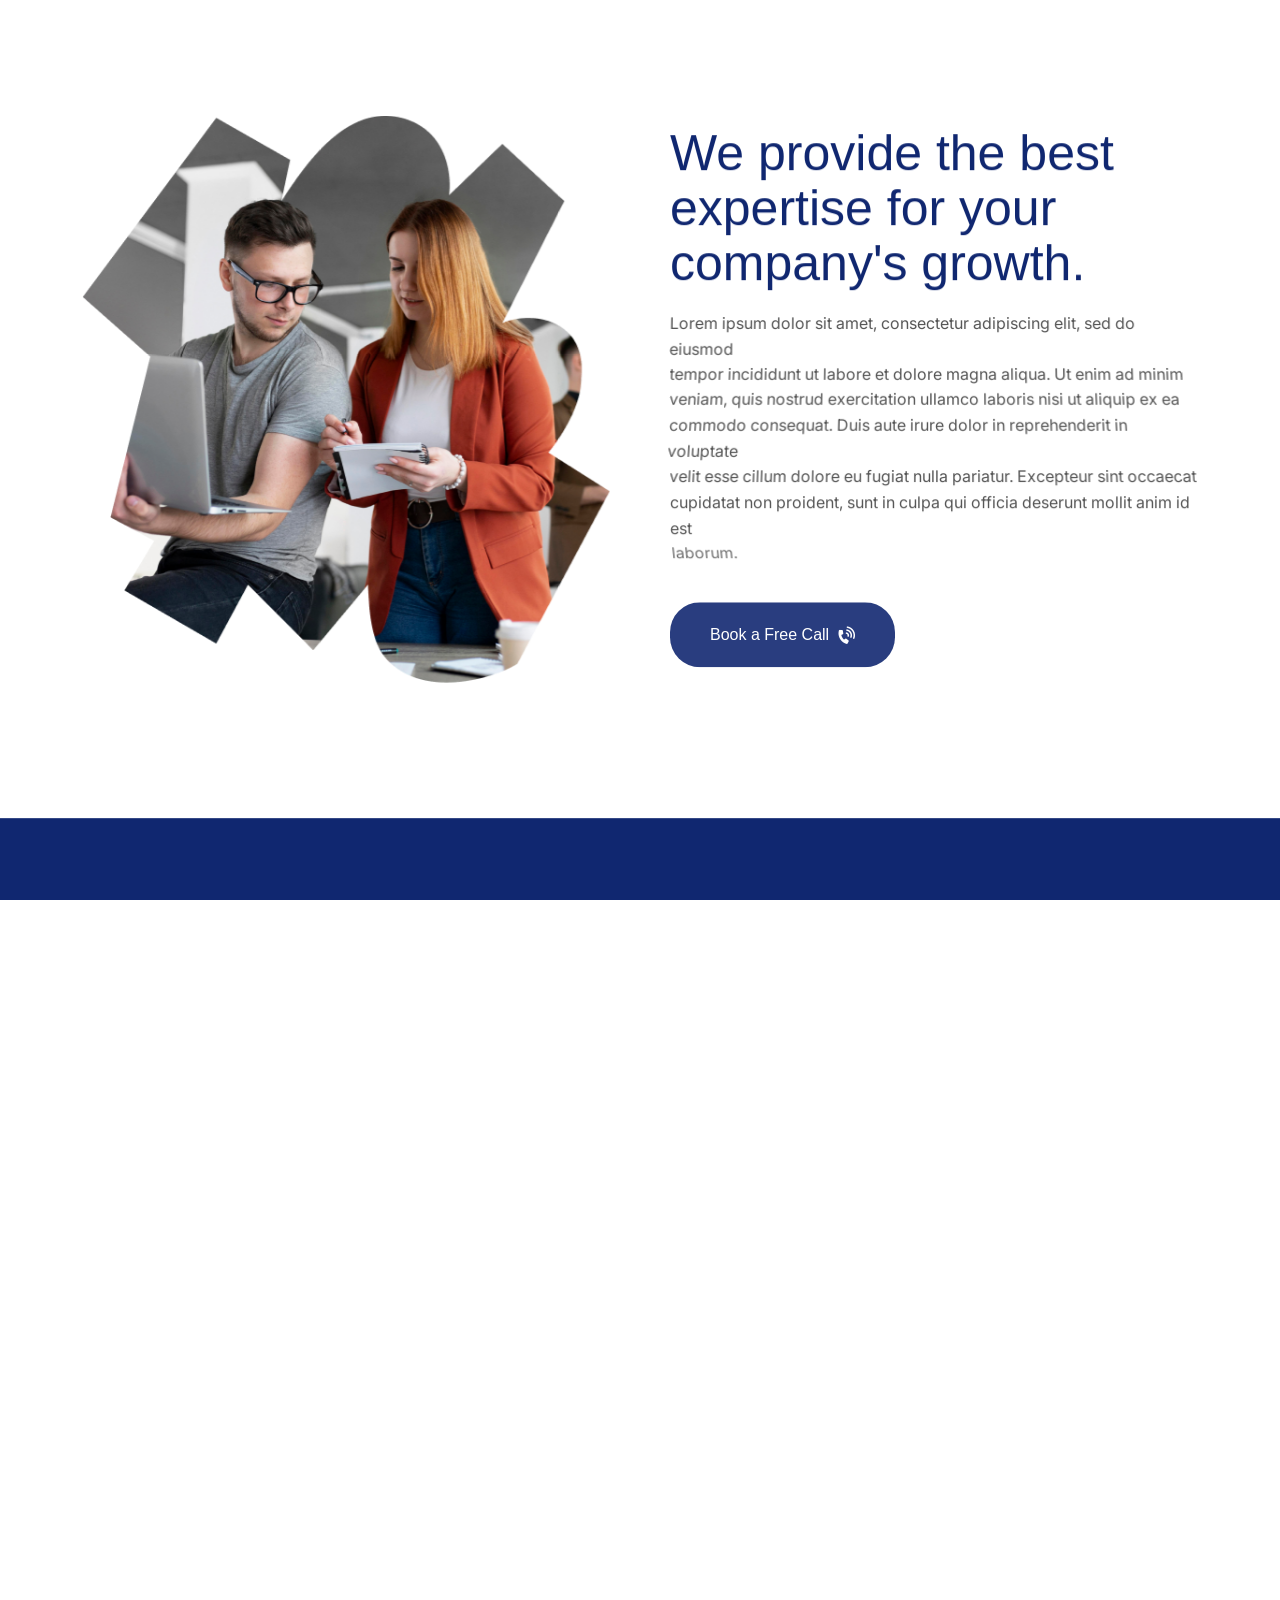
==== commit ca5c07d4: "home, about & contact pages done, awaiting feeding" ====
--- a/about-us.html
+++ b/about-us.html
@@ -4,10 +4,10 @@
 <head>
   <meta charset="UTF-8">
   <meta name="viewport" content="width=device-width, initial-scale=1.0">
-  <title>About Us</title>
+  <title>About Us - Sandia Group of Companies</title>
 
   <!-- Fav Icon -->
-  <link rel="icon" type="image/x-icon" href="assets/imgs/logo/favicon.png">
+  <link rel="icon" type="image/x-icon" href="assets/imgs/sg/favicon.png">
 
   <link rel="stylesheet" href="assets/css/all.min.css">
   <link rel="stylesheet" href="assets/css/bootstrap.min.css">
@@ -15,7 +15,7 @@
   <link rel="stylesheet" href="assets/css/meanmenu.min.css">
   <link rel="stylesheet" href="assets/css/magnific-popup.css">
   <link rel="stylesheet" href="assets/css/master.css">
-  <link rel="stylesheet" href="style.css">
+  <link rel="stylesheet" href="assets/css/style.css">
 
 </head>
 
@@ -23,7 +23,7 @@
 
 
   <!-- Switcher Area Start -->
-  <div class="switcher__area">
+  <div class="switcher__area d-none">
     <ul class="mode">
       <li><a href="about-me-dark.html">Dark</a></li>
       <li><a href="about-me.html" class="active">light</a></li>
@@ -46,7 +46,7 @@
   <!-- Preloader -->
   <div class="cxu-preloader">
     <div class="wrapper">
-      <div class="lines">
+      <!-- <div class="lines">
         <span class="line line-1"></span>
         <span class="line line-2"></span>
         <span class="line line-3"></span>
@@ -56,8 +56,7 @@
         <span class="line line-7"></span>
         <span class="line line-8"></span>
         <span class="line line-9"></span>
-      </div>
-      <div class="text">Loading...</div>
+      </div> -->
     </div>
   </div>
 
@@ -69,94 +68,38 @@
       <header class="header__area">
         <div class="header__wrapper">
           <div class="header__logo">
-            <a href="index.html"><img src="assets/imgs/logo/logo.png" alt="Logo"></a>
+            <a href="index.html"><img src="assets/imgs/sg/logo.png" alt="Logo"></a>
           </div>
           <div class="header__menu">
             <nav class="main-menu">
               <ul>
-                <li class="has-submenu"><a href="#">Home</a>
-                  <ul class="sub-menu">
-                    <li><a href="index.html">Home 1</a></li>
-                    <li><a href="index-dark.html">Home 1 dark</a></li>
-                    <li><a href="index-2.html">Home 2</a></li>
-                    <li><a href="index-2-dark.html">Home 2 dark</a></li>
-                    <li><a href="index-3.html">Home 3</a></li>
-                    <li><a href="index-3-dark.html">Home 3 dark</a></li>
-                    <li><a href="index-4.html">Home 4</a></li>
-                    <li><a href="index-4-dark.html">Home 4 dark</a></li>
-                    <li><a href="index-5.html">Home 5</a></li>
-                    <li><a href="index-5-dark.html">Home 5 dark</a></li>
-                  </ul>
+                <li>
+                  <a href="index.html">Home</a>
                 </li>
                 <li class="has-submenu"><a href="#">About</a>
                   <ul class="sub-menu">
-                    <li><a href="about-me.html">About Me</a></li>
-                    <li><a href="about-me-dark.html">About Me dark</a></li>
-                    <li><a href="about-us.html">about us</a></li>
-                    <li><a href="about-us-dark.html">about us dark</a></li>
+                    <li><a href="about-us.html">About Us</a></li>
+                    <li><a href="about-us.html">Management Team</a></li>
+                    <li><a href="about-us.html">awards & recognitions</a></li>
                   </ul>
                 </li>
-                <li class="has-submenu"><a href="#">Pages</a>
+                <li class="has-submenu"><a href="#!">Services</a>
                   <ul class="sub-menu">
-                    <li class="has-submenu"><a href="services.html">services</a>
-                      <ul class="sub-menu">
-                        <li><a href="services.html">service</a></li>
-                        <li><a href="services-dark.html">service dark</a></li>
-                        <li><a href="services-2.html">service V.2</a></li>
-                        <li><a href="services-2-dark.html">service V.2 dark</a></li>
-                        <li><a href="services-3.html">service V.3</a></li>
-                        <li><a href="services-3-dark.html">service V.3 dark</a></li>
-                        <li><a href="service-details.html">service details</a></li>
-                        <li><a href="service-details-dark.html">service details dark</a></li>
-                      </ul>
-                    </li>
-                    <li class="has-submenu"><a href="portfolio.html">portfolio</a>
-                      <ul class="sub-menu">
-                        <li><a href="portfolio.html">portfolio</a></li>
-                        <li><a href="portfolio-dark.html">portfolio dark</a></li>
-                        <li><a href="portfolio-2.html">portfolio V.2</a></li>
-                        <li><a href="portfolio-2-dark.html">portfolio V.2 dark</a></li>
-                        <li><a href="portfolio-details.html">portfolio details</a></li>
-                        <li><a href="portfolio-details-dark.html">portfolio details dark</a></li>
-                      </ul>
-                    </li>
-                    <li class="has-submenu"><a href="portfolio.html">team</a>
-                      <ul class="sub-menu">
-                        <li><a href="team.html">team</a></li>
-                        <li><a href="team-dark.html">team dark</a></li>
-                        <li><a href="team-2.html">team V.2</a></li>
-                        <li><a href="team-2-dark.html">team V.2 dark</a></li>
-                      </ul>
-                    </li>
-                    <li><a href="pricing-plan.html">pricing plan</a></li>
-                    <li><a href="pricing-plan-dark.html">pricing plan dark</a></li>
-                    <li><a href="faq.html">FAQs</a></li>
-                    <li><a href="faq-dark.html">FAQs dark</a></li>
-                    <li><a href="404.html">404 Error</a></li>
-                    <li><a href="404-dark.html">404 Error dark</a></li>
-                    <li><a href="contact-dark.html">contact dark</a></li>
+                    <li><a href="https://sandia-energy.com">Sandia Energy</a></li>
+                    <li><a href="https://sandia-engineering.com">Sandia Engineering</a></li>
+                    <li><a href="https://sandia-agric.com">Sandia Agric</a></li>
+                    <li><a href="https://sansarinnovations.com">Sansar Innovations</a></li>
+                    <li><a href="#!">Sandia Commodities</a></li>
                   </ul>
                 </li>
-                <li class="has-submenu"><a href="#">blogs</a>
-                  <ul class="sub-menu">
-                    <li><a href="blog.html">blog</a></li>
-                    <li><a href="blog-dark.html">blog dark</a></li>
-                    <li><a href="blog-2.html">blog v.2</a></li>
-                    <li><a href="blog-2-dark.html">blog v.2 dark</a></li>
-                    <li><a href="blog-3.html">blog v.3</a></li>
-                    <li><a href="blog-3-dark.html">blog v.3 dark</a></li>
-                    <li><a href="blog-details.html">blog details</a></li>
-                    <li><a href="blog-details-dark.html">blog details dark</a></li>
-                    <li><a href="blog-details-2.html">blog details v.2</a></li>
-                    <li><a href="blog-details-2-dark.html">blog details v.2 dark</a></li>
-                  </ul>
-                </li>
+                <!-- blog -->
+                <li><a href="blog.html">Articles & News</a></li>
                 <li><a href="contact.html">Contact</a></li>
               </ul>
             </nav>
           </div>
           <div class="header__others">
-            <a href="contact.html" class="cxu-btn-primary">let's talk</a>
+            <a href="contact.html" class="cxu-btn-primary">get in touch</a>
             <button class="open__menu"><img src="assets/imgs/logo/hamburger-2.png" alt="Icon"></button>
           </div>
         </div>
@@ -190,12 +133,14 @@
               <img src="assets/imgs/about/3.png" alt="Image" class="cxu-fade" data-ease="back" data-speed="0.9">
             </div>
             <div class="about-inner__right">
-              <h2 class="title cxu-words">We make design & development to create To grow your brand</h2>
-              <p class="cxu-lines">Whether it's crafting a visually stunning brand identity, designing immersive digital
-                experiences, or
-                developing strategic marketing campaigns, we approach each project with meticulous attention to detail
-                and an unwavering dedication to quality.</p>
-              <a href="tel:01738863188" class="cxu-btn-primary cxu-fade" data-ease="bounce">Book a Free Call <i
+              <h2 class="title cxu-words">We provide the best expertise for your company's growth. </h2>
+              <p class="cxu-lines">
+                Lorem ipsum dolor sit amet, consectetur adipiscing elit, sed do eiusmod tempor incididunt ut labore et dolore magna aliqua. 
+                Ut enim ad minim veniam, quis nostrud exercitation ullamco laboris nisi ut aliquip ex ea commodo consequat. 
+                Duis aute irure dolor in reprehenderit in voluptate velit esse cillum dolore eu fugiat nulla pariatur. 
+                Excepteur sint occaecat cupidatat non proident, sunt in culpa qui officia deserunt mollit anim id est laborum.
+              </p>
+              <a href="tel:+233264570537" class="cxu-btn-primary cxu-fade" data-ease="bounce">Book a Free Call <i
                   class="fa-solid fa-phone-volume"></i></a>
             </div>
           </div>
@@ -211,19 +156,19 @@
             <div class="counter__list-4">
               <div class="counter__item style-3 cxu-fade" data-ease="back">
                 <div class="counter-active number">25+</div>
-                <p>Innovators Team Members </p>
+                <p>Years of Experience </p>
               </div>
               <div class="counter__item style-3 cxu-fade" data-ease="back">
-                <div class="counter-active number">7k+</div>
+                <div class="counter-active number">1500+</div>
                 <p>Global Brand Work With Us</p>
               </div>
               <div class="counter__item style-3 cxu-fade" data-ease="back">
-                <div class="counter-active number">56+</div>
-                <p>Creative Workshops</p>
+                <div class="counter-active number">5000+</div>
+                <p>Projects Completed</p>
               </div>
               <div class="counter__item style-3 cxu-fade" data-ease="back">
-                <div class="counter-active number">56+</div>
-                <p>Creative Workshops</p>
+                <div class="counter-active number">16+</div>
+                <p>Creative Awards</p>
               </div>
             </div>
           </div>
@@ -244,60 +189,60 @@
               <div class="icon">
                 <img src="assets/imgs/service/i1.png" alt="Icon">
               </div>
-              <h3 class="title"><a href="service-details.html">Branding <br> Design </a></h3>
+              <h3 class="title"><a href="https://sandia-energy.com">Sandia <br> Energy </a></h3>
               <p>Fusce dapibus cursus commodo tortor mauris condimentum.</p>
               <div class="link">
-                <a href="service-details.html">Learn more <i class="fa-solid fa-arrow-right"></i></a>
+                <a href="https://sandia-energy.com" target="_blank">Learn more <i class="fa-solid fa-arrow-right"></i></a>
               </div>
             </div>
             <div class="service-item cxu-fade" data-ease="back">
               <div class="icon">
                 <img src="assets/imgs/service/i2.png" alt="Icon">
               </div>
-              <h3 class="title"><a href="">Product <br> Design</a></h3>
+              <h3 class="title"><a href="https://sandia-engineering.com">Sandia <br> Engineering</a></h3>
               <p>Fusce dapibus cursus commodo tortor mauris condimentum.</p>
               <div class="link">
-                <a href="service-details.html">Learn more <i class="fa-solid fa-arrow-right"></i></a>
+                <a href="https://sandia-engineering.com" target="_blank">Learn more <i class="fa-solid fa-arrow-right"></i></a>
               </div>
             </div>
             <div class="service-item cxu-fade" data-ease="back">
               <div class="icon">
                 <img src="assets/imgs/service/i3.png" alt="Icon">
               </div>
-              <h3 class="title"><a href="service-details.html">Web <br> Development</a></h3>
+              <h3 class="title"><a href="https://sandia-agric.com">Sandia <br> Agric</a></h3>
               <p>Fusce dapibus cursus commodo tortor mauris condimentum.</p>
               <div class="link">
-                <a href="service-details.html">Learn more <i class="fa-solid fa-arrow-right"></i></a>
+                <a href="https://sandia-agric.com" target="_blank">Learn more <i class="fa-solid fa-arrow-right"></i></a>
               </div>
             </div>
             <div class="service-item cxu-fade" data-ease="back">
               <div class="icon">
                 <img src="assets/imgs/service/i4.png" alt="Icon">
               </div>
-              <h3 class="title"><a href="service-details.html">Motion <br> Design</a></h3>
+              <h3 class="title"><a href="https://sansarinnovations.com">Sansar<br> Innovations</a></h3>
               <p>Fusce dapibus cursus commodo tortor mauris condimentum.</p>
               <div class="link">
-                <a href="service-details.html">Learn more <i class="fa-solid fa-arrow-right"></i></a>
+                <a href="https://sansarinnovations.com" target="_blank">Learn more <i class="fa-solid fa-arrow-right"></i></a>
               </div>
             </div>
             <div class="service-item cxu-fade" data-ease="back">
               <div class="icon">
                 <img src="assets/imgs/service/i5.png" alt="Icon">
               </div>
-              <h3 class="title"><a href="service-details.html">Digital <br> Marketing</a></h3>
+              <h3 class="title"><a href="#!">Sandia <br> Commodities</a></h3>
               <p>Fusce dapibus cursus commodo tortor mauris condimentum.</p>
               <div class="link">
-                <a href="service-details.html">Learn more <i class="fa-solid fa-arrow-right"></i></a>
+                <a href="#!">Learn more <i class="fa-solid fa-arrow-right"></i></a>
               </div>
             </div>
             <div class="service-item cxu-fade" data-ease="back">
               <div class="icon">
                 <img src="assets/imgs/service/i6.png" alt="Icon">
               </div>
-              <h3 class="title"><a href="service-details.html">SEO & <br> Analyze</a></h3>
+              <h3 class="title"><a href="#!">Sandia & <br> Marketing</a></h3>
               <p>Fusce dapibus cursus commodo tortor mauris condimentum.</p>
               <div class="link">
-                <a href="service-details.html">Learn more <i class="fa-solid fa-arrow-right"></i></a>
+                <a href="#!">Learn more <i class="fa-solid fa-arrow-right"></i></a>
               </div>
             </div>
           </div>
@@ -354,7 +299,7 @@
 
 
       <!-- Team area start -->
-      <section class="team__area pt-140 pb-140">
+      <section class="team__area pt-140 pb-140 d-none">
         <div class="container">
           <div class="team__top">
             <h2 class="sec-title cxu-words">Meet our <br> creative team</h2>
@@ -457,7 +402,7 @@
 
 
       <!-- Footer section start -->
-      <footer class="footer__area">
+      <footer class="footer__area d-none">
         <div class="footer__top-wrapper">
           <div class="container">
             <div class="footer__top">
@@ -530,6 +475,52 @@
       </footer>
       <!-- Footer section end -->
 
+      
+       <!-- Footer section start -->
+       <footer class="footer__area-4 pt-140">
+        <div class="container">
+          <div class="footer__top-4">
+            <div class="footer__logo-4">
+              <img src="assets/imgs/sg/logo.png" alt="Logo">
+              <p>Sandia group of companies, is an integration of our companies with the objective of availing our expertise in the various sectors of the global economy such as Energy, Logistics, Engineering, Agriculture and Technology to achieve growth.</p>
+            </div>
+            <div class="footer__widget-4">
+              <h3 class="footer__title">Company</h3>
+              <ul class="footer__menu">
+                <li><a href="about-us.html">About Us</a></li>
+                <li><a href="contact.html">Contact Us</a></li>
+                <li><a href="blog.html">Latest News</a></li>
+                <!-- <li><a href="portfolio.html">Works</a></li> -->
+                <li><a href="careers.html">Careers</a></li>
+              </ul>
+            </div>
+            <div class="footer__address-4">
+              <h3 class="footer__title">Location & Address</h3>
+              <ul class="address">
+                <li><a><i class="icon-placeholder"></i> 3rd Floor Movenpick Ambassador Hotel,
+                  Independence Avenue, Accra-Ghana</a></li>
+                <li><a href="mailto:info@sandiagroup.com"><i class="icon-message"></i> info@sandiagroup.com</a></li>
+                <li><a href="tel:+233264570537"><i class="icon-phone-call"></i> +233 (0) 264 570 537</a></li>
+              </ul>
+              <ul class="footer__social">
+                <li>
+                  <a href="https://www.facebook.com/sandiagroup" target="_blank"><i class="fa-brands fa-facebook-f"></i></a></li>
+                <li><a href="https://twitter.com/sandiagroup" target="_blank"><i class="fa-brands fa-twitter"></i></a></li>
+                <li><a href="https://www.linkedin.com/sandiagroup" target="_blank"><i class="fa-brands fa-linkedin-in"></i></a>
+                </li>
+                <li><a href="https://www.instagram.com/sandiagroup" target="_blank"><i class="fa-brands fa-instagram"></i></a>
+                </li>
+              </ul>
+            </div>
+          </div>
+
+          <div class="footer__btm-4">
+            <p>Copyright &copy; <span id="currentYear"></span>. All rights reserved | Powered by <a href="https://sansarinnovations.com/" target="_blank">Sansar Innovations</a>.</p>
+          </div>
+        </div>
+      </footer>
+      <!-- Footer section end -->
+
 
     </div>
   </div>
--- a/assets/css/master.css
+++ b/assets/css/master.css
@@ -1,17 +1,15 @@
 ﻿@charset "UTF-8";
 /*-----------------------------------------------------------------------------------
-
-  Theme Name: Banizzo - Digital Agency HTML5 Template
-  Author: CodeXup
-  Support: codexup.dev@gmail.com
-  Description: Banizzo – is a Digital Agency HTML5 Template that comes with high-quality 2 Pre build Home Pages and many built-in awesome inner pages  which are perfect for any creative agencies, designers, digital agencies, freelancers, developers, designers, marketing, startup, blog and portfolio.
+  Author: PaulBless
+  Support: eshunbless1@gmail.com
+  Description: Sandia Group corporate website template.
   Version: 1.0
 
 -----------------------------------------------------------------------------------
 
 /************ TABLE OF CONTENTS ***************
 
-  01. VARIBALES DECLARARION
+  01. VARIABLES DECLARATION
   02. MIXIN DECLARATION
   03. TYPOGRAPHY CSS START
   04. THEME CSS START
@@ -42,9 +40,16 @@
 
 **********************************************/
 /*----------------------------------------*/
-/*  01. VARIBALES DECLARARION
+/*  01. VARIABLES DECLARATION
 /*----------------------------------------*/
-@import url("../../../../css2");
+/* Inter */
+@import url('https://fonts.googleapis.com/css2?family=Inter:wght@100;200;300;400;500;600;700;800;900&display=swap');
+/* Poppins */
+@import url('https://fonts.googleapis.com/css2?family=Poppins:ital,wght@0,100;0,200;0,300;0,400;0,500;0,600;0,700;0,800;0,900;1,100;1,200;1,300;1,400;1,500;1,600;1,700;1,800;1,900&display=swap');
+/* Lato */
+@import url('https://fonts.googleapis.com/css2?family=Lato:ital,wght@0,100;0,300;0,400;0,700;0,900;1,300;1,400;1,700;1,900&display=swap');
+
+@import url("../../css2");
 :root {
   --primary: #392D6A;
   --secondary: #DEFE5D;
@@ -63,7 +68,27 @@
   --green-5: #48339d;
   --font-unbounded: "Unbounded", sans-serif;
   --font-inter: "Inter", sans-serif;
-}
+  --font-poppins: "Poppins", sans-serif;
+  --sandia: #102770;
+  --sandia-1: #04d5b6;
+  --sandia-2:  #3566c9;
+  --sandia-3: #070a57;
+}
+
+/* WEBKIT SCROLL START */
+::-webkit-scrollbar-track {
+  background-color: #e9edf0;
+  -left: 1px solid #ededed;
+}
+::-webkit-scrollbar {
+  width: 7px;
+  background-color: var(--sandia-1);
+}
+::-webkit-scrollbar-thumb {
+  background: var(--sandia-1);
+}
+
+/* END */
 
 /*----------------------------------------*/
 /*  01. SPACE CSS START
@@ -475,7 +500,7 @@
   inset-inline-start: 0;
   padding: 20px 15px 20px 10px;
   -webkit-transform: translateY(-50%);
-          transform: translateY(-50%);
+  transform: translateY(-50%);
 }
 .dir-rtl .mention {
   border-radius: 30px 0 0 30px;
@@ -801,12 +826,12 @@
 .cxu--go-top:hover .icon-1 {
   opacity: 0;
   -webkit-transform: translateY(-50px);
-          transform: translateY(-50px);
+  transform: translateY(-50px);
 }
 .cxu--go-top:hover .icon-2 {
   opacity: 1;
   -webkit-transform: translate(0);
-          transform: translate(0);
+  transform: translate(0);
 }
 
 @-webkit-keyframes preloaderAnimation {
@@ -933,18 +958,18 @@
   display: inline-flex;
   gap: 10px;
   -webkit-box-align: center;
-      -ms-flex-align: center;
-          align-items: center;
+  -ms-flex-align: center;
+  align-items: center;
   padding: 20px 40px;
   border-radius: 30px;
-  background-color: var(--green);
+  background-color: var(--sandia);
   position: relative;
   overflow: hidden;
   z-index: 1;
 }
 .dir-rtl .cxu-btn-primary i {
   -webkit-transform: rotate(180deg);
-          transform: rotate(180deg);
+  transform: rotate(180deg);
 }
 @media (max-width: 991px) {
   .cxu-btn-primary {
@@ -958,7 +983,7 @@
   height: 100%;
   inset-inline-start: 0;
   top: 0;
-  background-color: var(--primary);
+  background-color: var(--sandia-3);
   -webkit-transition: all 0.5s;
   transition: all 0.5s;
   z-index: -1;
@@ -969,6 +994,7 @@
 .cxu-btn-primary:hover::before {
   width: 100%;
 }
+/* cta link button */
 .cxu-btn-border {
   gap: 10px;
   font-size: 16px;
@@ -979,8 +1005,8 @@
   display: -ms-inline-flexbox;
   display: inline-flex;
   -webkit-box-align: center;
-      -ms-flex-align: center;
-          align-items: center;
+  -ms-flex-align: center;
+  align-items: center;
   padding: 20px 40px;
   border-radius: 30px;
   border: 1px solid var(--white-3);
@@ -990,7 +1016,7 @@
 }
 .dir-rtl .cxu-btn-border i {
   -webkit-transform: rotate(180deg);
-          transform: rotate(180deg);
+  transform: rotate(180deg);
 }
 @media (max-width: 991px) {
   .cxu-btn-border {
@@ -1005,7 +1031,7 @@
   inset-inline-start: -60px;
   top: -60px;
   border-radius: 100%;
-  background-color: #5a42b9;
+  /* background-color: #5a42b9; */
   -webkit-transition: all 0.3s;
   transition: all 0.3s;
   z-index: -1;
@@ -1019,7 +1045,7 @@
   inset-inline-end: -60px;
   bottom: -60px;
   border-radius: 100%;
-  background-color: #5a42b9;
+  /* background-color: #5a42b9; */
   -webkit-transition: all 0.3s;
   transition: all 0.3s;
   z-index: -1;
@@ -1027,8 +1053,8 @@
 }
 .cxu-btn-border:hover {
   color: var(--white);
-  border-color: var(--green);
-  background-color: var(--green);
+  border-color: var(--sandia);
+  background-color: var(--sandia);
 }
 .cxu-btn-border:hover::after {
   opacity: 1;
@@ -1134,7 +1160,7 @@
 }
 .dir-rtl .modal__btn.style-2:hover .icon-2 {
   -webkit-transform: rotate(-90deg) translate(0, 0);
-          transform: rotate(-90deg) translate(0, 0);
+  transform: rotate(-90deg) translate(0, 0);
 }
 
 /*----------------------------------------*/
@@ -1144,7 +1170,7 @@
   font-size: 70px;
   font-weight: 500;
   line-height: 1.1;
-  color: var(--primary);
+  color: var(--sandia);
 }
 .dark .sec-title {
   color: var(--green);
@@ -1178,7 +1204,7 @@
   font-size: 50px;
   font-weight: 500;
   line-height: 1.1;
-  color: var(--primary);
+  color: var(--sandia);
 }
 .dark .sec-title-2 {
   color: var(--green);
@@ -1746,7 +1772,7 @@
 
 .infinite-move-3 {
   -webkit-animation: moveBottom2 3s linear infinite;
-          animation: moveBottom2 3s linear infinite;
+  animation: moveBottom2 3s linear infinite;
 }
 
 /*----------------------------------------*/
@@ -1758,21 +1784,23 @@
   height: 100%;
   background-color: var(--white-3);
   z-index: 9;
-}
+  /* display: none; */
+}
+
 .cxu-preloader .wrapper {
   display: -webkit-box;
   display: -ms-flexbox;
   display: flex;
   -webkit-box-orient: vertical;
   -webkit-box-direction: normal;
-      -ms-flex-direction: column;
-          flex-direction: column;
+  -ms-flex-direction: column;
+  flex-direction: column;
   -webkit-box-align: center;
-      -ms-flex-align: center;
-          align-items: center;
+  -ms-flex-align: center;
+  align-items: center;
   -webkit-box-pack: center;
-      -ms-flex-pack: center;
-          justify-content: center;
+  -ms-flex-pack: center;
+  justify-content: center;
   height: 100%;
 }
 .cxu-preloader .lines {
@@ -1781,43 +1809,43 @@
 .cxu-preloader .line {
   width: 3px;
   height: 20px;
-  background: var(--primary);
+  background: var(--sandia);
   margin: 0 1px;
   display: inline-block;
   -webkit-animation: preloaderAnimation 1000ms infinite ease-in-out;
-          animation: preloaderAnimation 1000ms infinite ease-in-out;
+  animation: preloaderAnimation 1000ms infinite ease-in-out;
 }
 .cxu-preloader .line-1 {
   -webkit-animation-delay: 800ms;
-          animation-delay: 800ms;
+  animation-delay: 800ms;
 }
 .cxu-preloader .line-2 {
   -webkit-animation-delay: 600ms;
-          animation-delay: 600ms;
+  animation-delay: 600ms;
 }
 .cxu-preloader .line-3 {
   -webkit-animation-delay: 400ms;
-          animation-delay: 400ms;
+  animation-delay: 400ms;
 }
 .cxu-preloader .line-4 {
   -webkit-animation-delay: 200ms;
-          animation-delay: 200ms;
+  animation-delay: 200ms;
 }
 .cxu-preloader .line-6 {
   -webkit-animation-delay: 200ms;
-          animation-delay: 200ms;
+  animation-delay: 200ms;
 }
 .cxu-preloader .line-7 {
   -webkit-animation-delay: 400ms;
-          animation-delay: 400ms;
+  animation-delay: 400ms;
 }
 .cxu-preloader .line-8 {
   -webkit-animation-delay: 600ms;
-          animation-delay: 600ms;
+  animation-delay: 600ms;
 }
 .cxu-preloader .line-9 {
   -webkit-animation-delay: 800ms;
-          animation-delay: 800ms;
+  animation-delay: 800ms;
 }
 .cxu-preloader .text {
   color: var(--primary);
@@ -2101,18 +2129,18 @@
   background: var(--primary);
   z-index: 5;
   -webkit-padding-start: 50px;
-          padding-inline-start: 50px;
+  padding-inline-start: 50px;
 }
 @media (max-width: 1199px) {
   .offcanvas__area-2 {
     -webkit-padding-start: 30px;
-            padding-inline-start: 30px;
+    padding-inline-start: 30px;
   }
 }
 @media (max-width: 991px) {
   .offcanvas__area-2 {
     -webkit-padding-start: 15px;
-            padding-inline-start: 15px;
+    padding-inline-start: 15px;
   }
 }
 .offcanvas__menu {
@@ -2248,7 +2276,7 @@
   font-size: 24px;
   top: 50%;
   -webkit-transform: translate(20px, -50%);
-          transform: translate(20px, -50%);
+  transform: translate(20px, -50%);
   font-family: "Font Awesome 6 Free";
 }
 .dir-rtl .offcanvas__menu-2 .menu-item.has-submenu > a:after {
@@ -2294,8 +2322,8 @@
   display: -ms-flexbox;
   display: flex;
   -webkit-box-align: center;
-      -ms-flex-align: center;
-          align-items: center;
+  -ms-flex-align: center;
+  align-items: center;
   gap: 15px;
   color: var(--white);
   font-size: 18px;
@@ -2336,11 +2364,11 @@
   display: -ms-flexbox;
   display: flex;
   -webkit-box-align: center;
-      -ms-flex-align: center;
-          align-items: center;
+  -ms-flex-align: center;
+  align-items: center;
   -webkit-box-pack: center;
-      -ms-flex-pack: center;
-          justify-content: center;
+  -ms-flex-pack: center;
+  justify-content: center;
 }
 @media (max-width: 991px) {
   .offcanvas__close-2 {
@@ -3445,7 +3473,7 @@
   content: "";
   width: 100%;
   height: 100%;
-  background: linear-gradient(33deg, #392D6A 23.25%, rgba(57, 45, 106, 0) 85.52%);
+  background: linear-gradient(33deg, #102770 23.25%, rgba(57, 45, 106, 0) 85.52%);
   mix-blend-mode: hard-light;
   top: 0;
   inset-inline-start: 0;
@@ -3499,11 +3527,11 @@
 }
 .cxu--hero-slider.style-1:hover .swiper-button-prev {
   -webkit-transform: translateX(0px);
-          transform: translateX(0px);
+  transform: translateX(0px);
 }
 .cxu--hero-slider.style-1:hover .swiper-button-next {
   -webkit-transform: translateX(0px);
-          transform: translateX(0px);
+  transform: translateX(0px);
 }
 .cxu--hero-slider.style-1 .slide {
   background-size: cover;
@@ -3540,7 +3568,8 @@
   height: 100%;
   inset-inline-start: 0;
   top: 0;
-  background-color: rgba(57, 45, 106, 0.8);
+  background-color: rgba(16, 39, 112, 0.4);
+  /* background-color: rgba(45, 51, 106, 0.8); */
 }
 .cxu--hero-slider.style-1 .info {
   gap: 50px;
@@ -3656,7 +3685,7 @@
 @media (max-width: 1199px) {
   .cxu--hero-slider.style-1 .swiper-button-next {
     -webkit-transform: translateX(0);
-            transform: translateX(0);
+    transform: translateX(0);
   }
 }
 .cxu--hero-slider.style-1 .autoplay-progress {
@@ -3670,11 +3699,11 @@
   display: -ms-flexbox;
   display: flex;
   -webkit-box-align: center;
-      -ms-flex-align: center;
-          align-items: center;
+  -ms-flex-align: center;
+  align-items: center;
   -webkit-box-pack: center;
-      -ms-flex-pack: center;
-          justify-content: center;
+  -ms-flex-pack: center;
+  justify-content: center;
   font-weight: 400;
   color: var(--white);
 }
@@ -3692,31 +3721,33 @@
   stroke-dashoffset: calc(125.6 * (1 - var(--progress)));
   stroke-dasharray: 125.6;
   -webkit-transform: rotate(-90deg);
-          transform: rotate(-90deg);
+  transform: rotate(-90deg);
 }
 .cxu--hero-slider.style-1 .swiper-slide-active .title {
   -webkit-animation: cxufadeUp 1s linear 1;
-          animation: cxufadeUp 1s linear 1;
+  animation: cxufadeUp 1s linear 1;
 }
 .cxu--hero-slider.style-1 .swiper-slide-active p {
   -webkit-animation: cxufadeUp 1.25s linear 1;
-          animation: cxufadeUp 1.25s linear 1;
+  animation: cxufadeUp 1.25s linear 1;
 }
 .cxu--hero-slider.style-1 .swiper-slide-active a {
   -webkit-animation: cxufadeUp 1.5s linear 1;
-          animation: cxufadeUp 1.5s linear 1;
+  animation: cxufadeUp 1.5s linear 1;
 }
 
 .logo__slider .swiper-wrapper {
   -webkit-box-align: center;
-      -ms-flex-align: center;
-          align-items: center;
+  -ms-flex-align: center;
+  align-items: center;
   -webkit-transition-timing-function: linear;
-          transition-timing-function: linear;
+  transition-timing-function: linear;
 }
 .logo__slider .swiper-slide {
   width: auto !important;
 }
+/* logo slider images */
+
 .logo__slider-area {
   padding-top: 50px;
   padding-bottom: 50px;
@@ -3751,16 +3782,29 @@
   height: 20vh;
   padding-top: 50px;
 }
+
+/* Logo Slider 4 */
 .logo__slider-area-4 {
   padding-top: 50px;
   padding-bottom: 50px;
   background-color: #F8F8F8;
 }
+/* Partners Logo Slider 4 */
+.partners_logo__slider-area {
+  padding-top: 50px;
+  padding-bottom: 50px;
+  background-color: #FFFFFF;
+}
+
 .dark .logo__slider-area-4 {
   background-color: var(--black);
 }
 @media (max-width: 1199px) {
   .logo__slider-area-4 {
+    padding-top: 30px;
+    padding-bottom: 30px;
+  }
+  .partners_logo__slider-area {
     padding-top: 30px;
     padding-bottom: 30px;
   }
@@ -3771,12 +3815,12 @@
   display: -ms-flexbox;
   display: flex;
   -webkit-box-align: center;
-      -ms-flex-align: center;
-          align-items: center;
+  -ms-flex-align: center;
+  align-items: center;
 }
 .logo__slider-left {
   -ms-flex-preferred-size: 10%;
-      flex-basis: 10%;
+  flex-basis: 10%;
 }
 .logo__slider-left .title {
   font-size: 18px;
@@ -3787,7 +3831,7 @@
 }
 .logo__slider-right {
   -ms-flex-preferred-size: 90%;
-      flex-basis: 90%;
+  flex-basis: 90%;
 }
 
 .text__slider .swiper-wrapper {
@@ -4355,7 +4399,7 @@
 .about-inner__wrapper-2 .sec-sub-title {
   position: relative;
   -webkit-padding-start: 60px;
-          padding-inline-start: 60px;
+  padding-inline-start: 60px;
   color: var(--green);
   font-family: var(--font-unbounded);
 }
@@ -4389,7 +4433,7 @@
   font-weight: 500;
   line-height: 1.1;
   margin-bottom: 20px;
-  color: var(--primary);
+  color: var(--sandia);
 }
 .dark .about-inner__right .title {
   color: var(--green-5);
@@ -4647,7 +4691,7 @@
 
 .cta__area {
   text-align: center;
-  background-color: var(--green);
+  background-color: var(--sandia);
   position: relative;
 }
 .cta__area .modal__btn {
@@ -4782,8 +4826,10 @@
     padding-bottom: 60px;
   }
 }
+/* Call-to-Action 4 */
 .cta__area-4 {
-  background-color: var(--green);
+  background-color: var(--sandia);
+  /* background-color: var(--green); */
 }
 .cta__area-4 .sec-title {
   color: var(--white);
@@ -4798,11 +4844,11 @@
   display: -ms-flexbox;
   display: flex;
   -webkit-box-align: center;
-      -ms-flex-align: center;
-          align-items: center;
+  -ms-flex-align: center;
+  align-items: center;
   -webkit-box-pack: justify;
-      -ms-flex-pack: justify;
-          justify-content: space-between;
+  -ms-flex-pack: justify;
+  justify-content: space-between;
 }
 .cta__content {
   position: relative;
@@ -4887,15 +4933,21 @@
     height: unset;
   }
 }
+
+/* Testimonial 4 */
 .testimonial__area-4 {
-  background-color: var(--primary);
+  background-color: var(--white);
 }
 .testimonial__area-4 .sec-title {
-  color: var(--white);
+  color: var(--sandia);
+}
+.testimonial__area-4 .sec-title span{
+  -webkit-text-fill-color: transparent;
+  -webkit-text-stroke: 1px var(--sandia);
 }
 .testimonial__area-4 .cxu--testimonial.style-2 .btn-prev,
 .testimonial__area-4 .cxu--testimonial.style-2 .btn-next {
-  outline: 5px solid var(--primary);
+  outline: 5px solid var(--sandia);
 }
 .testimonial__top-2 {
   text-align: center;
@@ -5103,10 +5155,11 @@
   -webkit-filter: brightness(1);
           filter: brightness(1);
 }
+/* testimonial message content */
 .cxu--testimonial.style-2 {
   padding: 60px 90px 120px;
   border-radius: 30px;
-  background-color: #FBFAFF;
+  background-color: var(--sandia);
   position: relative;
 }
 @media (max-width: 1199px) {
@@ -5171,7 +5224,7 @@
   border-radius: 30px;
   -webkit-transform: rotate(5deg);
           transform: rotate(5deg);
-  background: var(--secondary);
+  background: var(--sandia-1);
 }
 @media (max-width: 1199px) {
   .cxu--testimonial.style-2 .client-img::after {
@@ -5183,7 +5236,7 @@
   margin-bottom: 30px;
 }
 .cxu--testimonial.style-2 p {
-  color: var(--gray);
+  color: var(--white-2);
   font-size: 25px;
   font-weight: 400;
   line-height: 1.3;
@@ -5201,7 +5254,7 @@
   }
 }
 .cxu--testimonial.style-2 .client {
-  color: #1D1D1D;
+  color: var(--sandia-1);
   font-size: 18px;
   font-weight: 500;
   line-height: 1.5;
@@ -5247,7 +5300,7 @@
 }
 .cxu--testimonial.style-2 .navigation img {
   -webkit-filter: brightness(2);
-          filter: brightness(2);
+  filter: brightness(2);
   -webkit-transition: all 0.3s;
   transition: all 0.3s;
 }
@@ -5259,11 +5312,11 @@
   display: -ms-flexbox;
   display: flex;
   -webkit-box-align: center;
-      -ms-flex-align: center;
-          align-items: center;
+  -ms-flex-align: center;
+  align-items: center;
   -webkit-box-pack: center;
-      -ms-flex-pack: center;
-          justify-content: center;
+  -ms-flex-pack: center;
+  justify-content: center;
   border-radius: 100%;
   -webkit-transition: all 0.3s;
   transition: all 0.3s;
@@ -5271,7 +5324,7 @@
   position: absolute;
   top: 50%;
   -webkit-transform: translateY(-50%);
-          transform: translateY(-50%);
+  transform: translateY(-50%);
   background-color: var(--white);
   border: 1px solid #D2D2D2;
   outline: 5px solid var(--white);
@@ -5282,8 +5335,10 @@
 }
 .cxu--testimonial.style-2 .btn-prev:hover,
 .cxu--testimonial.style-2 .btn-next:hover {
-  border-color: var(--green);
-  background-color: var(--green);
+  border-color: var(--sandia-1);
+  background-color: var(--sandia-1);
+  /* border-color: var(--green);
+  background-color: var(--green); */
 }
 .cxu--testimonial.style-2 .btn-prev:hover img,
 .cxu--testimonial.style-2 .btn-next:hover img {
@@ -6774,8 +6829,9 @@
     grid-template-columns: 1fr;
   }
 }
+/* about service style */
 .cxu__service.style-2 .service-item {
-  border-radius: 500px;
+  border-radius: 50px 0px 50px 0px;
   background-color: #F9F9F9;
   padding: 60px;
   text-align: center;
@@ -6796,14 +6852,14 @@
   }
 }
 .cxu__service.style-2 .service-item:hover {
-  background-color: var(--green);
+  background-color: var(--sandia);
 }
 .cxu__service.style-2 .service-item:hover .icon {
   background-color: var(--secondary);
 }
 .cxu__service.style-2 .service-item:hover .icon img {
   -webkit-filter: brightness(0);
-          filter: brightness(0);
+  filter: brightness(0);
 }
 .cxu__service.style-2 .service-item:hover .title,
 .cxu__service.style-2 .service-item:hover .link a {
@@ -6818,13 +6874,13 @@
   display: inline-flex;
   width: 120px;
   height: 120px;
-  background-color: var(--green);
+  background-color: var(--sandia);
   -webkit-box-align: center;
-      -ms-flex-align: center;
-          align-items: center;
+  -ms-flex-align: center;
+  align-items: center;
   -webkit-box-pack: center;
-      -ms-flex-pack: center;
-          justify-content: center;
+  -ms-flex-pack: center;
+  justify-content: center;
   border-radius: 100%;
   margin-bottom: 30px;
 }
@@ -6849,7 +6905,7 @@
   font-weight: 500;
   line-height: 1.3;
   margin-bottom: 20px;
-  color: var(--primary);
+  color: var(--sandia);
 }
 @media (max-width: 1199px) {
   .cxu__service.style-2 .title {
@@ -6957,7 +7013,7 @@
   }
 }
 .cxu__service.style-3 .title a:hover {
-  color: var(--green);
+  color: var(--green-2);
 }
 .cxu__service.style-4 {
   gap: 50px;
@@ -6992,14 +7048,14 @@
   background-color: #FAFAFA;
   -webkit-transition: all 0.3s;
   transition: all 0.3s;
-  border-radius: 5px;
+  border-radius: 10px;
 }
 .dark .cxu__service.style-4 .service-item {
   background-color: var(--black);
 }
 .cxu__service.style-4 .service-item:hover {
-  -webkit-box-shadow: 5px 5px 0px var(--primary);
-          box-shadow: 5px 5px 0px var(--primary);
+  -webkit-box-shadow: 5px 5px 0px var(--sandia);
+  box-shadow: 5px 5px 0px var(--sandia);
 }
 @media (max-width: 1199px) {
   .cxu__service.style-4 .service-item {
@@ -7011,7 +7067,7 @@
   font-weight: 500;
   line-height: 1.3;
   margin-bottom: 10px;
-  color: var(--primary);
+  color: var(--sandia);
 }
 .dark .cxu__service.style-4 .title {
   color: var(--green-5);
@@ -7261,7 +7317,7 @@
 .counter__area-4 {
   padding-top: 70px;
   padding-bottom: 70px;
-  background-color: var(--primary);
+  background-color: var(--sandia);
 }
 @media (max-width: 1199px) {
   .counter__area-4 {
@@ -7270,16 +7326,16 @@
   }
 }
 .counter__area-5 {
-  background-color: var(--primary);
+  background-color: var(--sandia);
   position: relative;
 }
 .counter__area-5 .sec-title {
-  color: var(--white);
+  color: var(--sandia-1);
   margin-bottom: 30px;
 }
 .counter__area-5 p {
   max-width: 480px;
-  color: var(--white-3);
+  color: var(--white);
 }
 .counter__area-5 .shape {
   position: absolute;
@@ -7304,18 +7360,19 @@
 }
 .counter__area-5 .counter__list {
   -webkit-margin-start: auto;
-          margin-inline-start: auto;
+  margin-inline-start: auto;
   max-width: 860px;
   -ms-grid-columns: 1fr 1fr 1fr;
   grid-template-columns: 1fr 1fr 1fr;
   -webkit-margin-end: -200px;
-          margin-inline-end: -200px;
+  margin-inline-end: -200px;
   margin-top: 0;
 }
+
 @media (max-width: 1919px) {
   .counter__area-5 .counter__list {
     -webkit-margin-end: -50px;
-            margin-inline-end: -50px;
+    margin-inline-end: -50px;
   }
 }
 @media (max-width: 1399px) {
@@ -7341,7 +7398,7 @@
     -ms-grid-columns: 1fr;
     grid-template-columns: 1fr;
     -webkit-margin-start: 20px;
-            margin-inline-start: 20px;
+    margin-inline-start: 20px;
   }
 }
 .counter__image {
@@ -7467,11 +7524,12 @@
     font-size: 50px;
   }
 }
+/* counter number description */
 .counter__item.style-1 p {
+  font-family: var(--font-inter);
   font-size: 16px;
   font-weight: 400;
   color: var(--white-3);
-  font-family: var(--font-inter);
 }
 .counter__item.style-2 .number {
   font-size: 50px;
@@ -7776,6 +7834,7 @@
   }
 }
 
+/* blog & news */
 .blog__area-3 {
   background-color: #F8F8F8;
 }
@@ -7816,17 +7875,18 @@
 .dark .blog__top .sec-sub-title {
   color: var(--green);
 }
+
 .blog__top-3 {
   gap: 30px;
   display: -webkit-box;
   display: -ms-flexbox;
   display: flex;
   -webkit-box-align: center;
-      -ms-flex-align: center;
-          align-items: center;
+  -ms-flex-align: center;
+  align-items: center;
   -webkit-box-pack: justify;
-      -ms-flex-pack: justify;
-          justify-content: space-between;
+  -ms-flex-pack: justify;
+  justify-content: space-between;
   margin-bottom: 60px;
 }
 @media (max-width: 991px) {
@@ -7887,13 +7947,13 @@
 }
 .blog__wrapper-4.left-sidebar .blog__sidebar {
   -webkit-box-ordinal-group: 2;
-      -ms-flex-order: 1;
-          order: 1;
+  -ms-flex-order: 1;
+  order: 1;
 }
 .blog__wrapper-4.left-sidebar .cxu--posts {
   -webkit-box-ordinal-group: 3;
-      -ms-flex-order: 2;
-          order: 2;
+  -ms-flex-order: 2;
+  order: 2;
 }
 .blog__tags {
   gap: 20px;
@@ -8162,7 +8222,7 @@
   font-size: 35px;
   font-weight: 500;
   line-height: 1.3;
-  color: var(--primary);
+  color: var(--sandia);
 }
 .dark .cxu--posts .title {
   color: var(--green-5);
@@ -8655,7 +8715,7 @@
 
 .faq__left {
   -webkit-padding-end: 30px;
-          padding-inline-end: 30px;
+  padding-inline-end: 30px;
 }
 .faq__left .sec-title-2 {
   margin-bottom: 50px;
@@ -8809,10 +8869,10 @@
   display: -ms-flexbox;
   display: flex;
   -ms-flex-wrap: wrap;
-      flex-wrap: wrap;
+  flex-wrap: wrap;
   -webkit-box-pack: justify;
-      -ms-flex-pack: justify;
-          justify-content: space-between;
+  -ms-flex-pack: justify;
+  justify-content: space-between;
   padding-bottom: 30px;
   margin-bottom: 30px;
   border-bottom: 1px solid #E7E7E7;
@@ -8826,10 +8886,10 @@
   display: -ms-flexbox;
   display: flex;
   -ms-flex-wrap: wrap;
-      flex-wrap: wrap;
+  flex-wrap: wrap;
   -webkit-box-pack: justify;
-      -ms-flex-pack: justify;
-          justify-content: space-between;
+  -ms-flex-pack: justify;
+  justify-content: space-between;
   padding-bottom: 30px;
   margin-bottom: 30px;
 }
@@ -8843,10 +8903,10 @@
   line-height: 2;
   font-size: 18px;
   font-weight: 500;
-  color: var(--primary);
+  color: var(--sandia);
 }
 .dark .contact__left .box-wrapper-2 .title {
-  color: var(--green);
+  color: var(--sandia);
 }
 .contact__left .box-wrapper-2 p {
   font-weight: 500;
@@ -8857,8 +8917,8 @@
   display: -ms-flexbox;
   display: flex;
   -webkit-box-align: center;
-      -ms-flex-align: center;
-          align-items: center;
+  -ms-flex-align: center;
+  align-items: center;
 }
 .contact__left .icon-box .icon {
   width: 55px;
@@ -8867,12 +8927,12 @@
   display: -ms-flexbox;
   display: flex;
   -webkit-box-align: center;
-      -ms-flex-align: center;
-          align-items: center;
+  -ms-flex-align: center;
+  align-items: center;
   -webkit-box-pack: center;
-      -ms-flex-pack: center;
-          justify-content: center;
-  background-color: var(--green);
+  -ms-flex-pack: center;
+  justify-content: center;
+  background-color: var(--sandia);
   border-radius: 100%;
   color: var(--white);
   font-size: 20px;
@@ -8888,7 +8948,7 @@
   line-height: 1.3;
   display: inline-block;
   color: var(--primary);
-  text-transform: capitalize;
+  /* text-transform: capitalize; */
 }
 .dark .contact__left .icon-box .text a {
   color: var(--green-5);
@@ -8980,13 +9040,16 @@
     padding-top: 60px;
   }
 }
+
+/* Footer Area 4 */
 .footer__area-4 {
-  background-color: var(--primary);
+  background-color: #151e2e;
+  /* background-color: #F8F8F8; */
 }
 .footer__area-4 .footer__social {
   -webkit-box-pack: start;
-      -ms-flex-pack: start;
-          justify-content: flex-start;
+  -ms-flex-pack: start;
+  justify-content: flex-start;
   margin-top: 30px;
 }
 .footer__area-4 .footer__menu li a {
@@ -8994,8 +9057,9 @@
 }
 .footer__area-4 .footer__menu li a:hover {
   -webkit-padding-start: 5px;
-          padding-inline-start: 5px;
-}
+  padding-inline-start: 5px;
+}
+
 .footer__area-6 {
   margin-top: auto;
   padding-top: 20px;
@@ -9094,6 +9158,7 @@
     grid-template-columns: 1fr;
   }
 }
+
 .footer__top-4 {
   gap: 30px;
   display: -ms-grid;
@@ -9124,8 +9189,8 @@
   display: -ms-grid;
   display: grid;
   -webkit-box-align: center;
-      -ms-flex-align: center;
-          align-items: center;
+  -ms-flex-align: center;
+  align-items: center;
   -ms-grid-columns: 1fr 30px 1fr 30px 1fr 30px 1.5fr;
   grid-template-columns: 1fr 1fr 1fr 1.5fr;
 }
@@ -9152,13 +9217,13 @@
   display: -ms-flexbox;
   display: flex;
   -ms-flex-wrap: wrap;
-      flex-wrap: wrap;
+  flex-wrap: wrap;
   -webkit-box-align: center;
-      -ms-flex-align: center;
-          align-items: center;
+  -ms-flex-align: center;
+  align-items: center;
   -webkit-box-pack: justify;
-      -ms-flex-pack: justify;
-          justify-content: space-between;
+  -ms-flex-pack: justify;
+  justify-content: space-between;
   padding-top: 20px;
   padding-bottom: 20px;
   border-top: 1px solid #504090;
@@ -9182,17 +9247,23 @@
 .footer__address-4 .address li a,
 .footer__address-4 .address li a:not([href]) {
   font-size: 16px;
-  color: var(--white);
-  margin-bottom: 10px;
+  color: var(--white-2);
+  margin-bottom: 20px;
   display: inline-block;
   font-family: var(--font-inter);
 }
 .footer__address-4 .address li a:hover,
 .footer__address-4 .address li a:not([href]):hover {
-  color: var(--white-3);
+  color: var(--white-2);
   -webkit-padding-start: 5px;
-          padding-inline-start: 5px;
-}
+  padding-inline-start: 5px;
+}
+.footer__address-4 .address li a i{
+  color: #ffec4e;
+  font-size: 21px;
+  /* margin-right: 10px; */
+}
+
 .footer__logo {
   padding-top: 90px;
 }
@@ -9207,14 +9278,15 @@
 .footer__logo-4 p {
   color: var(--white);
   -webkit-padding-end: 100px;
-          padding-inline-end: 100px;
+  padding-inline-end: 100px;
 }
 @media (max-width: 991px) {
   .footer__logo-4 p {
     -webkit-padding-end: 0;
-            padding-inline-end: 0;
-  }
-}
+    padding-inline-end: 0;
+  }
+}
+/* footer menu items */
 .footer__menu li {
   padding-bottom: 8px;
 }
@@ -9222,17 +9294,17 @@
   font-size: 16px;
   font-weight: 400;
   line-height: 1.5;
-  color: var(--gray-2);
+  color: var(--white-2);
   font-family: var(--font-inter);
 }
 .footer__menu li a:hover {
-  color: var(--white);
+  color: #ffec4e;
 }
 .footer__widget {
   padding-top: 90px;
   padding-bottom: 90px;
   -webkit-border-end: 1px solid #4F408A;
-          border-inline-end: 1px solid #4F408A;
+  border-inline-end: 1px solid #4F408A;
 }
 @media (max-width: 991px) {
   .footer__widget {
@@ -9247,9 +9319,10 @@
     border: none;
   }
 }
+/* footer titles */
 .footer__title {
   font-size: 18px;
-  font-weight: 500;
+  font-weight: 600;
   line-height: 1.5;
   color: var(--white);
   padding-bottom: 20px;
--- a/assets/css/style.css
+++ b/assets/css/style.css
@@ -0,0 +1,77 @@
+@font-face {
+    font-family: 'fontello';
+    src: url('../fontello/fontello.eot?47693415');
+    src: url('../fontello/fontello.eot?47693415#iefix') format('embedded-opentype'),
+         url('../fontello/fontello.woff2?47693415') format('woff2'),
+         url('../fontello/fontello.woff?47693415') format('woff'),
+         url('../fontello/fontello.ttf?47693415') format('truetype'),
+         url('../fontello/fontello.svg?47693415#fontello') format('svg');
+    font-weight: normal;
+    font-style: normal;
+  }
+  
+  /* Chrome hack: SVG is rendered more smooth in Windozze. 100% magic, uncomment if you need it. */
+  /* Note, that will break hinting! In other OS-es font will be not as sharp as it could be */
+  /*
+  @media screen and (-webkit-min-device-pixel-ratio:0) {
+    @font-face {
+      font-family: 'fontello';
+      src: url('../font/fontello.svg?47693415#fontello') format('svg');
+    }
+  }
+  */
+   
+   [class^="icon-"]:before, [class*=" icon-"]:before {
+    font-family: "fontello";
+    font-style: normal;
+    font-weight: normal;
+    speak: none;
+   
+    display: inline-block;
+    text-decoration: inherit;
+    width: 1em;
+    margin-right: .2em;
+    text-align: center;
+    /* opacity: .8; */
+   
+    /* For safety - reset parent styles, that can break glyph codes*/
+    font-variant: normal;
+    text-transform: none;
+   
+    /* fix buttons height, for twitter bootstrap */
+    line-height: 1em;
+   
+    /* Animation center compensation - margins should be symmetric */
+    /* remove if not needed */
+    margin-left: .2em;
+   
+    /* you can be more comfortable with increased icons size */
+    /* font-size: 120%; */
+   
+    /* Font smoothing. That was taken from TWBS */
+    -webkit-font-smoothing: antialiased;
+    -moz-osx-font-smoothing: grayscale;
+   
+    /* Uncomment for 3D effect */
+    /* text-shadow: 1px 1px 1px rgba(127, 127, 127, 0.3); */
+  }
+   
+  .icon-achievement:before { content: '\e800'; } /* 'î €' */
+  .icon-develop-2:before { content: '\e801'; } /* 'î ' */
+  .icon-develop:before { content: '\e802'; } /* 'î ‚' */
+  .icon-goal:before { content: '\e803'; } /* 'î ƒ' */
+  .icon-growth:before { content: '\e804'; } /* 'î „' */
+  .icon-happiness:before { content: '\e805'; } /* 'î …' */
+  .icon-human-resources:before { content: '\e806'; } /* 'î †' */
+  .icon-message:before { content: '\e807'; } /* 'î ‡' */
+  .icon-options:before { content: '\e808'; } /* 'î ˆ' */
+  .icon-phone-call:before { content: '\e809'; } /* 'î ‰' */
+  .icon-pie-graphic:before { content: '\e80a'; } /* 'î Š' */
+  .icon-placeholder:before { content: '\e80b'; } /* 'î ‹' */
+  .icon-project:before { content: '\e80c'; } /* 'î Œ' */
+  .icon-strategy:before { content: '\e80d'; } /* 'î ' */
+  .icon-training-2:before { content: '\e80e'; } /* 'î Ž' */
+  .icon-training:before { content: '\e80f'; } /* 'î ' */
+  
+  
+
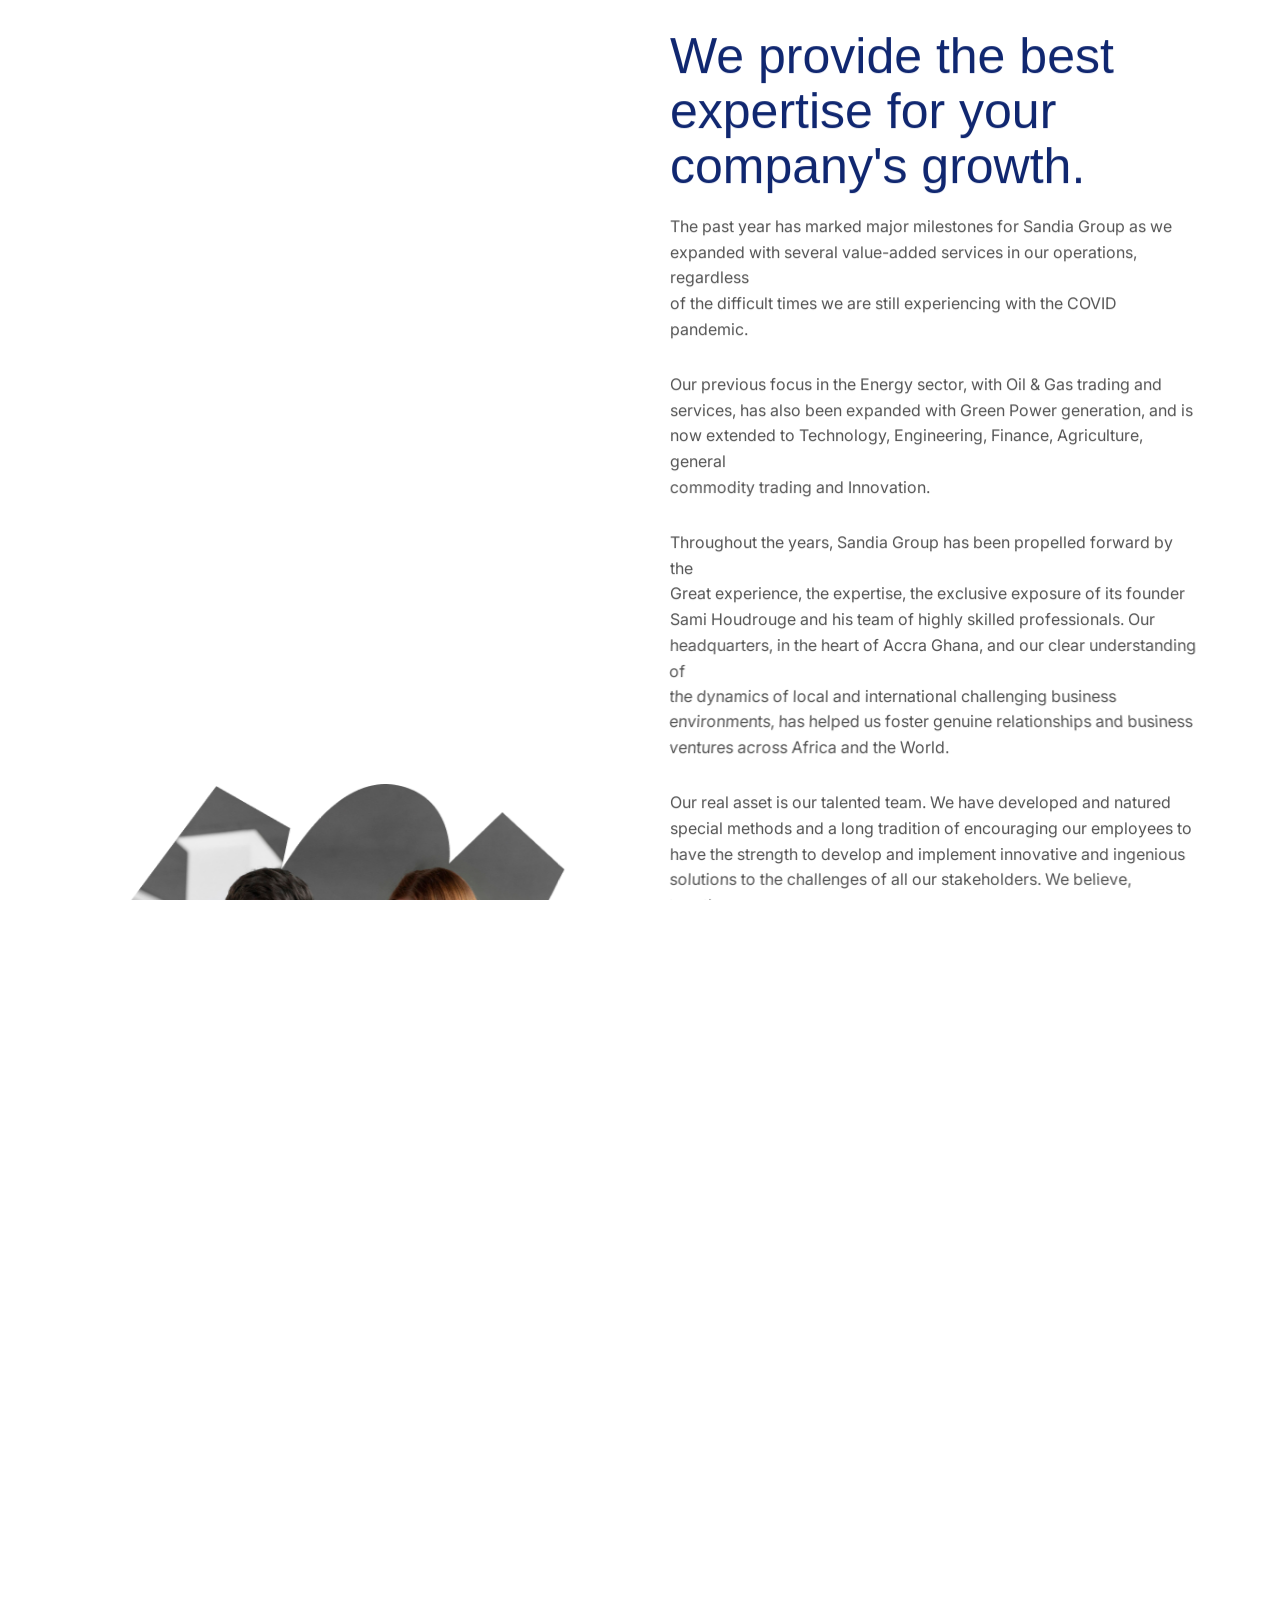
==== commit c5f52c23: "homepage additions" ====
--- a/about-us.html
+++ b/about-us.html
@@ -134,12 +134,44 @@
             </div>
             <div class="about-inner__right">
               <h2 class="title cxu-words">We provide the best expertise for your company's growth. </h2>
-              <p class="cxu-lines">
-                Lorem ipsum dolor sit amet, consectetur adipiscing elit, sed do eiusmod tempor incididunt ut labore et dolore magna aliqua. 
-                Ut enim ad minim veniam, quis nostrud exercitation ullamco laboris nisi ut aliquip ex ea commodo consequat. 
-                Duis aute irure dolor in reprehenderit in voluptate velit esse cillum dolore eu fugiat nulla pariatur. 
-                Excepteur sint occaecat cupidatat non proident, sunt in culpa qui officia deserunt mollit anim id est laborum.
-              </p>
+              
+              <p class="cxu-lines">
+                The past year has marked major milestones for Sandia Group as we expanded with several value-added services in our operations, 
+                regardless of the difficult times we are still experiencing with the COVID pandemic.
+              </p>              
+              <p class="cxu-lines">
+                Our previous focus in the Energy sector, with Oil & Gas trading and services, has also been expanded with Green Power generation, 
+                and is now extended to Technology, Engineering, Finance, Agriculture, general commodity trading and Innovation.
+              </p>
+              <p class="cxu-lines">
+                Throughout the years, Sandia Group has been propelled forward by the Great experience, the expertise, the exclusive exposure of its founder Sami Houdrouge and his team of highly skilled professionals. 
+                Our headquarters, in the heart of Accra Ghana, and our clear understanding of the dynamics of local and international challenging business environments, has helped us foster genuine relationships 
+                and business ventures across Africa and the World.
+              </p>
+              <p class="cxu-lines">
+                Our real asset is our talented team. We have developed and natured special methods and a long tradition of encouraging our employees to have the strength to develop and implement innovative and ingenious solutions to the challenges of all our stakeholders. 
+                We believe, together, we can make a real contribution to the growth of our business partners as well as positively impacting the communities we operate in.
+              </p>
+              <p class="cxu-lines">
+                <strong>"Our vision"</strong> is to be one of the leading Business Innovative Group in Africa.
+              </p>
+              <p class="cxu-lines">
+                <strong>"Our mission"</strong> is to use our expertise to create and nurture businesses in Africa and beyond.
+              </p>
+              <p class="cxu-lines">
+                <strong>"Our aim"</strong> is to use our successful and extensive network to create the best environment for prosperous partnerships.
+              </p>
+              <p class="cxu-lines">
+                Sandia Group of Companies spreads its activities in diverse industries as Oil & Gas, Green Power generation, agriculture, Infrastructure, Logistics, Construction, Mining Engineering, Technology and Innovation.
+              </p>
+              <p class="cxu-lines">
+                Our serving companies in the Energy sector are Sandia Energy Cote d'Ivoire SAS, Sandia Energy “Ghana” Limited, Sandia Energy South Africa (PTY) Ltd, Sandia Energy Gambia SAS Ltd In the sector of Technology & Innovations our serving companies are Sansar Innovation Ltd Ghana and Sandia Innovation limited, UAE. 
+                In the Infrastructure, Logistics’ and Mining Engineering sector we have Sandia Engineering Ltd. In the Agric sector, is of course Sandia Agric Ltd.
+              </p>
+              <p class="cxu-lines">
+                We will always continue to take our role of a responsible GROUP very seriously and encourage our employees, clients, suppliers and partners to all play well their impacting part. We will only be able to face the challenges of sustainability with a comprehensive understanding and full commitment in the achievement of our set goals.
+              </p>
+
               <a href="tel:+233264570537" class="cxu-btn-primary cxu-fade" data-ease="bounce">Book a Free Call <i
                   class="fa-solid fa-phone-volume"></i></a>
             </div>
--- a/assets/css/master.css
+++ b/assets/css/master.css
@@ -428,6 +428,7 @@
 
 body {
   font-family: var(--font-unbounded);
+  
 }
 
 html {
@@ -1859,6 +1860,84 @@
 /*----------------------------------------*/
 /*  10. MENU CSS START
 /*----------------------------------------*/
+.home-menu ul li {
+  display: inline-block;
+  padding: 0 5px;
+}
+.home-menu ul li:hover > .sub-menu {
+  top: 80px;
+  opacity: 1;
+  visibility: visible;
+}
+.home-menu ul li a {
+  display: block;
+  padding: 25px 3px;
+  color: var(--gray);
+  font-size: 14px;
+  font-weight: 400;
+  line-height: 1.7;
+  text-transform: uppercase;
+  font-family: var(--font-inter);
+  -webkit-transition: all 0.5s;
+  transition: all 0.5s;
+  position: relative;
+}
+.home-menu .sub-menu {
+  position: absolute;
+  width: 260px;
+  top: 100px;
+  background-color: var(--sandia-3);
+  padding: 10px 0;
+  opacity: 0;
+  visibility: hidden;
+  -webkit-transition: all 0.3s;
+  transition: all 0.3s;
+  -webkit-box-shadow: rgba(17, 12, 46, 0.15) 0px 48px 100px 0px;
+  box-shadow: rgba(17, 12, 46, 0.15) 0px 48px 100px 0px;
+  z-index: 99;
+  border-radius: 20px 20px 20px 20px;
+}
+.home-menu .sub-menu li {
+  padding: 0 30px;
+  display: block;
+  text-align: start;
+  position: relative;
+}
+.home-menu .sub-menu li:hover .sub-menu {
+  top: 0;
+  inset-inline-start: 100%;
+  opacity: 1;
+  visibility: visible;
+  
+}
+.home-menu .sub-menu li a {
+  padding: 5px 0;
+}
+.home-menu .sub-menu li a:hover {
+  letter-spacing: 1px;
+  color: var(--secondary);
+
+}
+.home-menu .sub-menu li a::after {
+  display: none;
+}
+.home-menu .sub-menu .sub-menu {
+  position: absolute;
+  width: 260px;
+  inset-inline-start: 90%;
+  top: 0;
+  background-color: var(--secondary);
+  padding: 20px 0;
+  opacity: 0;
+  visibility: hidden;
+  -webkit-transition: all 0.3s;
+  transition: all 0.3s;
+  -webkit-box-shadow: rgba(17, 12, 46, 0.15) 0px 48px 100px 0px;
+  box-shadow: rgba(17, 12, 46, 0.15) 0px 48px 100px 0px;
+}
+/* end */
+
+/* main menu */
 .main-menu ul li {
   display: inline-block;
   padding: 0 20px;
@@ -2688,17 +2767,19 @@
     grid-template-columns: 1fr 1fr;
   }
 }
+/* header wrapper top */
 .header__wrapper-4 {
   gap: 15px;
   display: -ms-grid;
   display: grid;
   -webkit-box-align: center;
-      -ms-flex-align: center;
-          align-items: center;
+  -ms-flex-align: center;
+  align-items: center;
   -ms-grid-columns: auto 15px auto;
   grid-template-columns: auto auto;
   padding: 20px 100px;
 }
+
 @media (max-width: 1399px) {
   .header__wrapper-4 {
     padding: 20px 30px;
@@ -2866,11 +2947,11 @@
   display: -ms-flexbox;
   display: flex;
   -webkit-box-align: center;
-      -ms-flex-align: center;
-          align-items: center;
+  -ms-flex-align: center;
+  align-items: center;
   -webkit-box-pack: end;
-      -ms-flex-pack: end;
-          justify-content: flex-end;
+  -ms-flex-pack: end;
+  justify-content: flex-end;
 }
 .header__others-4 .hamburger {
   width: 50px;
@@ -2879,6 +2960,7 @@
   border: 1px solid var(--white-3);
   border-radius: 100%;
 }
+
 @media (max-width: 767px) {
   .header__others-4 .btn-wrap {
     display: none;
@@ -2888,6 +2970,67 @@
   color: var(--white);
   padding: 15px 36px;
 }
+/* at sandia */
+
+.dropdown {
+  background: var(--sandia);
+  color: #fff;
+  cursor: pointer;
+  height: 50px;
+  line-height: 50px;
+  position: relative;
+  width: 180px;
+  text-align: center;
+  text-decoration: none;
+  z-index: 1;
+  transform: perspective(1000px);
+  -webkit-box-shadow: 0 2px 2px 0 rgba(0, 0, 0, 0.14), 0 3px 1px -2px rgba(0, 0, 0, 0.12), 0 1px 5px 0 rgba(0, 0, 0, 0.2);
+  box-shadow: 0 2px 2px 0 rgba(0, 0, 0, 0.14), 0 3px 1px -2px rgba(0, 0, 0, 0.12), 0 1px 5px 0 rgba(0, 0, 0, 0.2);
+}
+
+.dropdown-menu {
+  background-color: #fff;
+  list-style-type: none;
+  margin: 0;
+  padding: 0;
+  position: absolute;
+  left: 0;
+  opacity: 0;
+  text-align: center;
+  top: 0;
+  visibility: hidden;
+  z-index: -99999;
+}
+
+.dropdown-menu li:first-child {
+  cursor: default;
+}
+
+.dropdown-menu a {
+  color: #000;
+  display: inline-block;
+  width: 100%;
+  text-decoration: none;
+  -webkit-transition: all 1s;
+  transition: all 3s;
+}
+
+.dropdown-menu a:hover {
+  background: #ba68c8;
+  color: #fff;
+}
+
+.dropdown:hover .dropdown-menu {
+  background: #7b1fa2;
+  opacity: 1;
+  visibility: visible !important;
+  top: 100%;
+  width: 100%;
+  -webkit-transition: all .5s, background, 2s .5s linear;
+  transition: all .5s, background 2s .5s linear;
+}
+
+/* done */
 
 .hero__area {
   position: relative;
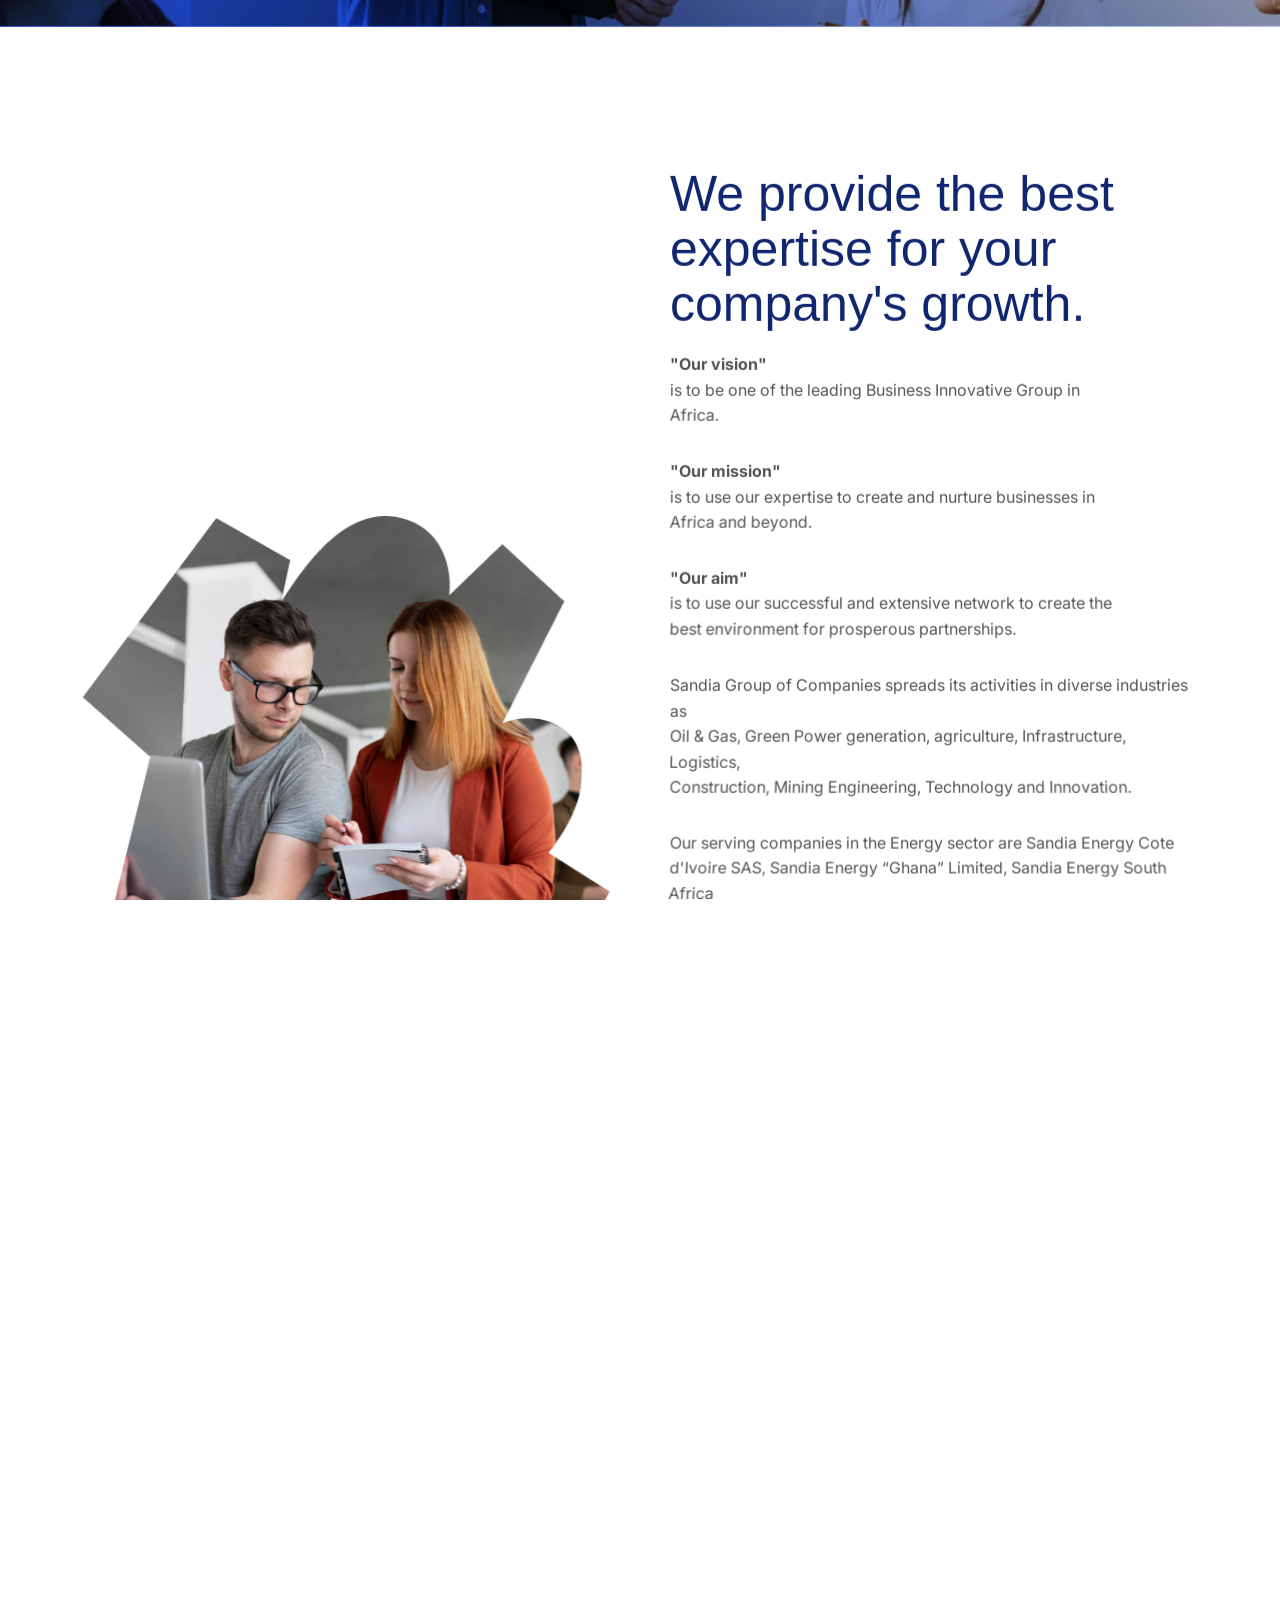
==== commit e2b5f3d2: "design additions" ====
--- a/about-us.html
+++ b/about-us.html
@@ -135,7 +135,7 @@
             <div class="about-inner__right">
               <h2 class="title cxu-words">We provide the best expertise for your company's growth. </h2>
               
-              <p class="cxu-lines">
+              <!-- <p class="cxu-lines">
                 The past year has marked major milestones for Sandia Group as we expanded with several value-added services in our operations, 
                 regardless of the difficult times we are still experiencing with the COVID pandemic.
               </p>              
@@ -151,15 +151,15 @@
               <p class="cxu-lines">
                 Our real asset is our talented team. We have developed and natured special methods and a long tradition of encouraging our employees to have the strength to develop and implement innovative and ingenious solutions to the challenges of all our stakeholders. 
                 We believe, together, we can make a real contribution to the growth of our business partners as well as positively impacting the communities we operate in.
-              </p>
-              <p class="cxu-lines">
-                <strong>"Our vision"</strong> is to be one of the leading Business Innovative Group in Africa.
-              </p>
-              <p class="cxu-lines">
-                <strong>"Our mission"</strong> is to use our expertise to create and nurture businesses in Africa and beyond.
-              </p>
-              <p class="cxu-lines">
-                <strong>"Our aim"</strong> is to use our successful and extensive network to create the best environment for prosperous partnerships.
+              </p> -->
+              <p class="cxu-lines">
+                <b>"Our vision"</b> is to be one of the leading Business Innovative Group in Africa.
+              </p>
+              <p class="cxu-lines">
+                <b>"Our mission"</b> is to use our expertise to create and nurture businesses in Africa and beyond.
+              </p>
+              <p class="cxu-lines">
+                <b>"Our aim"</b> is to use our successful and extensive network to create the best environment for prosperous partnerships.
               </p>
               <p class="cxu-lines">
                 Sandia Group of Companies spreads its activities in diverse industries as Oil & Gas, Green Power generation, agriculture, Infrastructure, Logistics, Construction, Mining Engineering, Technology and Innovation.
@@ -287,7 +287,7 @@
       <section class="award__area pt-140 pb-140">
         <div class="container">
           <div class="award__top">
-            <h3 class="sec-title cxu-words">Awards & <br> Recognize </h3>
+            <h3 class="sec-title cxu-words">Awards & <br> Recognitions </h3>
           </div>
 
           <div class="award__list">
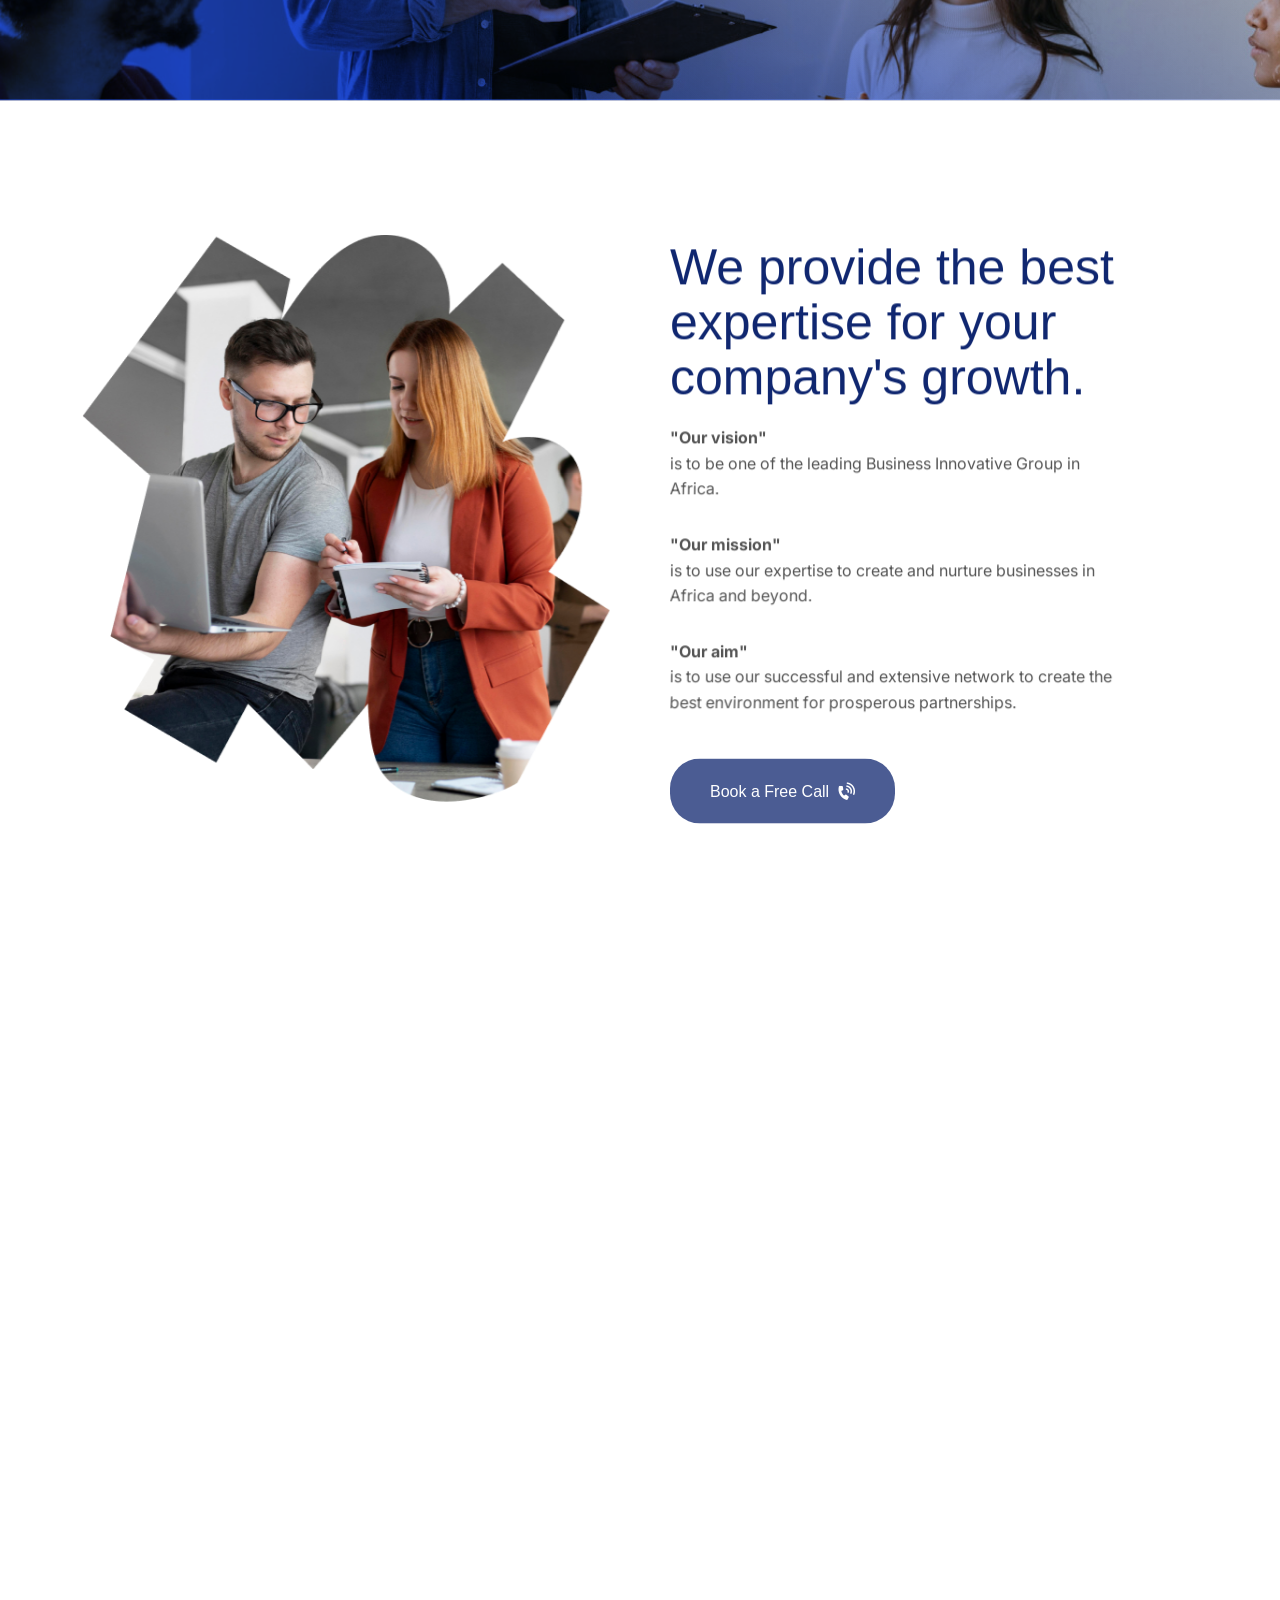
==== commit 4fd176f4: "design updates" ====
--- a/about-us.html
+++ b/about-us.html
@@ -161,16 +161,6 @@
               <p class="cxu-lines">
                 <b>"Our aim"</b> is to use our successful and extensive network to create the best environment for prosperous partnerships.
               </p>
-              <p class="cxu-lines">
-                Sandia Group of Companies spreads its activities in diverse industries as Oil & Gas, Green Power generation, agriculture, Infrastructure, Logistics, Construction, Mining Engineering, Technology and Innovation.
-              </p>
-              <p class="cxu-lines">
-                Our serving companies in the Energy sector are Sandia Energy Cote d'Ivoire SAS, Sandia Energy “Ghana” Limited, Sandia Energy South Africa (PTY) Ltd, Sandia Energy Gambia SAS Ltd In the sector of Technology & Innovations our serving companies are Sansar Innovation Ltd Ghana and Sandia Innovation limited, UAE. 
-                In the Infrastructure, Logistics’ and Mining Engineering sector we have Sandia Engineering Ltd. In the Agric sector, is of course Sandia Agric Ltd.
-              </p>
-              <p class="cxu-lines">
-                We will always continue to take our role of a responsible GROUP very seriously and encourage our employees, clients, suppliers and partners to all play well their impacting part. We will only be able to face the challenges of sustainability with a comprehensive understanding and full commitment in the achievement of our set goals.
-              </p>
 
               <a href="tel:+233264570537" class="cxu-btn-primary cxu-fade" data-ease="bounce">Book a Free Call <i
                   class="fa-solid fa-phone-volume"></i></a>
@@ -179,6 +169,25 @@
         </div>
       </section>
       <!-- About area end -->
+
+
+      <section>
+        <div class="container our-story mb-100">
+          <div class="row about-inner__right">
+            <h2 class="title mt-5 mb-5">Our Story</h2>
+            <p class="cxu-lines">
+              Sandia Group of Companies spreads its activities in diverse industries as Oil & Gas, Green Power generation, agriculture, Infrastructure, Logistics, Construction, Mining Engineering, Technology and Innovation.
+            </p>
+            <p class="cxu-lines">
+              Our serving companies in the Energy sector are Sandia Energy Cote d'Ivoire SAS, Sandia Energy “Ghana” Limited, Sandia Energy South Africa (PTY) Ltd, Sandia Energy Gambia SAS Ltd In the sector of Technology & Innovations our serving companies are Sansar Innovation Ltd Ghana and Sandia Innovation limited, UAE. 
+              In the Infrastructure, Logistics’ and Mining Engineering sector we have Sandia Engineering Ltd. In the Agric sector, is of course Sandia Agric Ltd.
+            </p>
+            <p class="cxu-lines">
+              We will always continue to take our role of a responsible GROUP very seriously and encourage our employees, clients, suppliers and partners to all play well their impacting part. We will only be able to face the challenges of sustainability with a comprehensive understanding and full commitment in the achievement of our set goals.
+            </p>
+          </div>
+        </div>
+      </section>
 
 
       <!-- Counter area start -->
--- a/assets/css/master.css
+++ b/assets/css/master.css
@@ -1015,6 +1015,29 @@
   overflow: hidden;
   z-index: 1;
 }
+/* cta link button */
+.cxu-btn-border-one {
+  gap: 10px;
+  font-size: 16px;
+  font-weight: 500;
+  line-height: 1.6;
+  color: var(--white);
+  display: -webkit-inline-box;
+  display: -ms-inline-flexbox;
+  display: inline-flex;
+  -webkit-box-align: center;
+  -ms-flex-align: center;
+  align-items: center;
+  padding: 20px 40px;
+  border-radius: 10px;
+  border: 1px solid var(--white);
+  position: relative;
+  overflow: hidden;
+  z-index: 1;
+}
+.cxu-btn-border-one:hover{
+  border: 1px solid var(--sandia);
+}
 .dir-rtl .cxu-btn-border i {
   -webkit-transform: rotate(180deg);
   transform: rotate(180deg);
@@ -4508,8 +4531,8 @@
   display: -ms-grid;
   display: grid;
   -webkit-box-align: center;
-      -ms-flex-align: center;
-          align-items: center;
+  -ms-flex-align: center;
+  align-items: center;
   -ms-grid-columns: 1fr 60px 1fr;
   grid-template-columns: 1fr 1fr;
 }
